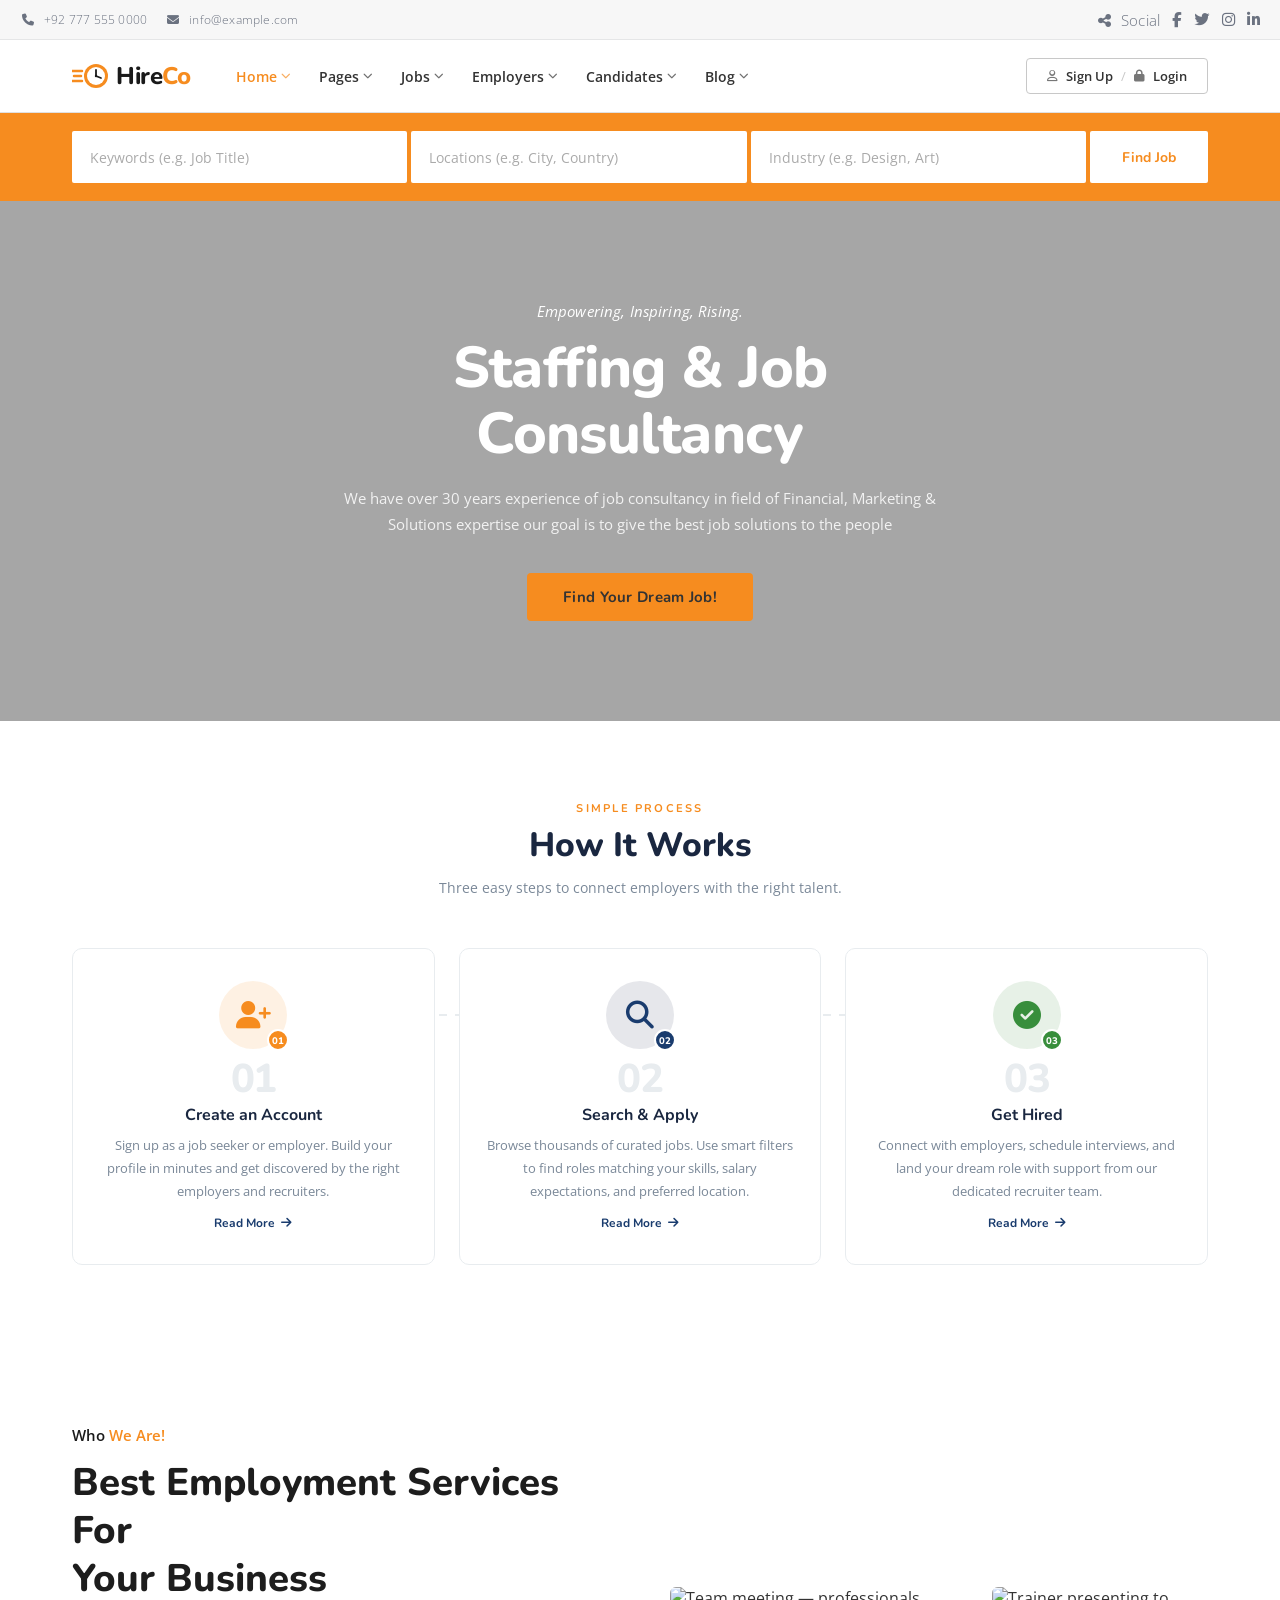
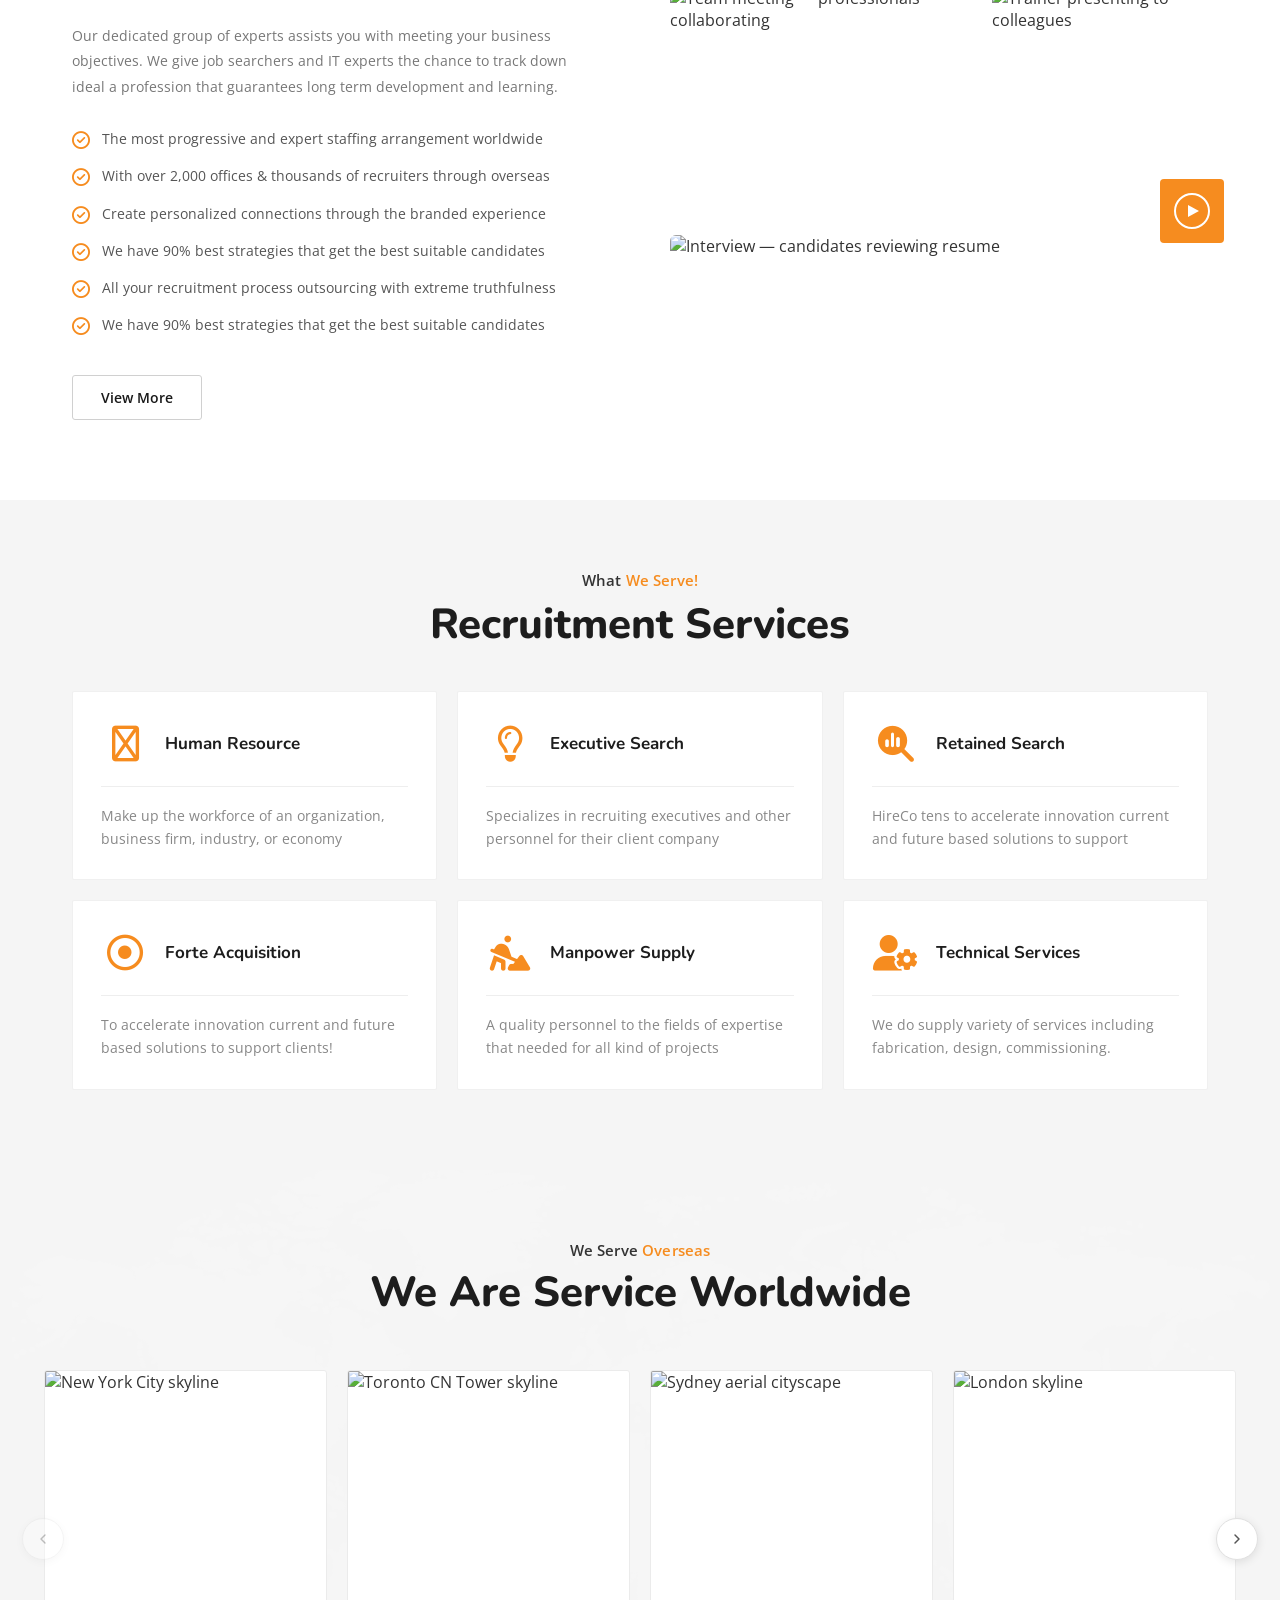
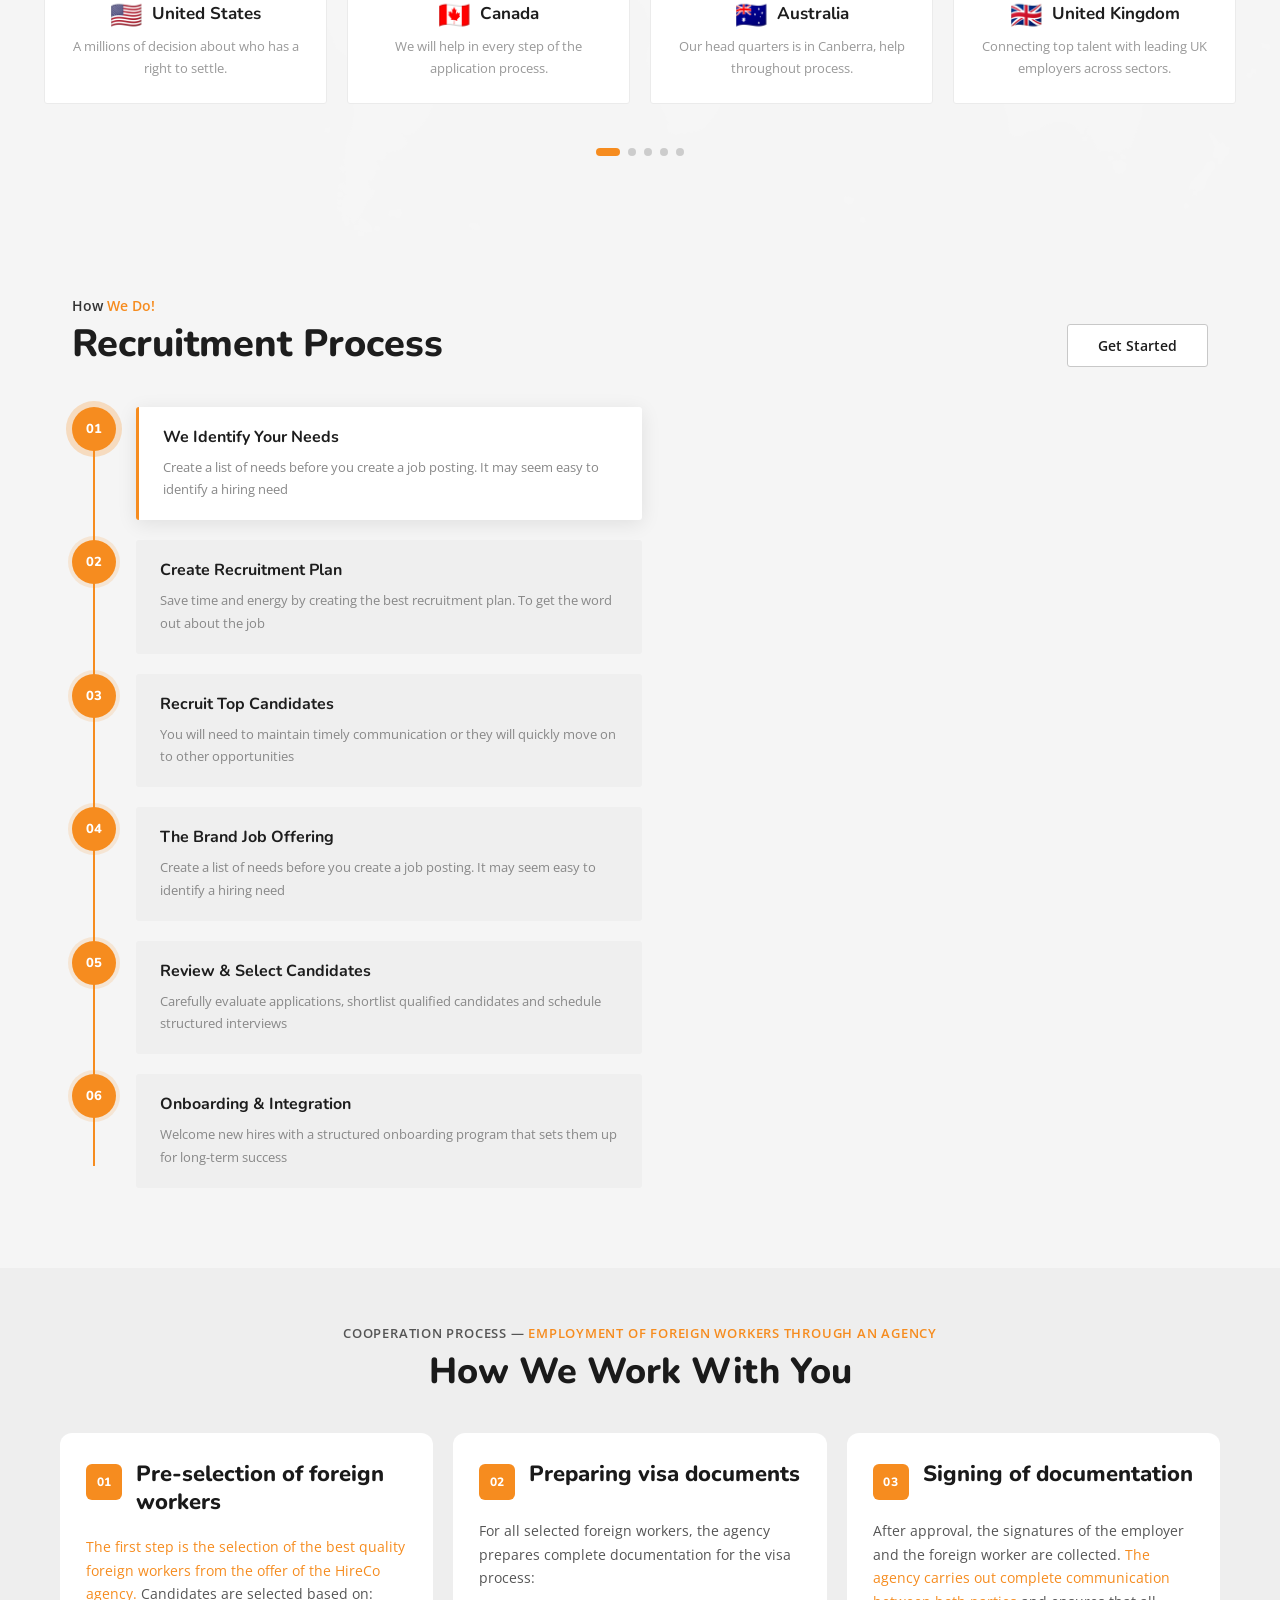
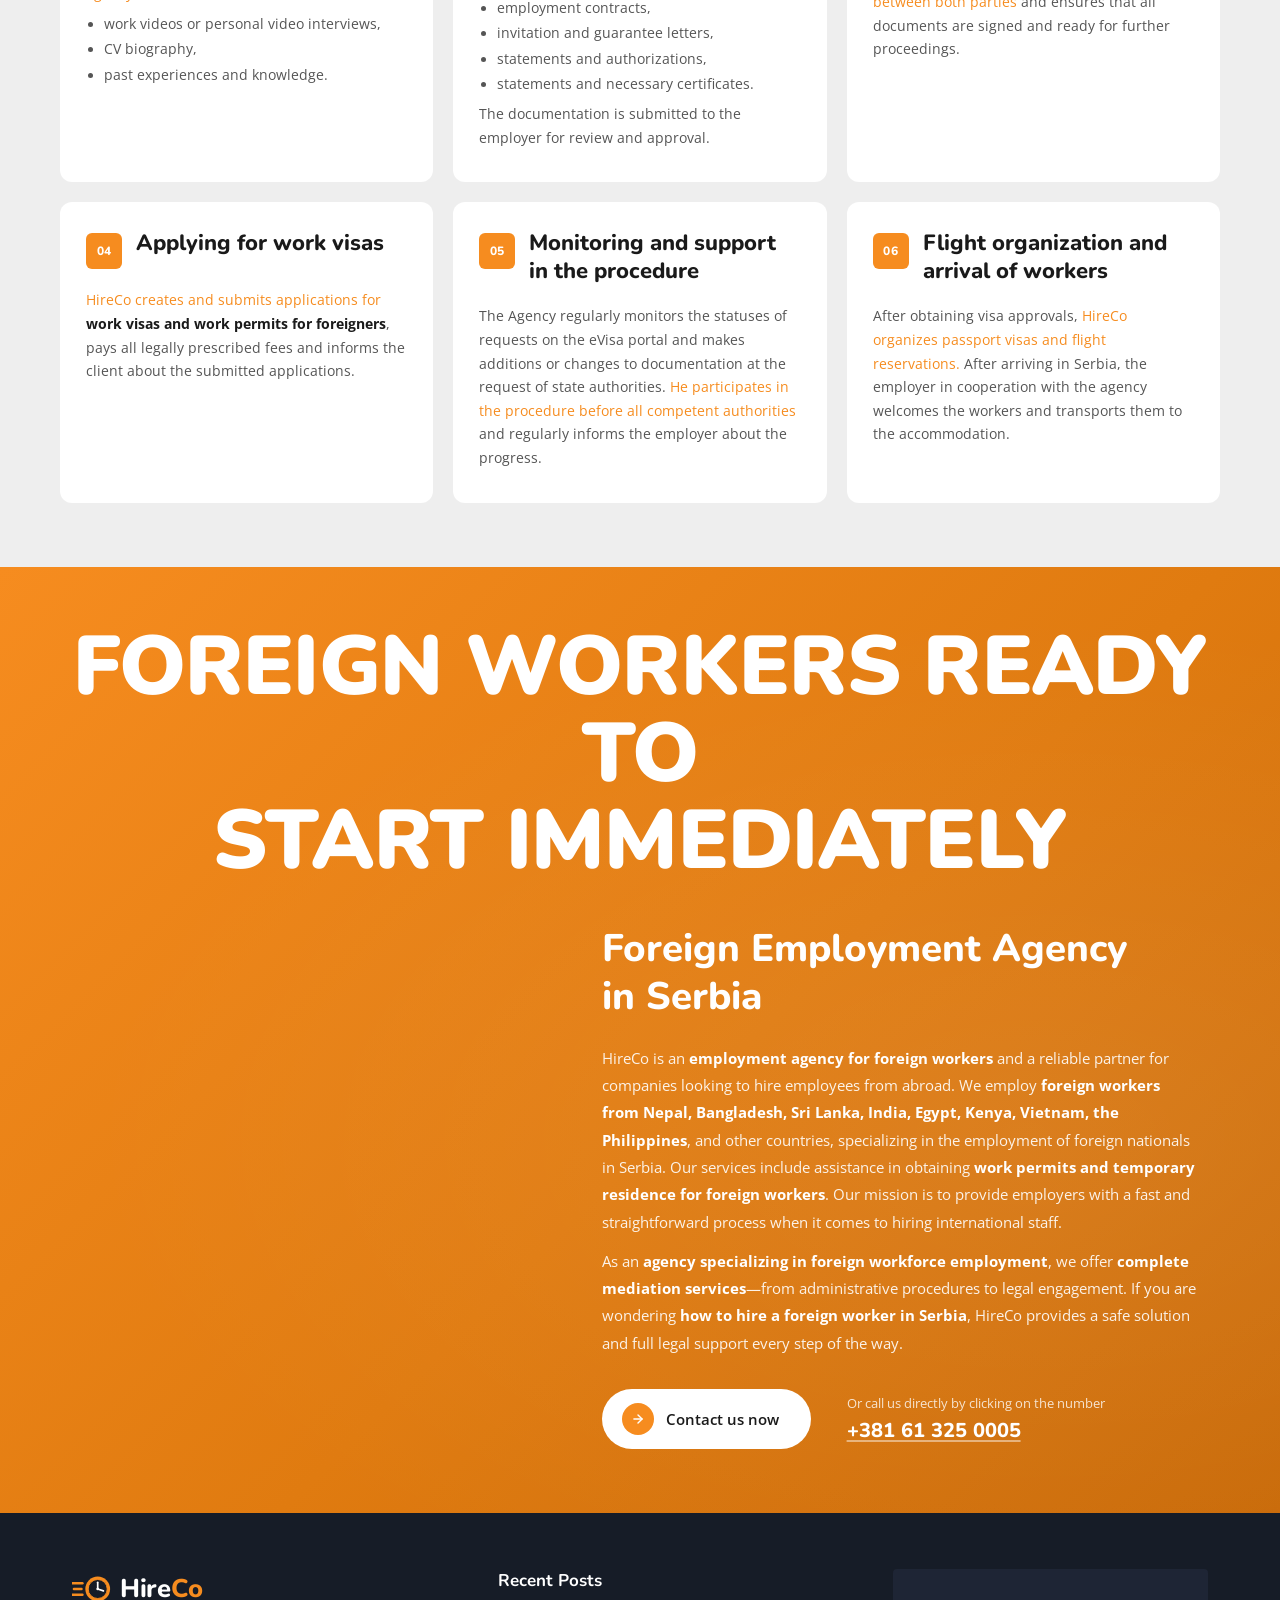
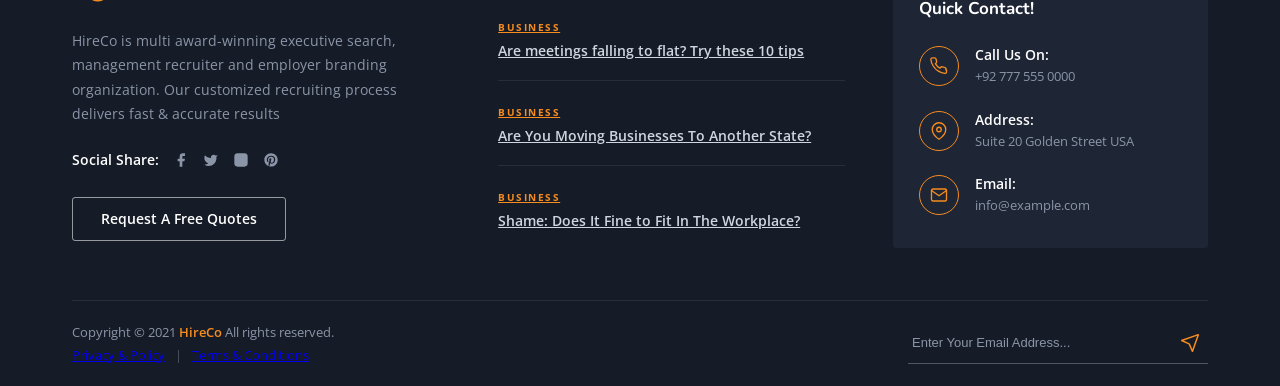
==== index.html @ 955ad1a4 "launcing hireco consult" ====
<!DOCTYPE html>
<html lang="en">
<head>
  <meta charset="UTF-8" />
  <meta name="viewport" content="width=device-width, initial-scale=1.0" />
  <title>HireCo – Hero & How It Works</title>

  <!--
    FONTS
    Nunito 700/800 — logo, headings, buttons, ghost step numbers
    Open Sans 400/600 — nav, body text, inputs, placeholders
  -->
  <link rel="preconnect" href="https://fonts.googleapis.com" />
  <link rel="preconnect" href="https://fonts.gstatic.com" crossorigin />
  <link href="https://fonts.googleapis.com/css2?family=Nunito:wght@400;600;700;800&family=Open+Sans:wght@400;600&display=swap" rel="stylesheet" />

  <!--
    ICONS — Font Awesome 6 Free
    The original template ships a Flaticon custom webfont for the step icons.
    Swap "fa-solid fa-*" with your Flaticon class names if you have them.
  -->
  <link rel="stylesheet" href="https://cdnjs.cloudflare.com/ajax/libs/font-awesome/6.5.0/css/all.min.css" />

  <!-- SECTION STYLES -->
  <link rel="stylesheet" href="hero-section.css" />
  <link rel="stylesheet" href="how-it-works.css" />
  <link rel="stylesheet" href="who-we-are.css" />
  <link rel="stylesheet" href="what-we-serve.css" />
  <link rel="stylesheet" href="country-section.css" />
  <link rel="stylesheet" href="we-serve-overseas.css" />
  <link rel="stylesheet" href="recruitement-process.css" />
  <link rel="stylesheet" href="operation-process.css" />
  
  <!-- Lottie Web player — renders the animated globe -->
  <script src="https://cdnjs.cloudflare.com/ajax/libs/lottie-web/5.12.2/lottie.min.js"></script>
  <link rel="stylesheet" href="contact-foreign.css" />
  
  <link rel="stylesheet" href="footer.css" />

  <style>
    /* Preloader */
    .preloader {
      position: fixed;
      inset: 0;
      z-index: 9999;
      display: flex;
      align-items: center;
      justify-content: center;
      background: #fff;
      transition: opacity 0.4s ease, visibility 0.4s ease;
    }
    .preloader.hidden {
      opacity: 0;
      visibility: hidden;
      pointer-events: none;
    }
    .preloader__inner {
      text-align: center;
    }
    .preloader__spinner {
      width: 58px;
      height: 58px;
      border: 6px solid rgba(246, 140, 31, 0.2);
      border-top-color: #f68c1f;
      border-radius: 50%;
      animation: preloader-spin 1.2s linear infinite;
      margin: 0 auto 16px;
    }
    .preloader__text {
      font-family: 'Open Sans', sans-serif;
      color: #1a1a1a;
      font-size: 0.95rem;
      letter-spacing: 0.05em;
    }
    .noscript-banner {
      position: fixed;
      top: 0;
      left: 0;
      right: 0;
      z-index: 10000;
      background: #161c27;
      color: #f5f5f5;
      border-bottom: 3px solid #f68c1f;
      padding: 14px 16px;
      text-align: center;
      font-family: 'Open Sans', sans-serif;
      font-size: 0.95rem;
      letter-spacing: 0.025em;
      box-shadow: 0 4px 16px rgba(0, 0, 0, 0.18);
    }
    .noscript-banner strong {
      color: #f68c1f;
    }
    .noscript-close-checkbox {
      position: absolute;
      left: -9999px;
      visibility: hidden;
    }
    .noscript-banner {
      transition: opacity 0.25s ease, transform 0.25s ease;
    }
    .noscript-close-checkbox:checked + .noscript-banner {
      opacity: 0;
      transform: translateY(-10px);
      visibility: hidden;
      pointer-events: none;
    }
    .noscript-close {
      position: absolute;
      top: 12px;
      right: 14px;
      width: 28px;
      height: 28px;
      line-height: 28px;
      text-align: center;
      border-radius: 50%;
      border: 1px solid rgba(255,255,255,0.38);
      color: #fff;
      background: rgba(255,255,255,0.08);
      cursor: pointer;
      font-size: 1.1rem;
      font-weight: 700;
      text-decoration: none;
    }
    .noscript-close:hover {
      background: rgba(255,255,255,0.16);
    }
    .topbar {
      background: #f7f7f7;
      color: #161c27;
      font-family: 'Open Sans', sans-serif;
      font-weight: 300;
      font-size: 12px;
      letter-spacing: 0.2px;
      display: flex;
      justify-content: space-between;
      align-items: center;
      padding: 0 20px;
      min-height: 40px;
      height: 40px;
      border-bottom: 1px solid rgba(22, 28, 39, 0.08);
    }
    .topbar__left,
    .topbar__right {
      display: flex;
      align-items: center;
      gap: 18px;
    }
    .topbar__item {
      display: inline-flex;
      align-items: center;
      gap: 8px;
      color: #6b7280;
      text-decoration: none;
    }
    .topbar__item:hover {
      color: #f68c1f;
    }
    .topbar__icon {
      width: 16px;
      text-align: center;
      color: #6b7280;
    }
    .topbar__social {
      display: inline-flex;
      align-items: center;
      gap: 12px;
    }
    .topbar__social a,
    .topbar__social-toggle {
      color: #6b7280;
      text-decoration: none;
      font-size: 0.95rem;
      display: inline-flex;
      align-items: center;
      gap: 8px;
    }
    .topbar__social a:hover,
    .topbar__social-toggle:hover {
      color: #f68c1f;
    }
    .topbar__social-links {
      display: inline-flex;
      gap: 12px;
    }
    @media (max-width: 768px) {
      .topbar {
        flex-direction: column;
        align-items: stretch;
        gap: 10px;
        padding: 12px 16px;
      }
      .topbar__left,
      .topbar__right {
        flex-wrap: wrap;
        justify-content: center;
      }
      .topbar__left {
        gap: 12px;
      }
      .topbar__right {
        gap: 12px;
      }
      .topbar__item {
        width: 100%;
        justify-content: center;
        padding: 6px 0;
      }
      .topbar__social {
        justify-content: center;
        width: 100%;
      }
      .topbar__social-links {
        display: none;
      }
      .topbar__social-toggle {
        justify-content: center;
        width: 100%;
        padding: 8px 0;
      }
    }
    .sr-only {
      position: absolute;
      width: 1px;
      height: 1px;
      margin: -1px;
      padding: 0;
      overflow: hidden;
      clip: rect(0, 0, 0, 0);
      clip-path: inset(50%);
      border: 0;
      white-space: nowrap;
    }
    @keyframes preloader-spin {
      to { transform: rotate(360deg); }
    }
  </style>
</head>
<body>
<div class="preloader" id="pagePreloader" aria-hidden="true">
  <div class="preloader__inner">
    <div class="preloader__spinner"></div>
    <div class="preloader__text">Loading HireCo...</div>
  </div>
</div>
<noscript>
  <input type="checkbox" id="noscriptClose" class="noscript-close-checkbox" />
  <div class="noscript-banner" role="alert">
    <label for="noscriptClose" class="noscript-close" aria-label="Dismiss message">
      ×
      <span class="sr-only">Dismiss this warning</span>
    </label>
    <strong>JavaScript is disabled.</strong> Some site features may not work correctly.
  </div>
</noscript>
<div class="topbar">
  <div class="topbar__left">
    <a href="tel:+927775550000" class="topbar__item">
      <span class="topbar__icon"><i class="fa-solid fa-phone"></i></span>
      <span>+92 777 555 0000</span>
    </a>
    <a href="mailto:info@example.com" class="topbar__item">
      <span class="topbar__icon"><i class="fa-solid fa-envelope"></i></span>
      <span>info@example.com</span>
    </a>
  </div>
  <div class="topbar__right topbar__social" aria-label="Social media links">
    <a href="#" aria-label="Open social links" class="topbar__item topbar__social-toggle">
      <span class="topbar__icon"><i class="fa-solid fa-share-nodes"></i></span>
      <span>Social</span>
    </a>
    <div class="topbar__social-links">
      <a href="#" aria-label="Facebook"><i class="fa-brands fa-facebook-f"></i></a>
      <a href="#" aria-label="Twitter"><i class="fa-brands fa-twitter"></i></a>
      <a href="#" aria-label="Instagram"><i class="fa-brands fa-instagram"></i></a>
      <a href="#" aria-label="LinkedIn"><i class="fa-brands fa-linkedin-in"></i></a>
    </div>
  </div>
</div>

<!-- ============================================================
     HEADER
     CSS:  .hc-header, .hc-header__inner, .hc-logo, .hc-nav,
           .hc-header__auth, .hc-auth-btn, .hc-hamburger
============================================================ -->
<header class="hc-header" id="site-header">
  <div class="hc-header__inner">

    <!-- Logo -->
    <a href="#" class="hc-logo" aria-label="HireCo home">
      <!-- Clock icon with speed lines — inline SVG replicates the template logo -->
      <div class="hc-logo__icon" aria-hidden="true">
        <svg viewBox="0 0 38 38" fill="none" xmlns="http://www.w3.org/2000/svg">
          <!-- Speed lines left of the clock -->
          <line x1="0" y1="14" x2="10" y2="14" stroke="#f68c1f" stroke-width="2.5" stroke-linecap="round"/>
          <line x1="2" y1="19" x2="9"  y2="19" stroke="#f68c1f" stroke-width="2.5" stroke-linecap="round"/>
          <line x1="0" y1="24" x2="10" y2="24" stroke="#f68c1f" stroke-width="2.5" stroke-linecap="round"/>
          <!-- Clock circle -->
          <circle cx="24" cy="19" r="12" fill="#f68c1f"/>
          <circle cx="24" cy="19" r="9"  fill="#fff"/>
          <!-- Clock hands -->
          <line x1="24" y1="19" x2="24" y2="13" stroke="#1a1a1a" stroke-width="1.8" stroke-linecap="round"/>
          <line x1="24" y1="19" x2="29" y2="21" stroke="#1a1a1a" stroke-width="1.8" stroke-linecap="round"/>
          <circle cx="24" cy="19" r="1.2" fill="#1a1a1a"/>
        </svg>
      </div>
      <span class="hc-logo__text">Hire<span class="logo-co">Co</span></span>
    </a>

    <!-- Primary nav -->
    <nav class="hc-nav" id="mainNav" aria-label="Main navigation">
      <ul class="hc-nav__list">

        <li class="hc-nav__item hc-nav__item--active">
          <a href="#" class="hc-nav__link">
            Home <i class="fa-solid fa-chevron-down chevron" aria-hidden="true"></i>
          </a>
          <ul class="hc-dropdown">
            <li><a href="#">Home 1 – Job Seeker</a></li>
            <li><a href="#">Home 2 – Job Consultancy</a></li>
            <li><a href="#">Home 3 – Human Resource</a></li>
          </ul>
        </li>

        <li class="hc-nav__item">
          <a href="#" class="hc-nav__link">
            Pages <i class="fa-solid fa-chevron-down chevron" aria-hidden="true"></i>
          </a>
          <ul class="hc-dropdown">
            <li><a href="#">About Us</a></li>
            <li><a href="#">Pricing</a></li>
            <li><a href="#">FAQ</a></li>
            <li><a href="#">Contact</a></li>
          </ul>
        </li>

        <li class="hc-nav__item">
          <a href="#" class="hc-nav__link">
            Jobs <i class="fa-solid fa-chevron-down chevron" aria-hidden="true"></i>
          </a>
          <ul class="hc-dropdown">
            <li><a href="#">Job Listing</a></li>
            <li><a href="#">Job Grid</a></li>
            <li><a href="#">Job Detail</a></li>
            <li><a href="#">Apply for Job</a></li>
          </ul>
        </li>

        <li class="hc-nav__item">
          <a href="#" class="hc-nav__link">
            Employers <i class="fa-solid fa-chevron-down chevron" aria-hidden="true"></i>
          </a>
          <ul class="hc-dropdown">
            <li><a href="#">Employer Listing</a></li>
            <li><a href="#">Employer Profile</a></li>
            <li><a href="#">Post a Job</a></li>
          </ul>
        </li>

        <li class="hc-nav__item">
          <a href="#" class="hc-nav__link">
            Candidates <i class="fa-solid fa-chevron-down chevron" aria-hidden="true"></i>
          </a>
          <ul class="hc-dropdown">
            <li><a href="#">Candidate Listing</a></li>
            <li><a href="#">Candidate Profile</a></li>
            <li><a href="#">Upload Resume</a></li>
          </ul>
        </li>

        <li class="hc-nav__item">
          <a href="#" class="hc-nav__link">
            Blog <i class="fa-solid fa-chevron-down chevron" aria-hidden="true"></i>
          </a>
          <ul class="hc-dropdown">
            <li><a href="#">Blog List</a></li>
            <li><a href="#">Blog Detail</a></li>
          </ul>
        </li>

      </ul>
    </nav>

    <!-- Auth button — matches screenshot: outlined pill "👤 Sign Up / 🔒 Login" -->
    <div class="hc-header__auth">
      <a href="#" class="hc-auth-btn">
        <i class="fa-regular fa-user" aria-hidden="true"></i>
        Sign Up
        <span class="auth-sep">/</span>
        <i class="fa-solid fa-lock" aria-hidden="true"></i>
        Login
      </a>
    </div>

    <!-- Mobile hamburger (shown via CSS at ≤992px) -->
    <button class="hc-hamburger" id="hamburger" aria-label="Toggle navigation" aria-expanded="false">
      <span></span>
      <span></span>
      <span></span>
    </button>

  </div>
</header>
<!-- /HEADER -->


<!-- ============================================================
     SEARCH STRIP  (orange bar — separate from hero image)
     CSS:  .hero-search-strip, .hero-search-strip__inner,
           .hero-search-strip__field, .hero-search-strip__btn

     KEY: This is NOT inside the hero image — it is its OWN
     full-width orange band that sits between the header and the
     hero background photo. This is the correct Home2 layout.
============================================================ -->
<div class="hero-search-strip" role="search" aria-label="Job search">
  <div class="hero-search-strip__inner">

    <!-- Field 1: Keywords -->
    <input
      type="text"
      class="hero-search-strip__field"
      placeholder="Keywords (e.g. Job Title)"
      aria-label="Job title or keywords"
    />

    <!-- Field 2: Locations -->
    <input
      type="text"
      class="hero-search-strip__field"
      placeholder="Locations (e.g. City, Country)"
      aria-label="Job location"
    />

    <!-- Field 3: Industry -->
    <input
      type="text"
      class="hero-search-strip__field"
      placeholder="Industry (e.g. Design, Art)"
      aria-label="Job industry or category"
    />

    <!-- Find Job button -->
    <button type="button" class="hero-search-strip__btn">
      Find Job
    </button>

  </div>
</div>
<!-- /SEARCH STRIP -->


<!-- ============================================================
     HERO SECTION  (background photo + centred text)
     CSS:  .hero, .hero::before (overlay), .hero__content,
           .hero__tagline, .hero__title, .hero__desc, .hero__cta

     KEY DETAILS from screenshot:
       • Full-width office/interview background photo
       • Subtle dark overlay (~35% opacity) — photo still clearly visible
       • ALL content centre-aligned
       • Tagline in italic white above the H1
       • H1 is very large bold white
       • Description is smaller white text, 2 lines
       • One orange "Find Your Dream Job!" CTA button
       • NO search bar inside the hero
       • NO stats bar
============================================================ -->
<section class="hero" id="home">
  <div class="hero__content">

    <!-- Italic tagline — "Empowering, Inspiring, Rising." -->
    <span class="hero__tagline">Empowering, Inspiring, Rising.</span>

    <!-- Main H1 — "Staffing & Job Consultancy" -->
    <h1 class="hero__title">Staffing &amp; Job Consultancy</h1>

    <!-- Description -->
    <p class="hero__desc">
      We have over 30 years experience of job consultancy in field of Financial, Marketing &amp;<br>
      Solutions expertise our goal is to give the best job solutions to the people
    </p>

    <!-- CTA button -->
    <a href="#" class="hero__cta">Find Your Dream Job!</a>

  </div>
</section>
<!-- /HERO SECTION -->


<!-- ============================================================
     HOW IT WORKS SECTION
     CSS:  how-it-works.css
     Classes: .how-it-works · .hiw-header · .hiw-eyebrow ·
              .hiw-title · .hiw-desc · .steps-grid · .step-card ·
              .step-icon.step-icon--1/2/3 · .step-badge ·
              .step-number · .step-title · .step-text · .step-link
              .revealed  (added by IntersectionObserver JS below)
============================================================ -->
<section class="how-it-works" id="how-it-works">
  <div class="container">

    <!-- Section header -->
    <header class="hiw-header">
      <span class="hiw-eyebrow">Simple Process</span>
      <h2 class="hiw-title">How It Works</h2>
      <p class="hiw-desc">Three easy steps to connect employers with the right talent.</p>
    </header>

    <!-- 3-column step cards grid -->
    <div class="steps-grid">

      <!-- Step 01 — orange icon -->
      <div class="step-card">
        <div class="step-icon step-icon--1" aria-hidden="true">
          <!--
            Replace with Flaticon class if you have the template's icon font.
            e.g.: <i class="flaticon-user"></i>
          -->
          <i class="fa-solid fa-user-plus"></i>
          <span class="step-badge">01</span>
        </div>
        <div class="step-number" aria-hidden="true">01</div>
        <h3 class="step-title">Create an Account</h3>
        <p class="step-text">
          Sign up as a job seeker or employer. Build your profile in minutes
          and get discovered by the right employers and recruiters.
        </p>
        <a href="#" class="step-link">
          Read More <i class="fa-solid fa-arrow-right link-arrow" aria-hidden="true"></i>
        </a>
      </div>

      <!-- Step 02 — navy icon -->
      <div class="step-card">
        <div class="step-icon step-icon--2" aria-hidden="true">
          <i class="fa-solid fa-magnifying-glass"></i>
          <span class="step-badge">02</span>
        </div>
        <div class="step-number" aria-hidden="true">02</div>
        <h3 class="step-title">Search &amp; Apply</h3>
        <p class="step-text">
          Browse thousands of curated jobs. Use smart filters to find roles
          matching your skills, salary expectations, and preferred location.
        </p>
        <a href="#" class="step-link">
          Read More <i class="fa-solid fa-arrow-right link-arrow" aria-hidden="true"></i>
        </a>
      </div>

      <!-- Step 03 — green icon -->
      <div class="step-card">
        <div class="step-icon step-icon--3" aria-hidden="true">
          <i class="fa-solid fa-circle-check"></i>
          <span class="step-badge" style="background:#388e3c">03</span>
        </div>
        <div class="step-number" aria-hidden="true">03</div>
        <h3 class="step-title">Get Hired</h3>
        <p class="step-text">
          Connect with employers, schedule interviews, and land your dream
          role with support from our dedicated recruiter team.
        </p>
        <a href="#" class="step-link">
          Read More <i class="fa-solid fa-arrow-right link-arrow" aria-hidden="true"></i>
        </a>
      </div>

    </div><!-- /steps-grid -->
  </div><!-- /container -->
</section>
<!-- /HOW IT WORKS SECTION -->


<section class="who-we-are" id="who-we-are">
  <div class="who-we-are__container">
    <div class="who-we-are__inner">

      <!-- ══════════════════════════════════════
           LEFT COLUMN — Content
      ══════════════════════════════════════ -->
      <div class="wwa-content">

        <!-- Eyebrow: "Who We Are!" — "Who" dark, "We Are!" orange -->
        <span class="wwa-eyebrow">
          Who <span class="highlight">We Are!</span>
        </span>

        <!-- Section heading — 2 lines at desktop width -->
        <h2 class="wwa-title">
          Best Employment Services For<br>
          Your Business
        </h2>

        <!-- Description paragraph -->
        <p class="wwa-desc">
          Our dedicated group of experts assists you with meeting your business
          objectives. We give job searchers and IT experts the chance to track
          down ideal a profession that guarantees long term development and learning.
        </p>

        <!-- Bullet list — 6 items with orange circle-check icons -->
        <ul class="wwa-list" aria-label="Our key strengths">

          <li class="wwa-list__item">
            <!--
              Icon: fa-regular fa-circle-check = outlined circle with checkmark.
              Original template uses a Flaticon icon. If you have the Flaticon
              webfont, replace with: <i class="flaticon-check-1 wwa-list__icon"></i>
            -->
            <i class="fa-regular fa-circle-check wwa-list__icon" aria-hidden="true"></i>
            <span>The most progressive and expert staffing arrangement worldwide</span>
          </li>

          <li class="wwa-list__item">
            <i class="fa-regular fa-circle-check wwa-list__icon" aria-hidden="true"></i>
            <span>With over 2,000 offices &amp; thousands of recruiters through overseas</span>
          </li>

          <li class="wwa-list__item">
            <i class="fa-regular fa-circle-check wwa-list__icon" aria-hidden="true"></i>
            <span>Create personalized connections through the branded experience</span>
          </li>

          <li class="wwa-list__item">
            <i class="fa-regular fa-circle-check wwa-list__icon" aria-hidden="true"></i>
            <span>We have 90% best strategies that get the best suitable candidates</span>
          </li>

          <li class="wwa-list__item">
            <i class="fa-regular fa-circle-check wwa-list__icon" aria-hidden="true"></i>
            <span>All your recruitment process outsourcing with extreme truthfulness</span>
          </li>

          <li class="wwa-list__item">
            <i class="fa-regular fa-circle-check wwa-list__icon" aria-hidden="true"></i>
            <span>We have 90% best strategies that get the best suitable candidates</span>
          </li>

        </ul>

        <!-- "View More" — outlined button, dark border, white bg -->
        <a href="#" class="wwa-btn">View More</a>

      </div>
      <!-- /LEFT COLUMN -->


      <!-- ══════════════════════════════════════
           RIGHT COLUMN — Image Mosaic
           ┌──────────────┬──────────┐
           │ img-top-left │ img-top- │◀ play btn
           │   (wider)    │  right   │  (bottom-right)
           ├──────────────┴──────────┤
           │     img-bottom (full)   │
           └─────────────────────────┘
      ══════════════════════════════════════ -->
      <div class="wwa-images" aria-label="Photo collage">

        <!-- Top-left photo (wider) -->
        <img
          class="wwa-img--top-left"
          src="https://images.unsplash.com/photo-1573496359142-b8d87734a5a2?w=700&q=80"
          alt="Team meeting — professionals collaborating"
          loading="lazy"
        />

        <!-- Top-right photo + orange play button overlay -->
        <div class="wwa-img-wrap">
          <img
            src="https://images.unsplash.com/photo-1551836022-d5d88e9218df?w=500&q=80"
            alt="Trainer presenting to colleagues"
            loading="lazy"
          />

          <!--
            Orange play button — sits at bottom-right corner of
            the top-right photo, overlapping the bottom photo.
            Links to a video modal or YouTube URL.
          -->
          <a
            href="#"
            class="wwa-play-btn"
            aria-label="Watch our company video"
            role="button"
          >
            <span class="play-icon" aria-hidden="true"></span>
          </a>
        </div>

        <!-- Bottom photo — spans full grid width -->
        <img
          class="wwa-img--bottom"
          src="https://images.unsplash.com/photo-1600880292203-757bb62b4baf?w=900&q=80"
          alt="Interview — candidates reviewing resume"
          loading="lazy"
        />

      </div>
      <!-- /RIGHT COLUMN -->

    </div>
    <!-- /who-we-are__inner -->
  </div>
  <!-- /container -->
</section>
<!-- /WHO WE ARE SECTION -->

<!-- ============================================================
     WHAT WE SERVE — RECRUITMENT SERVICES SECTION
     ─────────────────────────────────────────────────────────
     CSS classes:
       .what-we-serve            section (light grey #f5f5f5 bg)
       .what-we-serve__container centred max-width container
       .wws-header               centre-aligned header block
         .wws-eyebrow            "What We Serve!" small label
           .highlight            orange span ("We Serve!")
         .wws-title              H2 "Recruitment Services"
       .wws-grid                 3×2 CSS grid of service cards
       .wws-card                 individual white service card
         .wws-card__header       flex row: icon + title
           .wws-card__icon       orange icon wrapper
           .wws-card__title      service name H3
         .wws-card__divider      <hr> thin separator line
         .wws-card__desc         grey description paragraph
     ─────────────────────────────────────────────────────────
     To add/remove cards: duplicate or delete a .wws-card block.
     The grid auto-fills columns (3 per row on desktop).
============================================================ -->
<section class="what-we-serve" id="what-we-serve">
  <div class="what-we-serve__container">

    <!-- Section header -->
    <header class="wws-header">
      <!-- Eyebrow: "What" dark + "We Serve!" orange -->
      <span class="wws-eyebrow">
        What <span class="highlight">We Serve!</span>
      </span>
      <h2 class="wws-title">Recruitment Services</h2>
    </header>

    <!-- 3 × 2 service cards grid -->
    <div class="wws-grid">

      <!-- ── Card 1: Human Resource ── -->
      <div class="wws-card">
        <div class="wws-card__header">
          <div class="wws-card__icon" aria-hidden="true">
            <!--
              Original: Flaticon outline icon — people/worker group
              FA fallback: fa-regular fa-users (closest match)
              Replace with: <i class="flaticon-worker"></i>
            -->
            <i class="fa-regular fa-users"></i>
          </div>
          <h3 class="wws-card__title">Human Resource</h3>
        </div>
        <hr class="wws-card__divider" />
        <p class="wws-card__desc">
          Make up the workforce of an organization,
          business firm, industry, or economy
        </p>
      </div>

      <!-- ── Card 2: Executive Search ── -->
      <div class="wws-card">
        <div class="wws-card__header">
          <div class="wws-card__icon" aria-hidden="true">
            <!--
              Original: Flaticon — magnifier with lightbulb/atom outline
              FA fallback: fa-magnifying-glass with custom look
              Replace with: <i class="flaticon-search-1"></i>
            -->
            <i class="fa-regular fa-lightbulb"></i>
          </div>
          <h3 class="wws-card__title">Executive Search</h3>
        </div>
        <hr class="wws-card__divider" />
        <p class="wws-card__desc">
          Specializes in recruiting executives and other
          personnel for their client company
        </p>
      </div>

      <!-- ── Card 3: Retained Search ── -->
      <div class="wws-card">
        <div class="wws-card__header">
          <div class="wws-card__icon" aria-hidden="true">
            <!--
              Original: Flaticon — magnifier with gear/settings outline
              Replace with: <i class="flaticon-loupe"></i>
            -->
            <i class="fa-solid fa-magnifying-glass-chart"></i>
          </div>
          <h3 class="wws-card__title">Retained Search</h3>
        </div>
        <hr class="wws-card__divider" />
        <p class="wws-card__desc">
          HireCo tens to accelerate innovation current
          and future based solutions to support
        </p>
      </div>

      <!-- ── Card 4: Forte Acquisition ── -->
      <div class="wws-card">
        <div class="wws-card__header">
          <div class="wws-card__icon" aria-hidden="true">
            <!--
              Original: Flaticon — target/bullseye with person outline
              Replace with: <i class="flaticon-target"></i>
            -->
            <i class="fa-regular fa-circle-dot"></i>
          </div>
          <h3 class="wws-card__title">Forte Acquisition</h3>
        </div>
        <hr class="wws-card__divider" />
        <p class="wws-card__desc">
          To accelerate innovation current and future
          based solutions to support clients!
        </p>
      </div>

      <!-- ── Card 5: Manpower Supply ── -->
      <div class="wws-card">
        <div class="wws-card__header">
          <div class="wws-card__icon" aria-hidden="true">
            <!--
              Original: Flaticon — robotic arm / tools outline
              Replace with: <i class="flaticon-robot-arm"></i>
            -->
            <i class="fa-solid fa-person-digging"></i>
          </div>
          <h3 class="wws-card__title">Manpower Supply</h3>
        </div>
        <hr class="wws-card__divider" />
        <p class="wws-card__desc">
          A quality personnel to the fields of expertise
          that needed for all kind of projects
        </p>
      </div>

      <!-- ── Card 6: Technical Services ── -->
      <div class="wws-card">
        <div class="wws-card__header">
          <div class="wws-card__icon" aria-hidden="true">
            <!--
              Original: Flaticon — engineer/technician with gear outline
              Replace with: <i class="flaticon-engineer"></i>
            -->
            <i class="fa-solid fa-user-gear"></i>
          </div>
          <h3 class="wws-card__title">Technical Services</h3>
        </div>
        <hr class="wws-card__divider" />
        <p class="wws-card__desc">
          We do supply variety of services including
          fabrication, design, commissioning.
        </p>
      </div>

    </div>
    <!-- /wws-grid -->

  </div>
  <!-- /container -->
</section>
<!-- /WHAT WE SERVE SECTION -->

<!-- ============================================================
     WE SERVE OVERSEAS SECTION
============================================================ -->
<section class="overseas" id="overseas" tabindex="0">
  <div class="overseas__container">

    <!-- Header -->
    <header class="overseas__header">
      <span class="overseas__eyebrow">We Serve <span class="hl">Overseas</span></span>
      <h2 class="overseas__title">We Are Service Worldwide</h2>
    </header>

    <!-- Slider -->
    <div class="slider-outer" id="sliderOuter">

      <!-- Prev arrow -->
      <button class="slider-arrow slider-arrow--prev" id="prevBtn" aria-label="Previous slide">
        <svg class="arrow-icon" viewBox="0 0 24 24"><polyline points="15 18 9 12 15 6"/></svg>
      </button>

      <!-- Viewport clips the track -->
      <div class="slider-viewport">
        <div class="slider-track" id="sliderTrack">

          <!-- ── United States ── -->
          <div class="country-card">
            <img class="country-card__img"
              src="https://images.unsplash.com/photo-1534430480872-3498386e7856?w=600&q=80"
              alt="New York City skyline" loading="lazy" />
            <div class="country-card__body">
              <div class="country-card__name-row">
                <span class="country-card__flag" role="img" aria-label="US flag">🇺🇸</span>
                <h3 class="country-card__name">United States</h3>
              </div>
              <p class="country-card__desc">A millions of decision about who has a right to settle.</p>
            </div>
          </div>

          <!-- ── Canada ── -->
          <div class="country-card">
            <img class="country-card__img"
              src="https://images.unsplash.com/photo-1518638150340-f706e86654de?w=600&q=80"
              alt="Toronto CN Tower skyline" loading="lazy" />
            <div class="country-card__body">
              <div class="country-card__name-row">
                <span class="country-card__flag" role="img" aria-label="Canada flag">🇨🇦</span>
                <h3 class="country-card__name">Canada</h3>
              </div>
              <p class="country-card__desc">We will help in every step of the application process.</p>
            </div>
          </div>

          <!-- ── Australia ── -->
          <div class="country-card">
            <img class="country-card__img"
              src="https://images.unsplash.com/photo-1506973035872-a4ec16b8e8d9?w=600&q=80"
              alt="Sydney aerial cityscape" loading="lazy" />
            <div class="country-card__body">
              <div class="country-card__name-row">
                <span class="country-card__flag" role="img" aria-label="Australia flag">🇦🇺</span>
                <h3 class="country-card__name">Australia</h3>
              </div>
              <p class="country-card__desc">Our head quarters is in Canberra, help throughout process.</p>
            </div>
          </div>

          <!-- ── United Kingdom ── -->
          <div class="country-card">
            <img class="country-card__img"
              src="https://images.unsplash.com/photo-1513635269975-59663e0ac1ad?w=600&q=80"
              alt="London skyline" loading="lazy" />
            <div class="country-card__body">
              <div class="country-card__name-row">
                <span class="country-card__flag" role="img" aria-label="UK flag">🇬🇧</span>
                <h3 class="country-card__name">United Kingdom</h3>
              </div>
              <p class="country-card__desc">Connecting top talent with leading UK employers across sectors.</p>
            </div>
          </div>

          <!-- ── Germany ── -->
          <div class="country-card">
            <img class="country-card__img"
              src="https://images.unsplash.com/photo-1467269204594-9661b134dd2b?w=600&q=80"
              alt="Frankfurt city skyline" loading="lazy" />
            <div class="country-card__body">
              <div class="country-card__name-row">
                <span class="country-card__flag" role="img" aria-label="Germany flag">🇩🇪</span>
                <h3 class="country-card__name">Germany</h3>
              </div>
              <p class="country-card__desc">Supporting skilled professionals relocate and thrive in Germany.</p>
            </div>
          </div>

          <!-- ── Singapore ── -->
          <div class="country-card">
            <img class="country-card__img"
              src="https://images.unsplash.com/photo-1525625293386-3f8f99389edd?w=600&q=80"
              alt="Singapore Marina Bay skyline" loading="lazy" />
            <div class="country-card__body">
              <div class="country-card__name-row">
                <span class="country-card__flag" role="img" aria-label="Singapore flag">🇸🇬</span>
                <h3 class="country-card__name">Singapore</h3>
              </div>
              <p class="country-card__desc">Asia's financial hub — we place top candidates in Singapore firms.</p>
            </div>
          </div>

          <!-- ── UAE ── -->
          <div class="country-card">
            <img class="country-card__img"
              src="https://images.unsplash.com/photo-1512453979798-5ea266f8880c?w=600&q=80"
              alt="Dubai skyline at dusk" loading="lazy" />
            <div class="country-card__body">
              <div class="country-card__name-row">
                <span class="country-card__flag" role="img" aria-label="UAE flag">🇦🇪</span>
                <h3 class="country-card__name">UAE</h3>
              </div>
              <p class="country-card__desc">Guiding professionals through the UAE work visa and placement process.</p>
            </div>
          </div>

          <!-- ── New Zealand ── -->
          <div class="country-card">
            <img class="country-card__img"
              src="https://images.unsplash.com/photo-1507699622108-4be3abd695ad?w=600&q=80"
              alt="Auckland city harbour" loading="lazy" />
            <div class="country-card__body">
              <div class="country-card__name-row">
                <span class="country-card__flag" role="img" aria-label="New Zealand flag">🇳🇿</span>
                <h3 class="country-card__name">New Zealand</h3>
              </div>
              <p class="country-card__desc">Supporting immigration and skilled work placements across New Zealand.</p>
            </div>
          </div>

        </div>
        <!-- /slider-track -->
      </div>
      <!-- /slider-viewport -->

      <!-- Next arrow -->
      <button class="slider-arrow slider-arrow--next" id="nextBtn" aria-label="Next slide">
        <svg class="arrow-icon" viewBox="0 0 24 24"><polyline points="9 18 15 12 9 6"/></svg>
      </button>

    </div>
    <!-- /slider-outer -->

    <!-- Dot indicators -->
    <div class="slider-dots" id="sliderDots" aria-label="Slider navigation"></div>

  </div>
  <!-- /container -->
</section>


<!-- ============================================================
     RECRUITMENT PROCESS SECTION
============================================================ -->
<section class="rp-section" id="recruitment-process">
  <div class="rp-container">

    <!-- ── Header row: eyebrow + title (left) | Get Started btn (right) ── -->
    <div class="rp-header">
      <div class="rp-header__left">
        <span class="rp-eyebrow">How <span class="hl">We Do!</span></span>
        <h2 class="rp-title">Recruitment Process</h2>
      </div>
      <a href="#" class="rp-btn">Get Started</a>
    </div>

    <!-- ── Two-column body ── -->
    <div class="rp-body">

      <!-- LEFT: vertical timeline with step cards -->
      <div class="rp-timeline" id="rpTimeline">

        <!-- Step 01 -->
        <div class="rp-step is-active" data-step="0">
          <div class="rp-step__num">01</div>
          <div class="rp-step__card">
            <h3 class="rp-step__title">We Identify Your Needs</h3>
            <p class="rp-step__desc">
              Create a list of needs before you create a job posting.
              It may seem easy to identify a hiring need
            </p>
          </div>
        </div>

        <!-- Step 02 -->
        <div class="rp-step" data-step="1">
          <div class="rp-step__num">02</div>
          <div class="rp-step__card">
            <h3 class="rp-step__title">Create Recruitment Plan</h3>
            <p class="rp-step__desc">
              Save time and energy by creating the best recruitment
              plan. To get the word out about the job
            </p>
          </div>
        </div>

        <!-- Step 03 -->
        <div class="rp-step" data-step="2">
          <div class="rp-step__num">03</div>
          <div class="rp-step__card">
            <h3 class="rp-step__title">Recruit Top Candidates</h3>
            <p class="rp-step__desc">
              You will need to maintain timely communication or
              they will quickly move on to other opportunities
            </p>
          </div>
        </div>

        <!-- Step 04 -->
        <div class="rp-step" data-step="3">
          <div class="rp-step__num">04</div>
          <div class="rp-step__card">
            <h3 class="rp-step__title">The Brand Job Offering</h3>
            <p class="rp-step__desc">
              Create a list of needs before you create a job posting.
              It may seem easy to identify a hiring need
            </p>
          </div>
        </div>

        <!-- Step 05 -->
        <div class="rp-step" data-step="4">
          <div class="rp-step__num">05</div>
          <div class="rp-step__card">
            <h3 class="rp-step__title">Review & Select Candidates</h3>
            <p class="rp-step__desc">
              Carefully evaluate applications, shortlist qualified
              candidates and schedule structured interviews
            </p>
          </div>
        </div>

        <!-- Step 06 -->
        <div class="rp-step" data-step="5">
          <div class="rp-step__num">06</div>
          <div class="rp-step__card">
            <h3 class="rp-step__title">Onboarding & Integration</h3>
            <p class="rp-step__desc">
              Welcome new hires with a structured onboarding program
              that sets them up for long-term success
            </p>
          </div>
        </div>

      </div>
      <!-- /timeline -->

      <!-- RIGHT: photo -->
      <div class="rp-photo">
        <img
          id="rpPhoto"
          src="https://images.unsplash.com/photo-1600880292203-757bb62b4baf?w=700&q=80"
          alt="Recruitment meeting — professional consultation"
          loading="lazy"
        />
      </div>

    </div>
    <!-- /rp-body -->

  </div>
  <!-- /container -->
</section>

<!-- ============================================================
     OPERATION PROCESS SECTION
============================================================ -->
<section class="cp">

  <!-- Section header -->
  <header class="cp-hdr">
    <span class="cp-ey">Cooperation Process — <span>Employment of Foreign Workers Through an Agency</span></span>
    <h2 class="cp-h2">How We Work With You</h2>
  </header>

  <div class="cp-grid">

    <!-- ── Card 01 ── -->
    <div class="cp-card">
      <div class="cp-card-head">
        <div class="cp-badge"><span>01</span></div>
        <h3 class="cp-card-title">Pre-selection of foreign workers</h3>
      </div>
      <div class="cp-card-body">
        <p><span class="hl">The first step is the selection of the best quality foreign workers from the offer of the HireCo agency.</span> Candidates are selected based on:</p>
        <ul>
          <li>work videos or personal video interviews,</li>
          <li>CV biography,</li>
          <li>past experiences and knowledge.</li>
        </ul>
      </div>
    </div>

    <!-- ── Card 02 ── -->
    <div class="cp-card">
      <div class="cp-card-head">
        <div class="cp-badge"><span>02</span></div>
        <h3 class="cp-card-title">Preparing visa documents</h3>
      </div>
      <div class="cp-card-body">
        <p>For all selected foreign workers, the agency prepares complete documentation for the visa process:</p>
        <ul>
          <li>employment contracts,</li>
          <li>invitation and guarantee letters,</li>
          <li>statements and authorizations,</li>
          <li>statements and necessary certificates.</li>
        </ul>
        <p>The documentation is submitted to the employer for review and approval.</p>
      </div>
    </div>

    <!-- ── Card 03 ── -->
    <div class="cp-card">
      <div class="cp-card-head">
        <div class="cp-badge"><span>03</span></div>
        <h3 class="cp-card-title">Signing of documentation</h3>
      </div>
      <div class="cp-card-body">
        <p>After approval, the signatures of the employer and the foreign worker are collected. <span class="hl">The agency carries out complete communication between both parties</span> and ensures that all documents are signed and ready for further proceedings.</p>
      </div>
    </div>

    <!-- ── Card 04 ── -->
    <div class="cp-card">
      <div class="cp-card-head">
        <div class="cp-badge"><span>04</span></div>
        <h3 class="cp-card-title">Applying for work visas</h3>
      </div>
      <div class="cp-card-body">
        <p><span class="hl">HireCo creates and submits applications for <strong>work visas and work permits for foreigners</strong></span>, pays all legally prescribed fees and informs the client about the submitted applications.</p>
      </div>
    </div>

    <!-- ── Card 05 ── -->
    <div class="cp-card">
      <div class="cp-card-head">
        <div class="cp-badge"><span>05</span></div>
        <h3 class="cp-card-title">Monitoring and support in the procedure</h3>
      </div>
      <div class="cp-card-body">
        <p>The Agency regularly monitors the statuses of requests on the eVisa portal and makes additions or changes to documentation at the request of state authorities. <span class="hl">He participates in the procedure before all competent authorities</span> and regularly informs the employer about the progress.</p>
      </div>
    </div>

    <!-- ── Card 06 ── -->
    <div class="cp-card">
      <div class="cp-card-head">
        <div class="cp-badge"><span>06</span></div>
        <h3 class="cp-card-title">Flight organization and arrival of workers</h3>
      </div>
      <div class="cp-card-body">
        <p>After obtaining visa approvals, <span class="hl">HireCo organizes passport visas and flight reservations.</span> After arriving in Serbia, the employer in cooperation with the agency welcomes the workers and transports them to the accommodation.</p>
      </div>
    </div>

  </div>
</section>


<!-- ============================================================
     CONTACT-US-FOREIGN SECTION
     "Foreign Workers Ready to Start Immediately"
============================================================ -->
<section class="cf-section" id="contact-foreign">

  <!-- ── Full-width headline ── -->
  <div class="cf-headline-band">
    <h1 class="cf-headline">
      Foreign Workers Ready to<br/>Start Immediately
    </h1>
  </div>

  <!-- ── Two-column body ── -->
  <div class="cf-container">
    <div class="cf-body">

      <!-- LEFT: Lottie animated globe -->
      <div class="cf-globe-wrap">
        <!--
          Lottie renders here.
          The globe animation (network/wireframe sphere with animated nodes)
          is loaded from LottieFiles public CDN via JS below.
          To use your own: change the `path` in lottie.loadAnimation().
        -->
        <div id="lottieGlobe" role="img" aria-label="Animated globe showing global network connections"></div>
      </div>

      <!-- RIGHT: Content -->
      <div class="cf-content">

        <!-- Subtitle -->
        <h2 class="cf-subtitle">
          Foreign Employment Agency<br/>in Serbia
        </h2>

        <!-- Body paragraphs — exact text from screenshot -->
        <p class="cf-body-text">
          HireCo is an <strong>employment agency for foreign workers</strong> and a reliable partner for companies
          looking to hire employees from abroad. We employ <strong>foreign workers from Nepal, Bangladesh, Sri
          Lanka, India, Egypt, Kenya, Vietnam, the Philippines</strong>, and other countries, specializing in the
          employment of foreign nationals in Serbia. Our services include assistance in obtaining <strong>work
          permits and temporary residence for foreign workers</strong>. Our mission is to provide employers with
          a fast and straightforward process when it comes to hiring international staff.
        </p>

        <p class="cf-body-text">
          As an <strong>agency specializing in foreign workforce employment</strong>, we offer <strong>complete mediation
          services</strong>—from administrative procedures to legal engagement. If you are wondering <strong>how to
          hire a foreign worker in Serbia</strong>, HireCo provides a safe solution and full legal support every
          step of the way.
        </p>

        <!-- CTA row -->
        <div class="cf-cta-row">

          <!-- "Contact us now" pill button -->
          <a href="#contact" class="cf-cta-btn">
            <span class="arrow-circle" aria-hidden="true">
              <svg viewBox="0 0 24 24"><line x1="5" y1="12" x2="19" y2="12"/><polyline points="12 5 19 12 12 19"/></svg>
            </span>
            Contact us now
          </a>

          <!-- Phone block -->
          <div class="cf-phone-block">
            <span class="cf-phone-label">Or call us directly by clicking on the number</span>
            <a href="tel:+38161325 0005" class="cf-phone-link">+381 61 325 0005</a>
          </div>

        </div>
        <!-- /cf-cta-row -->

      </div>
      <!-- /cf-content -->

    </div>
    <!-- /cf-body -->
  </div>
  <!-- /cf-container -->

</section>
<!-- /contact-foreign section -->


<!-- ============================================================
     FOOTER
============================================================ -->
<footer class="ft" id="footer">
  <div class="ft-container">

    <!-- ══════════════════════════════════════════════════
         MAIN BODY — 3 columns
    ══════════════════════════════════════════════════ -->
    <div class="ft-body">

      <!-- ────────────────────────────────────────
           COLUMN 1 — Logo · Desc · Social · CTA
      ──────────────────────────────────────── -->
      <div class="ft-col ft-col--brand">

        <!-- Logo: speed-lines + clock circle + HireCo text -->
        <a href="#" class="ft-logo" aria-label="HireCo home">
          <svg class="ft-logo__icon" viewBox="0 0 42 42" fill="none" xmlns="http://www.w3.org/2000/svg" aria-hidden="true">
            <!-- Speed lines -->
            <line x1="0"  y1="15" x2="11" y2="15" stroke="#f68c1f" stroke-width="2.5" stroke-linecap="round"/>
            <line x1="2"  y1="21" x2="10" y2="21" stroke="#f68c1f" stroke-width="2.5" stroke-linecap="round"/>
            <line x1="0"  y1="27" x2="11" y2="27" stroke="#f68c1f" stroke-width="2.5" stroke-linecap="round"/>
            <!-- Clock outer circle -->
            <circle cx="27" cy="21" r="13" fill="#f68c1f"/>
            <circle cx="27" cy="21" r="10" fill="#161c27"/>
            <!-- Clock face inner ring -->
            <circle cx="27" cy="21" r="10" fill="none" stroke="#f68c1f" stroke-width="1"/>
            <!-- Clock hands -->
            <line x1="27" y1="21" x2="27" y2="14" stroke="#fff" stroke-width="1.8" stroke-linecap="round"/>
            <line x1="27" y1="21" x2="33" y2="23" stroke="#fff" stroke-width="1.8" stroke-linecap="round"/>
            <circle cx="27" cy="21" r="1.4" fill="#fff"/>
          </svg>
          <span class="ft-logo__text">Hire<span class="co">Co</span></span>
        </a>

        <!-- Description -->
        <p class="ft-desc">
          HireCo is multi award-winning executive search,
          management recruiter and employer branding
          organization. Our customized recruiting process
          delivers fast &amp; accurate results
        </p>

        <!-- Social Share -->
        <div class="ft-social">
          <span class="ft-social__label">Social Share:</span>
          <div class="ft-social__links">

            <!-- Facebook -->
            <a href="#" class="ft-social__link" aria-label="Facebook">
              <svg viewBox="0 0 24 24"><path d="M18 2h-3a5 5 0 0 0-5 5v3H7v4h3v8h4v-8h3l1-4h-4V7a1 1 0 0 1 1-1h3z"/></svg>
            </a>

            <!-- Twitter / X -->
            <a href="#" class="ft-social__link" aria-label="Twitter">
              <svg viewBox="0 0 24 24"><path d="M22 4s-.7 2.1-2 3.4c1.6 10-9.4 17.3-18 11.6 2.2.1 4.4-.6 6-2C3 15.5.5 9.6 3 5c2.2 2.6 5.6 4.1 9 4-.9-4.2 4-6.6 7-3.8 1.1 0 3-1.2 3-1.2z"/></svg>
            </a>

            <!-- Instagram -->
            <a href="#" class="ft-social__link" aria-label="Instagram">
              <svg viewBox="0 0 24 24"><rect x="2" y="2" width="20" height="20" rx="5" ry="5"/><path d="M16 11.37A4 4 0 1 1 12.63 8 4 4 0 0 1 16 11.37z"/><line x1="17.5" y1="6.5" x2="17.51" y2="6.5"/></svg>
            </a>

            <!-- Pinterest -->
            <a href="#" class="ft-social__link" aria-label="Pinterest">
              <svg viewBox="0 0 24 24"><path d="M12 2C6.48 2 2 6.48 2 12c0 4.24 2.65 7.86 6.39 9.29-.09-.78-.17-1.98.04-2.83.18-.77 1.22-5.16 1.22-5.16s-.31-.62-.31-1.55c0-1.45.84-2.54 1.89-2.54.89 0 1.32.67 1.32 1.47 0 .9-.57 2.24-.87 3.48-.25 1.04.52 1.88 1.54 1.88 1.85 0 3.28-1.95 3.28-4.76 0-2.49-1.79-4.23-4.34-4.23-2.96 0-4.7 2.22-4.7 4.51 0 .89.34 1.85.77 2.37.08.1.09.19.07.29-.08.32-.25 1.04-.28 1.19-.04.19-.14.23-.32.14-1.25-.58-2.03-2.42-2.03-3.89 0-3.15 2.29-6.05 6.61-6.05 3.47 0 6.17 2.47 6.17 5.77 0 3.45-2.17 6.22-5.19 6.22-1.01 0-1.97-.53-2.3-1.15l-.62 2.33c-.23.87-.84 1.96-1.25 2.62.94.29 1.94.45 2.97.45 5.52 0 10-4.48 10-10S17.52 2 12 2z"/></svg>
            </a>
          </div>
        </div>

        <!-- CTA Button -->
        <a href="#" class="ft-cta-btn">Request A Free Quotes</a>

      </div>
      <!-- /COL 1 -->


      <!-- ────────────────────────────────────────
           COLUMN 2 — Recent Posts
      ──────────────────────────────────────── -->
      <div class="ft-col ft-col--posts">

        <h4 class="ft-col-title">Recent Posts</h4>

        <div class="ft-posts">

          <!-- Post 1 -->
          <div class="ft-post">
            <a href="#" class="ft-post__cat">Business</a>
            <a href="#" class="ft-post__title">Are meetings falling to flat? Try these 10 tips</a>
          </div>

          <!-- Post 2 -->
          <div class="ft-post">
            <a href="#" class="ft-post__cat">Business</a>
            <a href="#" class="ft-post__title">Are You Moving Businesses To Another State?</a>
          </div>

          <!-- Post 3 -->
          <div class="ft-post">
            <a href="#" class="ft-post__cat">Business</a>
            <a href="#" class="ft-post__title">Shame: Does It Fine to Fit In The Workplace?</a>
          </div>

        </div>
      </div>
      <!-- /COL 2 -->


      <!-- ────────────────────────────────────────
           COLUMN 3 — Quick Contact box
      ──────────────────────────────────────── -->
      <div class="ft-col ft-col--contact">
        <div class="ft-contact-box">

          <h4 class="ft-contact-title">Quick Contact!</h4>

          <!-- Phone -->
          <div class="ft-contact-item">
            <div class="ft-contact-icon" aria-hidden="true">
              <svg viewBox="0 0 24 24">
                <path d="M22 16.92v3a2 2 0 0 1-2.18 2 19.79 19.79 0 0 1-8.63-3.07A19.5 19.5 0 0 1 4.26 12 19.79 19.79 0 0 1 1.16 3.4 2 2 0 0 1 3.12 1.22h3a2 2 0 0 1 2 1.72c.127.96.361 1.903.7 2.81a2 2 0 0 1-.45 2.11L7.09 8.91a16 16 0 0 0 6 6l1.27-1.27a2 2 0 0 1 2.11-.45c.907.339 1.85.573 2.81.7A2 2 0 0 1 21 16.92z"/>
              </svg>
            </div>
            <div>
              <span class="ft-contact-label">Call Us On:</span>
              <span class="ft-contact-value">+92 777 555 0000</span>
            </div>
          </div>

          <!-- Address -->
          <div class="ft-contact-item">
            <div class="ft-contact-icon" aria-hidden="true">
              <svg viewBox="0 0 24 24">
                <path d="M21 10c0 7-9 13-9 13s-9-6-9-13a9 9 0 0 1 18 0z"/>
                <circle cx="12" cy="10" r="3"/>
              </svg>
            </div>
            <div>
              <span class="ft-contact-label">Address:</span>
              <span class="ft-contact-value">Suite 20 Golden Street USA</span>
            </div>
          </div>

          <!-- Email -->
          <div class="ft-contact-item">
            <div class="ft-contact-icon" aria-hidden="true">
              <svg viewBox="0 0 24 24">
                <path d="M4 4h16c1.1 0 2 .9 2 2v12c0 1.1-.9 2-2 2H4c-1.1 0-2-.9-2-2V6c0-1.1.9-2 2-2z"/>
                <polyline points="22,6 12,13 2,6"/>
              </svg>
            </div>
            <div>
              <span class="ft-contact-label">Email:</span>
              <span class="ft-contact-value">info@example.com</span>
            </div>
          </div>

        </div>
      </div>
      <!-- /COL 3 -->

    </div>
    <!-- /ft-body -->


    <!-- ══════════════════════════════════════════════════
         BOTTOM BAR
         Left: copyright + legal links
         Right: email newsletter subscribe
    ══════════════════════════════════════════════════ -->
    <div class="ft-bottom">
      <div class="ft-bottom-inner">

        <!-- Left: copyright + legal -->
        <div class="ft-bottom-left">
          <p class="ft-copyright">
            Copyright &copy; 2021 <span class="hl">HireCo</span> All rights reserved.
          </p>
          <div class="ft-legal">
            <a href="#">Privacy &amp; Policy</a>
            <span class="ft-legal-sep">|</span>
            <a href="#">Terms &amp; Conditions</a>
          </div>
        </div>

        <!-- Right: newsletter -->
        <form class="ft-newsletter" id="ftNewsletter" action="#" onsubmit="handleSubscribe(event)">
          <input
            type="email"
            id="ftEmail"
            placeholder="Enter Your Email Address..."
            aria-label="Newsletter email address"
            required
          />
          <button type="submit" class="ft-newsletter-btn" aria-label="Subscribe">
            <!-- Paper plane / send icon -->
            <svg viewBox="0 0 24 24" xmlns="http://www.w3.org/2000/svg">
              <path d="M22 2 11 13"/>
              <path d="M22 2 15 22 11 13 2 9l20-7z" stroke="#f68c1f" stroke-width="1.8" stroke-linecap="round" stroke-linejoin="round" fill="none"/>
            </svg>
          </button>
        </form>

      </div>
    </div>
    <!-- /ft-bottom -->

  </div>
  <!-- /ft-container -->
</footer>


<!-- ============================================================
     BACK-TO-TOP BUTTON
     Fixed orange circle in bottom-right corner.
     JS below adds .visible class when user scrolls past 400px.
============================================================ -->
<a href="#" class="back-to-top" id="backToTop" aria-label="Back to top">
  <i class="fa-solid fa-chevron-up" aria-hidden="true"></i>
</a>

<!-- ============================================================
     SCRIPTS
============================================================ -->
<script>
(function () {
  /* ── Mobile nav toggle ── */
  var hamburger = document.getElementById('hamburger');
  var nav       = document.getElementById('mainNav');

  if (hamburger && nav) {
    hamburger.addEventListener('click', function () {
      var isOpen = nav.classList.toggle('is-open');
      hamburger.setAttribute('aria-expanded', isOpen);
    });
  }

  /* ── Sticky header shadow ── */
  var header = document.getElementById('site-header');
  window.addEventListener('scroll', function () {
    header.style.boxShadow = window.scrollY > 10
      ? '0 2px 16px rgba(0,0,0,0.12)'
      : 'none';
  }, { passive: true });

  /* ── Scroll-reveal: adds .revealed to .step-card on viewport entry ── */
  var cards = document.querySelectorAll('.step-card');
  if (cards.length && 'IntersectionObserver' in window) {
    var io = new IntersectionObserver(function (entries) {
      entries.forEach(function (e) {
        if (e.isIntersecting) {
          e.target.classList.add('revealed');
          io.unobserve(e.target);
        }
      });
    }, { threshold: 0.15 });

    cards.forEach(function (c) { io.observe(c); });
  } else {
    /* Fallback: reveal all immediately if IO not supported */
    cards.forEach(function (c) { c.classList.add('revealed'); });
  }
})();
</script>
<script>
(function () {
  var btn = document.getElementById('backToTop');
  if (!btn) return;

  window.addEventListener('scroll', function () {
    btn.classList.toggle('visible', window.scrollY > 400);
  }, { passive: true });

  btn.addEventListener('click', function (e) {
    e.preventDefault();
    window.scrollTo({ top: 0, behavior: 'smooth' });
  });
})();
</script>
<script>
(function () {
  var preloader = document.getElementById('pagePreloader');
  if (!preloader) return;

  window.addEventListener('load', function () {
    preloader.classList.add('hidden');
  });
})();
</script>
<!-- ============================================================
     SLIDER JAVASCRIPT
     Features:
       • Responsive: 4 cards (≥900px) · 2 cards (≥540px) · 1 card (<540px)
       • Auto-play every 4 seconds (pauses on hover)
       • Prev / Next buttons with disabled state at boundaries
       • Dot indicators sync with current slide
       • Touch / mouse drag support
       • Keyboard arrow-key support
============================================================ -->
<script>
(function () {
  'use strict';

  /* ── Elements ── */
  var track     = document.getElementById('sliderTrack');
  var prevBtn   = document.getElementById('prevBtn');
  var nextBtn   = document.getElementById('nextBtn');
  var dotsWrap  = document.getElementById('sliderDots');
  var section   = document.getElementById('overseas');

  var cards     = Array.from(track.querySelectorAll('.country-card'));
  var total     = cards.length;

  /* ── State ── */
  var current   = 0;        // index of leftmost visible card
  var perView   = 4;        // cards shown at once
  var cardW     = 0;        // card width + gap in px
  var gap       = 20;       // must match CSS gap
  var dots      = [];
  var autoTimer = null;
  var isDragging= false;
  var dragStartX= 0;
  var dragDelta = 0;

  /* ── Responsive: how many cards to show ── */
  function getPerView() {
    var w = window.innerWidth;
    if (w <= 540)  return 1;
    if (w <= 900)  return 2;
    return 4;
  }

  /* ── Calculate card width from actual DOM ── */
  function calcCardW() {
    perView = getPerView();
    /* set flex-basis via JS so it's always accurate */
    var vpW = track.parentElement.clientWidth - 16; /* minus padding */
    var totalGap = gap * (perView - 1);
    cardW = (vpW - totalGap) / perView;
    cards.forEach(function (c) {
      c.style.flex = '0 0 ' + cardW + 'px';
      c.style.width = cardW + 'px';
    });
  }

  /* ── Max slide index ── */
  function maxIndex() {
    return Math.max(0, total - perView);
  }

  /* ── Move track to current index ── */
  function moveTo(idx, animate) {
    idx = Math.max(0, Math.min(idx, maxIndex()));
    current = idx;
    var offset = current * (cardW + gap);
    if (animate === false) {
      track.style.transition = 'none';
    } else {
      track.style.transition = 'transform 0.5s cubic-bezier(0.25,0.46,0.45,0.94)';
    }
    track.style.transform = 'translateX(-' + offset + 'px)';
    updateUI();
  }

  /* ── Sync arrows + dots ── */
  function updateUI() {
    prevBtn.disabled = (current === 0);
    nextBtn.disabled = (current >= maxIndex());
    dots.forEach(function (d, i) {
      d.classList.toggle('active', i === current);
      d.setAttribute('aria-current', i === current ? 'true' : 'false');
    });
  }

  /* ── Build dots ── */
  function buildDots() {
    dotsWrap.innerHTML = '';
    dots = [];
    var count = maxIndex() + 1;
    for (var i = 0; i < count; i++) {
      (function (idx) {
        var d = document.createElement('button');
        d.className = 'slider-dot';
        d.setAttribute('aria-label', 'Go to slide ' + (idx + 1));
        d.addEventListener('click', function () { moveTo(idx); resetAuto(); });
        dotsWrap.appendChild(d);
        dots.push(d);
      })(i);
    }
  }

  /* ── Auto-play ── */
  function startAuto() {
    clearInterval(autoTimer);
    autoTimer = setInterval(function () {
      var next = (current >= maxIndex()) ? 0 : current + 1;
      moveTo(next);
    }, 4000);
  }

  function resetAuto() { startAuto(); }

  /* ── Init / resize ── */
  function init() {
    calcCardW();
    buildDots();
    moveTo(current, false);
    startAuto();
  }

  window.addEventListener('resize', function () {
    var oldPer = perView;
    calcCardW();
    if (perView !== oldPer) {
      buildDots();
      current = Math.min(current, maxIndex());
    }
    moveTo(current, false);
  });

  /* ── Button listeners ── */
  prevBtn.addEventListener('click', function () {
    moveTo(current - 1);
    resetAuto();
  });

  nextBtn.addEventListener('click', function () {
    moveTo(current + 1);
    resetAuto();
  });

  /* ── Keyboard support ── */
  section.addEventListener('keydown', function (e) {
    if (e.key === 'ArrowLeft')  { moveTo(current - 1); resetAuto(); }
    if (e.key === 'ArrowRight') { moveTo(current + 1); resetAuto(); }
  });

  /* ── Pause auto on hover ── */
  section.addEventListener('mouseenter', function () { clearInterval(autoTimer); });
  section.addEventListener('mouseleave', function () { startAuto(); });

  /* ── Touch / Mouse drag ── */
  function onDragStart(x) {
    isDragging = true;
    dragStartX = x;
    dragDelta  = 0;
    track.style.transition = 'none';
  }

  function onDragMove(x) {
    if (!isDragging) return;
    dragDelta = x - dragStartX;
    var base  = current * (cardW + gap);
    track.style.transform = 'translateX(-' + (base - dragDelta) + 'px)';
  }

  function onDragEnd() {
    if (!isDragging) return;
    isDragging = false;
    var threshold = cardW * 0.25;
    if (dragDelta < -threshold)      moveTo(current + 1);
    else if (dragDelta > threshold)  moveTo(current - 1);
    else                             moveTo(current);   /* snap back */
    resetAuto();
  }

  /* Touch events */
  track.addEventListener('touchstart',  function (e) { onDragStart(e.touches[0].clientX); }, { passive: true });
  track.addEventListener('touchmove',   function (e) { onDragMove(e.touches[0].clientX); },  { passive: true });
  track.addEventListener('touchend',    onDragEnd);

  /* Mouse drag */
  track.addEventListener('mousedown',  function (e) { onDragStart(e.clientX); e.preventDefault(); });
  window.addEventListener('mousemove', function (e) { onDragMove(e.clientX); });
  window.addEventListener('mouseup',   onDragEnd);

  /* Prevent drag from firing click on cards */
  track.addEventListener('click', function (e) {
    if (Math.abs(dragDelta) > 8) e.preventDefault();
  });

  /* ── Run ── */
  init();

})();
</script>
<!-- ============================================================
     JAVASCRIPT
     1. Click on any step → highlight it (is-active)
     2. Auto-cycle through steps every 3s
     3. Back-to-top visibility
     4. Step photos swap on active change (optional array)
============================================================ -->
<script>
(function () {
  'use strict';

  /* ── Step photos (one per step — swap with your own images) ── */
  var PHOTOS = [
    'https://images.unsplash.com/photo-1600880292203-757bb62b4baf?w=700&q=80',  /* 01 */
    'https://images.unsplash.com/photo-1554774853-aae0a22c8aa4?w=700&q=80',      /* 02 */
    'https://images.unsplash.com/photo-1573496359142-b8d87734a5a2?w=700&q=80',  /* 03 */
    'https://images.unsplash.com/photo-1521737604893-d14cc237f11d?w=700&q=80',  /* 04 */
    'https://images.unsplash.com/photo-1551836022-d5d88e9218df?w=700&q=80',     /* 05 */
    'https://images.unsplash.com/photo-1556742049-0cfed4f6a45d?w=700&q=80',     /* 06 */
  ];

  var steps     = Array.from(document.querySelectorAll('.rp-step'));
  var photo     = document.getElementById('rpPhoto');
  var btt       = document.getElementById('backToTop');
  var current   = 0;
  var autoTimer = null;

  /* ── Activate a step ── */
  function activate(idx) {
    steps.forEach(function (s, i) {
      s.classList.toggle('is-active', i === idx);
    });

    /* Swap photo with fade */
    if (photo && PHOTOS[idx]) {
      photo.style.opacity = '0';
      photo.style.transition = 'opacity 0.35s ease';
      setTimeout(function () {
        photo.src = PHOTOS[idx];
        photo.onload = function () {
          photo.style.opacity = '1';
        };
        /* fallback if already cached */
        if (photo.complete) photo.style.opacity = '1';
      }, 200);
    }

    current = idx;
  }

  /* ── Click on a step ── */
  steps.forEach(function (step, idx) {
    step.addEventListener('click', function () {
      activate(idx);
      resetAuto();
    });

    /* Cursor pointer on card */
    step.style.cursor = 'pointer';
  });

  /* ── Auto-cycle ── */
  function startAuto() {
    clearInterval(autoTimer);
    autoTimer = setInterval(function () {
      var next = (current + 1) % steps.length;
      activate(next);
    }, 3000);
  }

  function resetAuto() {
    startAuto();
  }

  /* ── Pause on hover ── */
  var section = document.getElementById('recruitment-process');
  section.addEventListener('mouseenter', function () { clearInterval(autoTimer); });
  section.addEventListener('mouseleave', function () { startAuto(); });

  /* ── Back to top ── */
  window.addEventListener('scroll', function () {
    btt.classList.toggle('visible', window.scrollY > 400);
  }, { passive: true });

  btt.addEventListener('click', function (e) {
    e.preventDefault();
    window.scrollTo({ top: 0, behavior: 'smooth' });
  });

  /* ── Init ── */
  activate(0);
  startAuto();

})();
</script>
<!-- ============================================================
     JAVASCRIPT
     1. Newsletter form subscribe with confirmation
     2. Social icon hover handled via CSS
============================================================ -->
<script>
(function () {
  'use strict';

  /* ── Newsletter submit ── */
  window.handleSubscribe = function (e) {
    e.preventDefault();
    var input = document.getElementById('ftEmail');
    var email = input.value.trim();
    if (!email) return;

    /* Visual feedback — change placeholder to confirm */
    input.value = '';
    input.placeholder = 'Thank you for subscribing!';
    input.style.color = '#f68c1f';

    setTimeout(function () {
      input.placeholder = 'Enter Your Email Address...';
      input.style.color = '';
    }, 3000);
  };
})();
function handleSubscribe(e) {
  e.preventDefault();
  var input = document.getElementById('ftEmail');
  var email = input.value.trim();
  if (!email) return;

  /* Visual feedback — change placeholder to confirm */
  input.value = '';
  input.placeholder = 'Thank you for subscribing!';
  input.style.color = '#f68c1f';

  setTimeout(function () {
    input.placeholder = 'Enter Your Email Address...';
    input.style.color = '';
  }, 3000);
}
</script>
<!-- ============================================================
     LOTTIE GLOBE — loaded via JS
     Uses the public LottieFiles "Globe Network" animation.
     Fallback animation data is inline if CDN fetch fails.

     Animation source: LottieFiles free globe/network animations
     Options:
       loop:      true   — plays continuously
       autoplay:  true   — starts immediately
       renderer:  'svg'  — crisp at all sizes, no rasterization
============================================================ -->
<script>
(function () {
  'use strict';

  /* Globe Lottie animation JSON URL
     Using a reliable public globe network animation from LottieFiles CDN.
     Replace this URL with any Lottie JSON URL you prefer.
  */
  var GLOBE_URL = 'https://assets10.lottiefiles.com/packages/lf20_ywt4zvoo.json';
  var FALLBACK_URL = 'https://assets2.lottiefiles.com/packages/lf20_qmfs6c3i.json';

  var container = document.getElementById('lottieGlobe');
  if (!container) return;

  /* ── Load primary globe animation ── */
  var anim = lottie.loadAnimation({
    container:  container,
    renderer:   'svg',
    loop:       true,
    autoplay:   true,
    path:       GLOBE_URL
  });

  /* ── Fallback: if primary fails, try secondary ── */
  anim.addEventListener('data_failed', function () {
    lottie.destroy();
    lottie.loadAnimation({
      container:  container,
      renderer:   'svg',
      loop:       true,
      autoplay:   true,
      path:       FALLBACK_URL
    });
  });

  /* ── Pause animation when off-screen (performance) ── */
  if ('IntersectionObserver' in window) {
    var io = new IntersectionObserver(function (entries) {
      entries.forEach(function (entry) {
        if (entry.isIntersecting) {
          anim.play();
        } else {
          anim.pause();
        }
      });
    }, { threshold: 0.1 });

    io.observe(container);
  }

})();
</script>
</body>
</html>
---- hero-section.css ----
/* ================================================================
   HIRECO HOME2 — HERO SECTION  (Pixel-faithful, image-verified)
   Based on: uploaded screenshot of react-demo.themetechmount.com/hireco/home2

   STRUCTURE (top to bottom):
   ┌─────────────────────────────────────────┐
   │  HEADER  (white bar — logo · nav · auth)│  ← header.css or below
   ├─────────────────────────────────────────┤
   │  SEARCH STRIP  (solid orange #f68c1f)   │  ← .hero-search-strip
   │  [ Keywords ] [ Locations ] [ Industry ]│
   │  [ Find Job btn (white bg, orange txt) ]│
   ├─────────────────────────────────────────┤
   │  HERO IMAGE SECTION                     │  ← .hero
   │  (full-width office photo, dim overlay) │
   │        Empowering, Inspiring, Rising.   │
   │   Staffing & Job Consultancy            │
   │   We have over 30 years experience …    │
   │      [ Find Your Dream Job! ]           │
   └─────────────────────────────────────────┘

   FONTS:    Nunito 700/800 (headings) · Open Sans 400/600 (body/nav)
   ICONS:    Font Awesome 6 free (for nav lock/user icons)
             Flaticon custom webfont (template's own — swap if unavailable)
   PALETTE:  #f68c1f orange · #1a1a1a near-black · #fff white
   ================================================================

   TABLE OF CONTENTS
   -----------------
   01. CSS Custom Properties
   02. Base Reset
   03. HEADER  (white bar)
   04. SEARCH STRIP  (orange bar below header)
   05. HERO SECTION  (full-width photo + centred text)
   06. Responsive — Tablet ≤ 992px
   07. Responsive — Mobile  ≤ 640px
   ================================================================ */


/* ---------------------------------------------------------------
   01. CSS CUSTOM PROPERTIES
--------------------------------------------------------------- */
:root {
  /* Brand */
  --hc-orange:          #f68c1f;
  --hc-orange-hover:    #e07b10;
  --hc-dark:            #1a1a1a;
  --hc-nav-text:        #333333;
  --hc-white:           #ffffff;
  --hc-border:          #e0e0e0;

  /* Hero */
  --hc-hero-overlay:    rgba(0, 0, 0, 0.35);  /* subtle dim over photo */
  --hc-tagline-color:   #ffffff;
  --hc-desc-color:      rgba(255, 255, 255, 0.85);

  /* Typography */
  --hc-font-heading:    'Nunito', sans-serif;
  --hc-font-body:       'Open Sans', sans-serif;

  /* Layout */
  --hc-container:       1200px;
  --hc-gutter:          clamp(1rem, 3vw, 2rem);

  /* Transitions */
  --hc-ease:            220ms ease;
}


/* ---------------------------------------------------------------
   02. BASE RESET (scoped — only affects these sections)
--------------------------------------------------------------- */
.hc-header *,
.hero-search-strip *,
.hero * {
  box-sizing: border-box;
  margin: 0;
  padding: 0;
}

.hc-header a,
.hero-search-strip a,
.hero a {
  text-decoration: none;
  color: inherit;
}

.hc-header ul,
.hero ul {
  list-style: none;
}


/* ================================================================
   03. HEADER  (white bar)
   ┌────────────────────────────────────────────────────────┐
   │ [logo]    Home  Pages  Jobs  Employers  Candidates  Blog│  [Sign Up / Login] │
   └────────────────────────────────────────────────────────┘
================================================================ */
.hc-header {
  background: var(--hc-white);
  border-bottom: 1px solid var(--hc-border);
  position: sticky;
  top: 0;
  z-index: 1000;
}

.hc-header__inner {
  max-width: var(--hc-container);
  margin-inline: auto;
  padding-inline: var(--hc-gutter);
  height: 72px;
  display: flex;
  align-items: center;
  gap: 2rem;
}

/* ── Logo ── */
.hc-logo {
  display: flex;
  align-items: center;
  gap: 6px;
  flex-shrink: 0;
  text-decoration: none;
}

/* Clock/speed-lines icon — orange circle with a clock face */
.hc-logo__icon {
  width: 38px;
  height: 38px;
  position: relative;
  flex-shrink: 0;
}

/* Speed lines (SVG drawn via CSS) */
.hc-logo__icon svg {
  width: 100%;
  height: 100%;
}

/* "Hire" in dark, "Co" in orange */
.hc-logo__text {
  font-family: var(--hc-font-heading);
  font-size: 1.5rem;
  font-weight: 800;
  color: var(--hc-dark);
  line-height: 1;
  letter-spacing: -0.02em;
}

.hc-logo__text .logo-co {
  color: var(--hc-orange);
}

/* ── Primary navigation ── */
.hc-nav {
  flex: 1;
}

.hc-nav__list {
  display: flex;
  align-items: center;
  gap: 0;
}

.hc-nav__item {
  position: relative;
}

.hc-nav__link {
  display: flex;
  align-items: center;
  gap: 4px;
  padding: 0 14px;
  height: 72px;           /* full header height — click target */
  font-family: var(--hc-font-body);
  font-size: 0.875rem;    /* 14px */
  font-weight: 600;
  color: var(--hc-nav-text);
  white-space: nowrap;
  transition: color var(--hc-ease);
  cursor: pointer;
}

.hc-nav__link:hover,
.hc-nav__item--active .hc-nav__link {
  color: var(--hc-orange);
}

/* Dropdown chevron icon */
.hc-nav__link .chevron {
  font-size: 0.6rem;
  opacity: 0.7;
  transition: transform var(--hc-ease);
}

.hc-nav__item:hover .chevron {
  transform: rotate(180deg);
}

/* ── Dropdown menu ── */
.hc-dropdown {
  position: absolute;
  top: 100%;
  left: 0;
  min-width: 180px;
  background: var(--hc-white);
  border-top: 2px solid var(--hc-orange);
  box-shadow: 0 6px 24px rgba(0,0,0,0.12);
  border-radius: 0 0 6px 6px;
  opacity: 0;
  visibility: hidden;
  transform: translateY(-6px);
  transition:
    opacity    var(--hc-ease),
    transform  var(--hc-ease),
    visibility var(--hc-ease);
  z-index: 200;
}

.hc-nav__item:hover .hc-dropdown,
.hc-nav__item:focus-within .hc-dropdown {
  opacity: 1;
  visibility: visible;
  transform: translateY(0);
}

.hc-dropdown li a {
  display: block;
  padding: 10px 18px;
  font-family: var(--hc-font-body);
  font-size: 0.8125rem;
  color: var(--hc-nav-text);
  border-bottom: 1px solid #f5f5f5;
  transition: background var(--hc-ease), color var(--hc-ease), padding-left var(--hc-ease);
}

.hc-dropdown li:last-child a { border-bottom: none; }

.hc-dropdown li a:hover {
  background: #fef6ec;
  color: var(--hc-orange);
  padding-left: 24px;
}

/* ── Auth buttons (right side of header) ── */
.hc-header__auth {
  display: flex;
  align-items: center;
  flex-shrink: 0;
  margin-left: auto;
}

/*
  Single outlined pill: "👤 Sign Up  /  🔒 Login"
  Matches the exact button from the screenshot — one outlined border,
  two labels separated by a slash.
*/
.hc-auth-btn {
  display: flex;
  align-items: center;
  gap: 8px;
  padding: 8px 20px;
  border: 1.5px solid #c8c8c8;
  border-radius: 4px;
  font-family: var(--hc-font-body);
  font-size: 0.8125rem;
  font-weight: 600;
  color: var(--hc-nav-text);
  background: var(--hc-white);
  white-space: nowrap;
  cursor: pointer;
  transition: border-color var(--hc-ease), color var(--hc-ease);
  text-decoration: none;
}

.hc-auth-btn:hover {
  border-color: var(--hc-orange);
  color: var(--hc-orange);
}

.hc-auth-btn .auth-sep {
  color: #c8c8c8;
  font-weight: 400;
}

/* Small icons before each label */
.hc-auth-btn i {
  font-size: 0.75rem;
  color: #777;
}

/* Mobile hamburger (hidden on desktop) */
.hc-hamburger {
  display: none;
  flex-direction: column;
  gap: 5px;
  padding: 6px;
  cursor: pointer;
  border: none;
  background: none;
  margin-left: auto;
}
.hc-hamburger span {
  display: block;
  width: 24px;
  height: 2px;
  background: var(--hc-dark);
  border-radius: 2px;
  transition: transform var(--hc-ease), opacity var(--hc-ease);
}


/* ================================================================
   04. SEARCH STRIP  (solid orange bar — sits between header & hero)
   ┌──────────────────────────────────────────────────────────────┐
   │ ORANGE BACKGROUND #f68c1f                                    │
   │  [Keywords (e.g. Job Title)] [Locations] [Industry] [Find Job]│
   └──────────────────────────────────────────────────────────────┘

   Key details from screenshot:
   - Solid orange (#f68c1f) full-width background
   - 3 white rectangular inputs + 1 white button with orange text
   - Inputs have NO icons inside — just placeholder text
   - All inputs and button are same height (~52px)
   - "Find Job" button: white bg, orange text, no border, no fill
   - Inputs: white bg, no border, subtle placeholder text (#aaa)
   - Entire strip has roughly 18px vertical padding
================================================================ */
.hero-search-strip {
  background: var(--hc-orange);
  padding: 18px 0;
  width: 100%;
}

.hero-search-strip__inner {
  max-width: var(--hc-container);
  margin-inline: auto;
  padding-inline: var(--hc-gutter);
  display: flex;
  align-items: center;
  gap: 4px;            /* tiny gap between fields — they appear nearly flush */
}

/* Each white input box */
.hero-search-strip__field {
  flex: 1;
  background: var(--hc-white);
  border: none;
  outline: none;
  padding: 0 18px;
  height: 52px;
  font-family: var(--hc-font-body);
  font-size: 0.875rem;
  color: #3d3d3d;
  border-radius: 2px;
  min-width: 0;
}

.hero-search-strip__field::placeholder {
  color: #aaaaaa;
  font-style: normal;
}

.hero-search-strip__field:focus {
  outline: 2px solid rgba(255,255,255,0.5);
  outline-offset: 0;
}

/* "Find Job" button — white background, orange text */
.hero-search-strip__btn {
  background: var(--hc-white);
  color: var(--hc-orange);
  border: none;
  height: 52px;
  padding: 0 32px;
  font-family: var(--hc-font-heading);
  font-size: 0.875rem;
  font-weight: 700;
  border-radius: 2px;
  cursor: pointer;
  white-space: nowrap;
  flex-shrink: 0;
  transition: background var(--hc-ease), color var(--hc-ease);
}

.hero-search-strip__btn:hover {
  background: var(--hc-dark);
  color: var(--hc-white);
}

.hero-search-strip__btn:active {
  transform: scale(0.98);
}


/* ================================================================
   05. HERO SECTION  (full-width photo + centre-aligned text block)

   Key details from screenshot:
   - Full-width background photo (office/interview scene)
   - Light dark overlay — NOT a heavy gradient, photo still clearly visible
   - ALL text is CENTRE-ALIGNED
   - Tagline:  small italic white text  "Empowering, Inspiring, Rising."
   - Title:    very large bold white   "Staffing & Job Consultancy"
   - Desc:     smaller white/grey 2-line description paragraph
   - CTA btn:  orange pill button      "Find Your Dream Job!"
   - No stats bar, no tags, no search inside
================================================================ */
.hero {
  position: relative;
  /*
    Replace with your own photo.
    The template uses a greyscale-tinted office interview photo.
    A desaturation filter is applied to soften the image.
  */
  background:
    url('https://images.unsplash.com/photo-1600880292089-90a7e086ee0c?w=1400&q=80')
    center / cover no-repeat;
  min-height: 520px;
  display: flex;
  align-items: center;
  justify-content: center;
  overflow: hidden;
}

/* Dark semi-transparent overlay so white text is legible */
.hero::before {
  content: '';
  position: absolute;
  inset: 0;
  background: var(--hc-hero-overlay);
  z-index: 0;
}

/* Photo desaturation — makes it look like the template's greyish image */
.hero::after {
  content: '';
  position: absolute;
  inset: 0;
  background: rgba(50, 50, 50, 0.15);
  z-index: 0;
  mix-blend-mode: saturation;
}

/* Centred content block */
.hero__content {
  position: relative;
  z-index: 1;
  text-align: center;
  max-width: 740px;
  padding-inline: var(--hc-gutter);
  padding-block: 80px;
}

/* ── Tagline  "Empowering, Inspiring, Rising." ── */
/*
  From screenshot:
  - Small font (~14–15px)
  - Italic
  - White
  - Sits above the main title
*/
.hero__tagline {
  display: block;
  font-family: var(--hc-font-body);
  font-size: 0.9375rem;       /* 15px */
  font-style: italic;
  font-weight: 400;
  color: var(--hc-tagline-color);
  letter-spacing: 0.01em;
  margin-bottom: 14px;
}

/* ── Main Title  "Staffing & Job Consultancy" ── */
/*
  From screenshot:
  - Very large (~52–56px), bold 800
  - White
  - Nunito font
  - No line break between "Staffing &" and "Job Consultancy" at desktop width
*/
.hero__title {
  font-family: var(--hc-font-heading);
  font-size: clamp(2.2rem, 5vw, 3.6rem);  /* fluid 35px → 58px */
  font-weight: 800;
  color: var(--hc-white);
  line-height: 1.15;
  margin-bottom: 18px;
  letter-spacing: -0.01em;
}

/* ── Description paragraph ── */
/*
  From screenshot:
  - Two lines, centred
  - Smaller font, slightly grey/muted white
  - "We have over 30 years experience of job consultancy in field of Financial, Marketing &
     Solutions expertise our goal is to give the best job solutions to the people"
*/
.hero__desc {
  font-family: var(--hc-font-body);
  font-size: 0.9375rem;       /* 15px */
  color: var(--hc-desc-color);
  line-height: 1.75;
  margin-bottom: 36px;
  max-width: 600px;
  margin-inline: auto;
}

/* ── CTA Button  "Find Your Dream Job!" ── */
/*
  From screenshot:
  - Orange (#f68c1f) filled pill/rounded-rectangle button
  - White bold text
  - Moderate padding — wider than tall
  - Subtle rounded corners (~4px)
*/
.hero__cta {
  display: inline-flex;
  align-items: center;
  gap: 8px;
  background: var(--hc-orange);
  color: var(--hc-white);
  border: none;
  padding: 14px 36px;
  border-radius: 4px;
  font-family: var(--hc-font-heading);
  font-size: 0.9375rem;
  font-weight: 700;
  letter-spacing: 0.02em;
  cursor: pointer;
  text-decoration: none;
  transition:
    background  var(--hc-ease),
    transform   100ms ease,
    box-shadow  var(--hc-ease);
}

.hero__cta:hover {
  background: var(--hc-orange-hover);
  color: var(--hc-white);
  box-shadow: 0 6px 20px rgba(246, 140, 31, 0.45);
}

.hero__cta:active {
  transform: scale(0.97);
}


/* ================================================================
   06. RESPONSIVE — TABLET  (max-width: 992px)
================================================================ */
@media (max-width: 992px) {

  /* Collapse nav into mobile drawer */
  .hc-nav {
    position: fixed;
    top: 72px;
    left: 0;
    right: 0;
    bottom: 0;
    background: var(--hc-white);
    padding: 1.5rem;
    overflow-y: auto;
    transform: translateX(-100%);
    transition: transform var(--hc-ease);
    z-index: 999;
    box-shadow: 4px 0 16px rgba(0,0,0,0.12);
  }

  .hc-nav.is-open { transform: translateX(0); }

  .hc-nav__list {
    flex-direction: column;
    align-items: stretch;
    gap: 0;
  }

  .hc-nav__link {
    height: auto;
    padding: 14px 0;
    border-bottom: 1px solid #f0f0f0;
    justify-content: space-between;
    font-size: 0.9375rem;
  }

  .hc-dropdown {
    position: static;
    opacity: 1;
    visibility: visible;
    transform: none;
    box-shadow: none;
    border-top: none;
    border-left: 3px solid var(--hc-orange);
    border-radius: 0;
    background: #fef9f4;
    display: none;
  }

  .hc-nav__item.is-open .hc-dropdown { display: block; }

  .hc-hamburger { display: flex; }

  /* Search strip: stack fields */
  .hero-search-strip__inner {
    flex-wrap: wrap;
    gap: 6px;
  }

  .hero-search-strip__field {
    flex: 1 1 calc(50% - 3px);
    min-width: 180px;
  }

  .hero-search-strip__btn {
    flex: 1 1 100%;
    width: 100%;
  }
}


/* ================================================================
   07. RESPONSIVE — MOBILE  (max-width: 640px)
================================================================ */
@media (max-width: 640px) {

  /* Header: hide auth button label partially */
  .hc-auth-btn {
    padding: 7px 12px;
    font-size: 0.75rem;
  }

  /* Search strip: full single column */
  .hero-search-strip__field {
    flex: 1 1 100%;
    width: 100%;
  }

  /* Hero */
  .hero {
    min-height: 420px;
  }

  .hero__content {
    padding-block: 52px;
  }

  .hero__title {
    font-size: 2rem;
  }

  .hero__tagline {
    font-size: 0.8125rem;
  }

  .hero__desc {
    font-size: 0.8125rem;
  }

  .hero__cta {
    padding: 12px 28px;
    font-size: 0.875rem;
    width: 100%;
    justify-content: center;
  }
}
---- how-it-works.css ----
/* ================================================================
   HIRECO HOME2 — HOW IT WORKS SECTION  (Standalone CSS)
   Font:    Nunito (headings/labels) + Open Sans (body)
   Icons:   Flaticon flaticon-* custom icon font (shipped with template)
            — swap class prefix to "ti ti-*" (Tabler) or "fa fa-*" (FontAwesome)
   Colours: #f68c1f orange · #0a1c3c navy · #388e3c green (step 3)
   ================================================================

   HOW TO USE
   ----------
   1. Add to <head>:
      <link href="https://fonts.googleapis.com/css2?family=Nunito:wght@400;600;700;800&family=Open+Sans:wght@400;600&display=swap" rel="stylesheet">
      <link href="how-it-works.css" rel="stylesheet">
   2. Use the HTML structure from hireco-home2.html (how-it-works block).
   3. IntersectionObserver in hireco-home2.html handles .revealed animation.

   TABLE OF CONTENTS
   -----------------
   01. CSS Custom Properties
   02. Section Wrapper
   03. Section Header (eyebrow · title · description)
   04. Steps Grid & Connector Line
   05. Step Card Base
   06. Step Card — Icon Circle (3 colour variants)
   07. Step Card — Number (ghost numeral)
   08. Step Card — Title & Body Text
   09. Step Card — "Read More" Link
   10. Step Card — Hover State
   11. Scroll-Reveal Animation
   12. Responsive — Tablet  ≤ 900px
   13. Responsive — Mobile  ≤ 640px
   ================================================================ */


/* ---------------------------------------------------------------
   01. CSS CUSTOM PROPERTIES
--------------------------------------------------------------- */
:root {
  --hiw-accent:          #f68c1f;   /* orange — step 1, hover fills, links  */
  --hiw-accent-hover:    #d97310;   /* darker orange                        */
  --hiw-accent-glow:     rgba(246, 140, 31, 0.12);
  --hiw-primary:         #0a1c3c;   /* deep navy — step 2 icon              */
  --hiw-primary-mid:     #1a3c6e;
  --hiw-primary-glow:    rgba(10, 28, 60, 0.10);
  --hiw-green:           #388e3c;   /* step 3 icon                          */
  --hiw-green-glow:      rgba(56, 142, 60, 0.12);
  --hiw-heading:         #1a2740;   /* all heading text                     */
  --hiw-text:            #7a8898;   /* body / muted text                    */
  --hiw-border:          #e8ecef;   /* card border & connector line         */
  --hiw-white:           #ffffff;
  --hiw-bg:              #ffffff;   /* section background — white           */

  --hiw-font-heading:    'Nunito', sans-serif;
  --hiw-font-body:       'Open Sans', sans-serif;

  --hiw-radius-card:     10px;
  --hiw-radius-icon:     50%;
  --hiw-radius-badge:    50%;
  --hiw-radius-pill:     9999px;

  --hiw-shadow-hover:    0 12px 36px rgba(0, 0, 0, 0.10);

  --hiw-container:       1200px;
  --hiw-gutter:          clamp(1rem, 4vw, 2rem);

  --hiw-transition:      250ms ease;
  --hiw-transition-slow: 380ms ease;
}


/* ---------------------------------------------------------------
   02. SECTION WRAPPER
   White background; ample top/bottom padding.
--------------------------------------------------------------- */
.how-it-works {
  background: var(--hiw-bg);
  padding-block: clamp(3.5rem, 7vw, 5rem);
  overflow: hidden;           /* contains connector pseudo-element */
}

.how-it-works .container {
  max-width: var(--hiw-container);
  margin-inline: auto;
  padding-inline: var(--hiw-gutter);
}


/* ---------------------------------------------------------------
   03. SECTION HEADER
   Centred block: orange eyebrow → bold title → grey description.
--------------------------------------------------------------- */
.hiw-header {
  text-align: center;
  max-width: 580px;
  margin-inline: auto;
  margin-bottom: 48px;
}

/* Orange ALL-CAPS eyebrow  e.g. "Simple Process" */
.hiw-eyebrow {
  display: block;
  font-family: var(--hiw-font-heading);
  font-size: 0.70rem;
  font-weight: 700;
  letter-spacing: 0.20em;
  text-transform: uppercase;
  color: var(--hiw-accent);
  margin-bottom: 8px;
}

/* Main section title  e.g. "How It Works" */
.hiw-title {
  font-family: var(--hiw-font-heading);
  font-size: clamp(1.55rem, 3vw, 2.1rem);
  font-weight: 800;
  color: var(--hiw-heading);
  line-height: 1.25;
  margin-bottom: 10px;
}

/* One-liner sub-description */
.hiw-desc {
  font-family: var(--hiw-font-body);
  font-size: 0.875rem;
  color: var(--hiw-text);
  line-height: 1.75;
  margin: 0;
}


/* ---------------------------------------------------------------
   04. STEPS GRID & HORIZONTAL CONNECTOR LINE
   3-column grid. The dashed pseudo-element sits behind the icons.
--------------------------------------------------------------- */
.steps-grid {
  display: grid;
  grid-template-columns: repeat(3, 1fr);
  gap: 24px;
  position: relative;   /* establishes stacking context for ::before */
}

/*
  Dashed connector line running through the centres of the three
  icon circles on desktop.
  top value = card top-padding (32px) + half icon height (34px) = 66px
*/
.steps-grid::before {
  content: '';
  position: absolute;
  top: 66px;
  /* from centre of leftmost icon to centre of rightmost icon */
  left:  calc(16.67% + 34px);
  right: calc(16.67% + 34px);
  height: 2px;
  background:
    repeating-linear-gradient(
      90deg,
      var(--hiw-border)  0px,
      var(--hiw-border)  8px,
      transparent         8px,
      transparent         16px
    );
  z-index: 0;
  pointer-events: none;
}


/* ---------------------------------------------------------------
   05. STEP CARD BASE
--------------------------------------------------------------- */
.step-card {
  position: relative;
  z-index: 1;           /* lifts above connector line */
  background: var(--hiw-white);
  border: 1px solid var(--hiw-border);
  border-radius: var(--hiw-radius-card);
  padding: 32px 24px;
  text-align: center;
  transition:
    box-shadow    var(--hiw-transition),
    transform     var(--hiw-transition),
    border-color  var(--hiw-transition);
}

/* Animated bottom-border reveal on hover */
.step-card::after {
  content: '';
  position: absolute;
  bottom: 0;
  left: 50%;
  transform: translateX(-50%);
  width: 0;
  height: 3px;
  background: var(--hiw-accent);
  border-radius: 0 0 var(--hiw-radius-card) var(--hiw-radius-card);
  transition: width var(--hiw-transition-slow);
}


/* ---------------------------------------------------------------
   06. STEP CARD — ICON CIRCLE  (3 colour variants)

   Each step has:
     • A 68×68 coloured circle as the icon holder  (.step-icon)
     • A Flaticon / FA icon inside it
     • A small numbered badge in the bottom-right corner (.step-badge)

   Colour variants: --s1 orange  --s2 navy  --s3 green
--------------------------------------------------------------- */

/* Icon circle */
.step-icon {
  width: 68px;
  height: 68px;
  border-radius: var(--hiw-radius-icon);
  display: flex;
  align-items: center;
  justify-content: center;
  margin: 0 auto 10px;
  font-size: 1.75rem;     /* icon size — adjust per icon font */
  position: relative;     /* badge is absolute inside */
  z-index: 2;
  transition:
    background  var(--hiw-transition),
    color       var(--hiw-transition),
    box-shadow  var(--hiw-transition),
    transform   var(--hiw-transition);
}

/* Step 1 — orange (accent) */
.step-icon--1 {
  background: var(--hiw-accent-glow);
  color: var(--hiw-accent);
}

/* Step 2 — navy (primary) */
.step-icon--2 {
  background: var(--hiw-primary-glow);
  color: var(--hiw-primary-mid);
}

/* Step 3 — green (success/completion) */
.step-icon--3 {
  background: var(--hiw-green-glow);
  color: var(--hiw-green);
}

/*
  Small numbered badge  (e.g. "01")
  Positioned at the bottom-right of the icon circle.
  HTML: <span class="step-badge">01</span> inside .step-icon
*/
.step-badge {
  position: absolute;
  bottom: -2px;
  right: -2px;
  width: 22px;
  height: 22px;
  border-radius: var(--hiw-radius-badge);
  background: var(--hiw-accent);       /* default; override inline for step 3 */
  color: var(--hiw-white);
  font-family: var(--hiw-font-heading);
  font-size: 0.6rem;
  font-weight: 800;
  display: flex;
  align-items: center;
  justify-content: center;
  border: 2px solid var(--hiw-white);
  line-height: 1;
}

/* Override badge colour per step */
.step-icon--2 .step-badge { background: var(--hiw-primary-mid); }
.step-icon--3 .step-badge { background: var(--hiw-green);       }


/* ---------------------------------------------------------------
   07. STEP CARD — GHOST NUMBER
   Large, very light numeral displayed between icon and title.
   Purely decorative — no semantic role.
--------------------------------------------------------------- */
.step-number {
  font-family: var(--hiw-font-heading);
  font-size: 2.5rem;
  font-weight: 800;
  color: var(--hiw-border);       /* near-invisible by default */
  line-height: 1;
  letter-spacing: -0.03em;
  margin-bottom: 6px;
  user-select: none;
  transition: color var(--hiw-transition);
}


/* ---------------------------------------------------------------
   08. STEP CARD — TITLE & BODY TEXT
--------------------------------------------------------------- */
.step-title {
  font-family: var(--hiw-font-heading);
  font-size: 1rem;
  font-weight: 700;
  color: var(--hiw-heading);
  margin-bottom: 8px;
  line-height: 1.3;
  transition: color var(--hiw-transition);
}

.step-text {
  font-family: var(--hiw-font-body);
  font-size: 0.8125rem;     /* 13px */
  color: var(--hiw-text);
  line-height: 1.75;
  margin: 0 0 0 0;
}


/* ---------------------------------------------------------------
   09. STEP CARD — "READ MORE" LINK
   Small arrow-link beneath the body text.
--------------------------------------------------------------- */
.step-link {
  display: inline-flex;
  align-items: center;
  gap: 6px;
  font-family: var(--hiw-font-heading);
  font-size: 0.75rem;
  font-weight: 700;
  color: var(--hiw-primary-mid);
  text-decoration: none;
  margin-top: 12px;
  transition:
    color var(--hiw-transition),
    gap   100ms ease;
}

.step-link:hover {
  color: var(--hiw-accent);
  gap: 10px;
}

/* Arrow icon inside the link — size it relative to the link text */
.step-link .link-arrow {
  font-size: 0.75rem;
  line-height: 1;
}


/* ---------------------------------------------------------------
   10. STEP CARD — HOVER STATE
   Lift + shadow + orange border + icon fills + title tint.
--------------------------------------------------------------- */
.step-card:hover {
  box-shadow: var(--hiw-shadow-hover);
  transform: translateY(-7px);
  border-color: var(--hiw-accent);
}

/* Reveal bottom border bar on hover */
.step-card:hover::after {
  width: 55%;
}

/* Ghost number becomes a pale orange tint on hover */
.step-card:hover .step-number {
  color: rgba(246, 140, 31, 0.18);
}

/* Title turns orange on hover */
.step-card:hover .step-title {
  color: var(--hiw-accent);
}

/* Icon circles fill on hover -------------------- */
.step-card:hover .step-icon--1 {
  background: var(--hiw-accent);
  color: var(--hiw-white);
  box-shadow: 0 0 0 8px var(--hiw-accent-glow);
  transform: scale(1.06);
}

.step-card:hover .step-icon--2 {
  background: var(--hiw-primary-mid);
  color: var(--hiw-white);
  box-shadow: 0 0 0 8px var(--hiw-primary-glow);
  transform: scale(1.06);
}

.step-card:hover .step-icon--3 {
  background: var(--hiw-green);
  color: var(--hiw-white);
  box-shadow: 0 0 0 8px var(--hiw-green-glow);
  transform: scale(1.06);
}

/* Keyboard / programmatic focus ring */
.step-card:focus-within {
  outline: 2px solid var(--hiw-accent);
  outline-offset: 3px;
}


/* ---------------------------------------------------------------
   11. SCROLL-REVEAL ANIMATION
   Cards start hidden. JS adds .revealed via IntersectionObserver.
   Staggered delays: card 2 → 0.12s, card 3 → 0.24s.
--------------------------------------------------------------- */
.step-card {
  opacity: 0;
  transform: translateY(28px);
  /*
    Merge reveal transition with hover.
    The longer values govern the scroll entrance;
    once revealed the hover transition values take precedence.
  */
  transition:
    opacity       0.50s ease,
    transform     0.50s ease,
    box-shadow    var(--hiw-transition),
    border-color  var(--hiw-transition);
}

.step-card.revealed {
  opacity: 1;
  transform: translateY(0);
  transition-delay: 0s;    /* reset delay so hover is instant */
}

/* Hover after reveal — faster than the entrance */
.step-card.revealed:hover {
  transform: translateY(-7px);
  transition:
    box-shadow    var(--hiw-transition),
    transform     var(--hiw-transition),
    border-color  var(--hiw-transition);
}

/* Stagger */
.step-card:nth-child(1) { transition-delay: 0.00s; }
.step-card:nth-child(2) { transition-delay: 0.12s; }
.step-card:nth-child(3) { transition-delay: 0.24s; }

/* Accessibility: skip animation for reduced-motion users */
@media (prefers-reduced-motion: reduce) {
  .step-card {
    opacity: 1;
    transform: none;
    transition:
      box-shadow   var(--hiw-transition),
      border-color var(--hiw-transition);
  }
}


/* ===============================================================
   12. RESPONSIVE — TABLET  (max-width: 900px)
=============================================================== */
@media (max-width: 900px) {

  .how-it-works {
    padding-block: 3rem;
  }

  /* Single-column stack; max-width keeps cards from stretching too wide */
  .steps-grid {
    grid-template-columns: 1fr;
    gap: 20px;
    max-width: 520px;
    margin-inline: auto;
  }

  /* Hide the horizontal connector — irrelevant in single-column */
  .steps-grid::before {
    display: none;
  }

  /*
    On tablet each card switches to a horizontal 2-col layout:
    [icon | number + title + text + link]
    This matches the compact style common in recruitment templates.
  */
  .step-card {
    display: grid;
    grid-template-columns: 76px 1fr;
    grid-template-rows: auto auto auto auto;  /* num · title · text · link */
    column-gap: 18px;
    text-align: left;
    padding: 24px 20px;
  }

  /* Icon stays in left column, spanning all rows */
  .step-card .step-icon {
    grid-column: 1;
    grid-row: 1 / -1;
    align-self: center;
    margin: 0;
  }

  /* Ghost number in right column row 1 — smaller on tablet */
  .step-card .step-number {
    grid-column: 2;
    grid-row: 1;
    font-size: 1.6rem;
    margin-bottom: 2px;
    line-height: 1.2;
  }

  /* Title in right column row 2 */
  .step-card .step-title {
    grid-column: 2;
    grid-row: 2;
    margin-bottom: 4px;
  }

  /* Text spans full width below the icon+meta row */
  .step-card .step-text {
    grid-column: 1 / -1;
    grid-row: 3;
    margin-top: 10px;
  }

  /* Link full-width */
  .step-card .step-link {
    grid-column: 1 / -1;
    grid-row: 4;
  }

  /* Bottom accent bar goes full-width on tablet */
  .step-card:hover::after {
    width: 100%;
    left: 0;
    transform: none;
    border-radius: 0 0 var(--hiw-radius-card) var(--hiw-radius-card);
  }
}


/* ===============================================================
   13. RESPONSIVE — MOBILE  (max-width: 640px)
=============================================================== */
@media (max-width: 640px) {

  .how-it-works {
    padding-block: 2.5rem;
  }

  .hiw-title {
    font-size: 1.5rem;
  }

  /* Revert to vertical centred layout on narrow phones */
  .step-card {
    display: flex;
    flex-direction: column;
    align-items: center;
    text-align: center;
    padding: 24px 20px;
  }

  .step-card .step-icon {
    margin-bottom: 10px;
  }

  .step-card .step-text,
  .step-card .step-link {
    grid-column: auto;
    grid-row: auto;
    margin-top: 0;
  }

  .step-card .step-text {
    margin-top: 8px;
  }

  /* Reduce hover lift on touch */
  .step-card:hover {
    transform: translateY(-4px);
  }

  .step-card.revealed:hover {
    transform: translateY(-4px);
  }
}
---- who-we-are.css ----
/* ================================================================
   HIRECO HOME2 — WHO WE ARE SECTION  (Pixel-faithful)
   Based on: uploaded screenshot (home2 "Who We Are" section)

   LAYOUT (2-col):
   ┌──────────────────────┬─────────────────────────────┐
   │  LEFT COLUMN (55%)   │  RIGHT COLUMN (45%)         │
   │                      │                             │
   │  Who [We Are!]       │  ┌──────────┬──────────┐   │
   │  Best Employment     │  │ img-top  │ img-tall │   │
   │  Services For        │  │ (wide)   │ + orange │   │
   │  Your Business       │  │          │ play btn │   │
   │                      │  ├──────────┴──────────┤   │
   │  Description text    │  │ img-bottom (wide)   │   │
   │                      │  └─────────────────────┘   │
   │  ✓ Bullet point      │                             │
   │  ✓ Bullet point      │                             │
   │  … × 6 total         │                             │
   │                      │                             │
   │  [View More]         │                             │
   └──────────────────────┴─────────────────────────────┘

   FONTS:    Nunito 700/800 · Open Sans 400/600
   PALETTE:  #f68c1f orange · #1a1a1a dark · #666 muted · #fff white
   ================================================================

   TABLE OF CONTENTS
   -----------------
   01. CSS Custom Properties
   02. Section Wrapper
   03. Two-Column Layout
   04. LEFT — Eyebrow Label
   05. LEFT — Heading
   06. LEFT — Description
   07. LEFT — Bullet List
   08. LEFT — "View More" Button
   09. RIGHT — Image Mosaic Grid
   10. RIGHT — Play Button Overlay
   11. Back-to-Top Button (fixed, orange)
   12. Responsive — Tablet ≤ 992px
   13. Responsive — Mobile  ≤ 640px
   ================================================================ */


/* ---------------------------------------------------------------
   01. CSS CUSTOM PROPERTIES
--------------------------------------------------------------- */
:root {
  --wwa-orange:         #f68c1f;
  --wwa-orange-hover:   #e07b10;
  --wwa-dark:           #1a1a1a;
  --wwa-heading:        #1d1d1d;
  --wwa-text:           #777777;
  --wwa-bullet:         #555555;   /* bullet text colour */
  --wwa-white:          #ffffff;
  --wwa-border:         #d0d0d0;   /* View More button border */
  --wwa-bg:             #ffffff;

  --wwa-font-heading:   'Nunito', sans-serif;
  --wwa-font-body:      'Open Sans', sans-serif;

  --wwa-container:      1200px;
  --wwa-gutter:         clamp(1rem, 3vw, 2rem);
  --wwa-col-gap:        60px;      /* gap between left & right columns */

  --wwa-ease:           220ms ease;
  --wwa-ease-slow:      350ms ease;

  /* Image grid dimensions */
  --wwa-img-radius:     6px;       /* subtle rounding on photos */
  --wwa-play-size:      64px;      /* orange play button circle */
}


/* ---------------------------------------------------------------
   02. SECTION WRAPPER
   White background, generous vertical padding (matches screenshot).
--------------------------------------------------------------- */
.who-we-are {
  background: var(--wwa-bg);
  padding-block: 80px;
  overflow: hidden;
}

.who-we-are__container {
  max-width: var(--wwa-container);
  margin-inline: auto;
  padding-inline: var(--wwa-gutter);
}


/* ---------------------------------------------------------------
   03. TWO-COLUMN LAYOUT
   Left ~55% (content) · Right ~45% (image mosaic)
   Align-items: center so both columns vertically centre.
--------------------------------------------------------------- */
.who-we-are__inner {
  display: grid;
  grid-template-columns: 1fr 1fr;
  gap: var(--wwa-col-gap);
  align-items: center;
}


/* ================================================================
   LEFT COLUMN
================================================================ */

/* ---------------------------------------------------------------
   04. EYEBROW LABEL  "Who We Are!"
   "Who" is dark text, "We Are!" is orange — on the same line.
--------------------------------------------------------------- */
.wwa-eyebrow {
  font-family: var(--wwa-font-body);
  font-size: 0.9375rem;     /* 15px */
  font-weight: 600;
  color: var(--wwa-dark);
  margin-bottom: 14px;
  display: block;
}

/* The orange part of the eyebrow */
.wwa-eyebrow .highlight {
  color: var(--wwa-orange);
}


/* ---------------------------------------------------------------
   05. HEADING  "Best Employment Services For Your Business"
   From screenshot:
   - 2 lines naturally at desktop width
   - Very large, bold, near-black
   - Nunito 800
   - ~36–40px
--------------------------------------------------------------- */
.wwa-title {
  font-family: var(--wwa-font-heading);
  font-size: clamp(1.75rem, 3vw, 2.5rem);   /* ~28px → 40px */
  font-weight: 800;
  color: var(--wwa-heading);
  line-height: 1.25;
  margin-bottom: 20px;
  max-width: 520px;
}


/* ---------------------------------------------------------------
   06. DESCRIPTION PARAGRAPH
   From screenshot:
   - 3 lines of smaller grey text
   - Open Sans regular
   - ~14–15px, line-height 1.75
--------------------------------------------------------------- */
.wwa-desc {
  font-family: var(--wwa-font-body);
  font-size: 0.9rem;      /* 14.4px */
  color: var(--wwa-text);
  line-height: 1.80;
  margin-bottom: 28px;
  max-width: 500px;
}


/* ---------------------------------------------------------------
   07. BULLET LIST  (6 items with orange circle-check icons)
   From screenshot:
   - Orange outlined circle with a checkmark inside (not filled)
   - Text is dark (near-black), ~14px, Open Sans
   - Items have ~10–12px vertical gap
   - Icon is ~18px, vertically aligned to first text line
--------------------------------------------------------------- */
.wwa-list {
  list-style: none;
  padding: 0;
  margin: 0 0 36px 0;
  display: flex;
  flex-direction: column;
  gap: 12px;
}

.wwa-list__item {
  display: flex;
  align-items: flex-start;
  gap: 12px;
  font-family: var(--wwa-font-body);
  font-size: 0.9rem;
  color: var(--wwa-bullet);
  line-height: 1.5;
}

/*
  Orange circle-check icon.
  The template uses a Flaticon icon (flaticon-check-circle or similar).
  We replicate it with Font Awesome's fa-circle-check outline variant.
  Set font-size to match the screenshot (~18px).
*/
.wwa-list__icon {
  color: var(--wwa-orange);
  font-size: 1.125rem;    /* 18px */
  flex-shrink: 0;
  line-height: 1.4;       /* align icon baseline with text */
  /* fa-regular fa-circle-check matches the outlined style in screenshot */
}


/* ---------------------------------------------------------------
   08. "VIEW MORE" BUTTON
   From screenshot:
   - Outlined rectangle (NOT filled)
   - Dark border (#1a1a1a or similar)
   - Dark text "View More"
   - White background
   - ~12px padding vertical, ~28px horizontal
   - No border-radius (square corners)
   - Transitions to orange fill on hover (standard HireCo pattern)
--------------------------------------------------------------- */
.wwa-btn {
  display: inline-flex;
  align-items: center;
  gap: 8px;
  padding: 12px 28px;
  background: var(--wwa-white);
  color: var(--wwa-dark);
  border: 1.5px solid var(--wwa-border);
  border-radius: 3px;
  font-family: var(--wwa-font-body);
  font-size: 0.875rem;
  font-weight: 600;
  text-decoration: none;
  cursor: pointer;
  transition:
    background     var(--wwa-ease),
    color          var(--wwa-ease),
    border-color   var(--wwa-ease);
}

.wwa-btn:hover {
  background: var(--wwa-orange);
  color: var(--wwa-white);
  border-color: var(--wwa-orange);
}

.wwa-btn:active {
  transform: scale(0.98);
}


/* ================================================================
   RIGHT COLUMN — IMAGE MOSAIC GRID

   Exact layout from screenshot:
   ┌─────────────────────┬──────────────┐
   │                     │              │
   │   img-top-left      │  img-top-    │◀─ play btn overlaps
   │   (wider, ~60%)     │  right(~40%) │   bottom-right of this
   │                     │              │
   ├─────────────────────┴──────────────┤
   │                                    │
   │   img-bottom (full width of grid)  │
   │   (taller than top-left)           │
   │                                    │
   └────────────────────────────────────┘

   The orange play button is absolutely positioned at the
   BOTTOM-RIGHT corner of img-top-right, overlapping the gap.
================================================================ */

/* Outer grid container for the images */
.wwa-images {
  position: relative;
  display: grid;
  grid-template-columns: 1.45fr 1fr;  /* ~59% : 41% — matches photo widths */
  grid-template-rows: auto auto;
  gap: 8px;
}

/* All photos share base styles */
.wwa-images img {
  width: 100%;
  height: 100%;
  object-fit: cover;
  display: block;
  border-radius: var(--wwa-img-radius);
}

/* Top-left photo — wider, shorter */
.wwa-img--top-left {
  grid-column: 1;
  grid-row: 1;
  height: 240px;        /* matches proportions in screenshot */
}

/* Top-right photo — narrower, taller (extends slightly) */
.wwa-img--top-right {
  grid-column: 2;
  grid-row: 1;
  height: 240px;
  position: relative;   /* play button is positioned relative to this */
}

/* Bottom photo — spans the full width of the grid */
.wwa-img--bottom {
  grid-column: 1 / -1;  /* spans both columns */
  grid-row: 2;
  height: 260px;
}


/* ---------------------------------------------------------------
   10. PLAY BUTTON OVERLAY
   From screenshot:
   - Solid orange (#f68c1f) square (~64×64px)
   - White circle-outline play icon centred inside
   - Positioned at the BOTTOM-RIGHT corner of the top-right photo
   - Overlaps the gap between top-right photo and bottom photo
   - Has a subtle hover scale effect
--------------------------------------------------------------- */

/* Wrapper around top-right image — needed for ::after or absolute child */
.wwa-img-wrap {
  position: relative;
  grid-column: 2;
  grid-row: 1;
}

.wwa-img-wrap img {
  width: 100%;
  height: 240px;
  object-fit: cover;
  border-radius: var(--wwa-img-radius);
  display: block;
}

/* Orange play button */
.wwa-play-btn {
  position: absolute;
  bottom: -16px;           /* overlaps the gap below */
  right: -16px;            /* overlaps the gap to the right */
  width: var(--wwa-play-size);
  height: var(--wwa-play-size);
  background: var(--wwa-orange);
  border-radius: 4px;      /* slight rounding matches screenshot */
  display: flex;
  align-items: center;
  justify-content: center;
  cursor: pointer;
  z-index: 10;
  text-decoration: none;
  transition:
    background  var(--wwa-ease),
    transform   var(--wwa-ease);
  border: none;
}

.wwa-play-btn:hover {
  background: var(--wwa-orange-hover);
  transform: scale(1.08);
}

/* Play icon — white outlined circle with triangle inside */
.wwa-play-btn .play-icon {
  width: 36px;
  height: 36px;
  border: 2px solid var(--wwa-white);
  border-radius: 50%;
  display: flex;
  align-items: center;
  justify-content: center;
}

/* Triangle play arrow */
.wwa-play-btn .play-icon::after {
  content: '';
  display: block;
  width: 0;
  height: 0;
  border-style: solid;
  border-width: 6px 0 6px 11px;
  border-color: transparent transparent transparent var(--wwa-white);
  margin-left: 3px;         /* optical centre */
}


/* ---------------------------------------------------------------
   11. BACK-TO-TOP BUTTON (fixed, orange circle, white arrow)
   From screenshot:
   - Fixed position, bottom-right corner
   - Orange filled circle ~44px
   - White up-chevron inside
--------------------------------------------------------------- */
.back-to-top {
  position: fixed;
  bottom: 28px;
  right: 28px;
  width: 44px;
  height: 44px;
  background: var(--wwa-orange);
  color: var(--wwa-white);
  border-radius: 50%;
  display: flex;
  align-items: center;
  justify-content: center;
  font-size: 1rem;
  text-decoration: none;
  box-shadow: 0 4px 16px rgba(246, 140, 31, 0.45);
  z-index: 9999;
  opacity: 0;
  visibility: hidden;
  transform: translateY(10px);
  transition:
    opacity     var(--wwa-ease),
    visibility  var(--wwa-ease),
    transform   var(--wwa-ease),
    background  var(--wwa-ease);
}

.back-to-top.visible {
  opacity: 1;
  visibility: visible;
  transform: translateY(0);
}

.back-to-top:hover {
  background: var(--wwa-orange-hover);
  color: var(--wwa-white);
}


/* ================================================================
   12. RESPONSIVE — TABLET  (max-width: 992px)
================================================================ */
@media (max-width: 992px) {

  .who-we-are {
    padding-block: 56px;
  }

  /* Stack columns vertically — images below content */
  .who-we-are__inner {
    grid-template-columns: 1fr;
    gap: 48px;
  }

  /* Limit title width when full-width */
  .wwa-title { max-width: 100%; }
  .wwa-desc  { max-width: 100%; }

  /* Image grid: keep 2-col but reduce heights */
  .wwa-img--top-left,
  .wwa-img-wrap img {
    height: 200px;
  }

  .wwa-img--bottom {
    height: 220px;
  }
}


/* ================================================================
   13. RESPONSIVE — MOBILE  (max-width: 640px)
================================================================ */
@media (max-width: 640px) {

  .who-we-are {
    padding-block: 40px;
  }

  /* Image mosaic: single column on small screens */
  .wwa-images {
    grid-template-columns: 1fr;
  }

  .wwa-img--top-left,
  .wwa-img-wrap {
    grid-column: 1;
    grid-row: auto;
  }

  .wwa-img--top-left { height: 200px; }

  .wwa-img-wrap { grid-column: 1; grid-row: auto; }
  .wwa-img-wrap img { height: 200px; }

  .wwa-img--bottom {
    grid-column: 1;
    height: 200px;
  }

  /* Play button: keep at bottom-right of its parent */
  .wwa-play-btn {
    bottom: -12px;
    right: -12px;
    width: 52px;
    height: 52px;
  }

  /* Bullet list slightly smaller */
  .wwa-list__item {
    font-size: 0.8125rem;
  }
}
---- what-we-serve.css ----
/* ================================================================
   HIRECO HOME2 — WHAT WE SERVE / RECRUITMENT SERVICES SECTION
   Pixel-faithful replica from uploaded screenshot.

   LAYOUT:
   ┌─────────────────────────────────────────────────────┐
   │  (light grey #f5f5f5 section background)            │
   │                                                     │
   │           What  [We Serve!]   ← centre eyebrow      │
   │         Recruitment Services  ← centre H2           │
   │                                                     │
   │  ┌──────────┐  ┌──────────┐  ┌──────────┐          │
   │  │ [icon]   │  │ [icon]   │  │ [icon]   │          │
   │  │ Title    │  │ Title    │  │ Title    │  Row 1    │
   │  │──────────│  │──────────│  │──────────│          │
   │  │ desc txt │  │ desc txt │  │ desc txt │          │
   │  └──────────┘  └──────────┘  └──────────┘          │
   │                                                     │
   │  ┌──────────┐  ┌──────────┐  ┌──────────┐          │
   │  │ [icon]   │  │ [icon]   │  │ [icon]   │          │
   │  │ Title    │  │ Title    │  │ Title    │  Row 2    │
   │  │──────────│  │──────────│  │──────────│          │
   │  │ desc txt │  │ desc txt │  │ desc txt │          │
   │  └──────────┘  └──────────┘  └──────────┘          │
   └─────────────────────────────────────────────────────┘

   FONTS:    Nunito 700/800 (headings) · Open Sans 400/600 (body)
   PALETTE:  #f68c1f orange · #1d1d1d dark heading · #888 grey text
             #f5f5f5 section bg · #ffffff card bg · #eeeeee card divider

   TABLE OF CONTENTS
   -----------------
   01. CSS Custom Properties
   02. Section Wrapper & Container
   03. Section Header (eyebrow + H2)
   04. Service Cards Grid
   05. Service Card Base
   06. Card Header Row (icon + title)
   07. Card Divider Line
   08. Card Description Text
   09. Card Hover State
   10. Responsive — Tablet ≤ 900px
   11. Responsive — Mobile  ≤ 600px
   ================================================================ */


/* ---------------------------------------------------------------
   01. CSS CUSTOM PROPERTIES
--------------------------------------------------------------- */
:root {
  --wws-orange:          #f68c1f;
  --wws-orange-hover:    #e07b10;
  --wws-dark:            #1d1d1d;    /* card title colour */
  --wws-text:            #888888;    /* card description colour */
  --wws-eyebrow-dark:    #333333;    /* "What" part of eyebrow */
  --wws-section-bg:      #f5f5f5;   /* light grey section background */
  --wws-card-bg:         #ffffff;   /* white card background */
  --wws-card-divider:    #eeeeee;   /* thin hr inside each card */
  --wws-card-border:     #f0f0f0;   /* very subtle card outer border */

  --wws-font-heading:    'Nunito', sans-serif;
  --wws-font-body:       'Open Sans', sans-serif;

  --wws-container:       1200px;
  --wws-gutter:          clamp(1rem, 3vw, 2rem);
  --wws-card-gap:        20px;      /* gap between cards — matches screenshot */
  --wws-card-padding:    28px;      /* internal card padding */
  --wws-icon-size:       48px;      /* orange icon box height */

  --wws-ease:            220ms ease;
  --wws-ease-slow:       350ms ease;
}


/* ---------------------------------------------------------------
   02. SECTION WRAPPER & CONTAINER
--------------------------------------------------------------- */
.what-we-serve {
  background: var(--wws-section-bg);
  padding-block: 70px 80px;
}

.what-we-serve__container {
  max-width: var(--wws-container);
  margin-inline: auto;
  padding-inline: var(--wws-gutter);
}


/* ---------------------------------------------------------------
   03. SECTION HEADER
   Centre-aligned.
   Line 1: "What" (dark) + "We Serve!" (orange) — small, Open Sans
   Line 2: "Recruitment Services" — large Nunito 800, dark
--------------------------------------------------------------- */
.wws-header {
  text-align: center;
  margin-bottom: 40px;
}

/* Eyebrow line: "What We Serve!" */
.wws-eyebrow {
  display: block;
  font-family: var(--wws-font-body);
  font-size: 0.9375rem;     /* 15px — matches screenshot sizing */
  font-weight: 600;
  color: var(--wws-eyebrow-dark);
  margin-bottom: 10px;
  letter-spacing: 0.01em;
}

/* Orange portion "We Serve!" */
.wws-eyebrow .highlight {
  color: var(--wws-orange);
}

/* Main H2 "Recruitment Services" */
.wws-title {
  font-family: var(--wws-font-heading);
  font-size: clamp(1.75rem, 3.5vw, 2.625rem);  /* ~28–42px */
  font-weight: 800;
  color: var(--wws-dark);
  line-height: 1.2;
  margin: 0;
}


/* ---------------------------------------------------------------
   04. SERVICE CARDS GRID
   3 columns × 2 rows. Gap 20px. Cards stretch to equal height.
--------------------------------------------------------------- */
.wws-grid {
  display: grid;
  grid-template-columns: repeat(3, 1fr);
  gap: var(--wws-card-gap);
}


/* ---------------------------------------------------------------
   05. SERVICE CARD BASE
   From screenshot:
   - Pure white background
   - No visible border-radius (square/very slight corners)
   - Very subtle border or just white-on-grey contrast
   - Internal padding ~28px
   - Two internal sections: [header row] + [hr] + [description]
--------------------------------------------------------------- */
.wws-card {
  background: var(--wws-card-bg);
  border: 1px solid var(--wws-card-border);
  border-radius: 2px;          /* nearly square — matches screenshot */
  padding: var(--wws-card-padding);
  display: flex;
  flex-direction: column;
  transition:
    box-shadow  var(--wws-ease),
    transform   var(--wws-ease),
    border-color var(--wws-ease);
}


/* ---------------------------------------------------------------
   06. CARD HEADER ROW  (icon + title side by side)
   From screenshot:
   - Orange icon on the LEFT (~44–48px tall, outline style)
   - Bold dark title to the RIGHT of the icon
   - They sit on the same baseline / vertically centred
   - Title is Nunito 700, ~17–18px, #1d1d1d
--------------------------------------------------------------- */
.wws-card__header {
  display: flex;
  align-items: center;
  gap: 16px;
  margin-bottom: 18px;        /* space before the divider line */
}

/* Icon container — constrains the Flaticon/FA icon size */
.wws-card__icon {
  width: var(--wws-icon-size);
  height: var(--wws-icon-size);
  display: flex;
  align-items: center;
  justify-content: center;
  flex-shrink: 0;
  color: var(--wws-orange);
  font-size: 2.25rem;          /* ~36px — icon display size */
  line-height: 1;
  /*
    The template uses custom Flaticon outline icons.
    Each card has a unique icon:
      Card 1 (Human Resource)   → flaticon-worker / people group
      Card 2 (Executive Search) → flaticon-search with lightbulb/atom
      Card 3 (Retained Search)  → flaticon-loupe with gear/settings
      Card 4 (Forte Acquisition)→ flaticon-target with person
      Card 5 (Manpower Supply)  → flaticon-robotic-arm / tools
      Card 6 (Technical Services)→ flaticon-engineer with gear
    Replace the Font Awesome icons below with your Flaticon classes.
  */
}

/* Card title  e.g. "Human Resource" */
.wws-card__title {
  font-family: var(--wws-font-heading);
  font-size: 1.0625rem;        /* 17px */
  font-weight: 700;
  color: var(--wws-dark);
  line-height: 1.3;
  margin: 0;
}


/* ---------------------------------------------------------------
   07. CARD DIVIDER LINE
   Thin horizontal rule between the header and description.
   Colour: #eeeeee — very light, almost invisible on white.
--------------------------------------------------------------- */
.wws-card__divider {
  border: none;
  border-top: 1px solid var(--wws-card-divider);
  margin: 0 0 18px 0;
}


/* ---------------------------------------------------------------
   08. CARD DESCRIPTION TEXT
   From screenshot:
   - Open Sans regular, ~13.5px
   - Grey colour #888
   - 2–3 lines, left-aligned
   - line-height ~1.7
--------------------------------------------------------------- */
.wws-card__desc {
  font-family: var(--wws-font-body);
  font-size: 0.84375rem;       /* 13.5px */
  color: var(--wws-text);
  line-height: 1.72;
  margin: 0;
  flex: 1;                     /* pushes description to fill remaining height */
}


/* ---------------------------------------------------------------
   09. CARD HOVER STATE
   Subtle lift + faint orange left-border accent.
   Not heavily animated — the original is very subtle.
--------------------------------------------------------------- */
.wws-card:hover {
  box-shadow: 0 6px 24px rgba(0, 0, 0, 0.08);
  transform: translateY(-4px);
  border-color: rgba(246, 140, 31, 0.25);
}

/* Icon brightens slightly on card hover */
.wws-card:hover .wws-card__icon {
  color: var(--wws-orange-hover);
}


/* ================================================================
   10. RESPONSIVE — TABLET  (max-width: 900px)
================================================================ */
@media (max-width: 900px) {

  .what-we-serve {
    padding-block: 52px 60px;
  }

  /* 2 columns on tablet */
  .wws-grid {
    grid-template-columns: repeat(2, 1fr);
  }
}


/* ================================================================
   11. RESPONSIVE — MOBILE  (max-width: 600px)
================================================================ */
@media (max-width: 600px) {

  .what-we-serve {
    padding-block: 40px;
  }

  /* Single column on mobile */
  .wws-grid {
    grid-template-columns: 1fr;
  }

  .wws-title {
    font-size: 1.75rem;
  }

  .wws-card {
    padding: 22px;
  }
}
---- country-section.css ----
/*=========================
    COUNTRY SECTION
==========================*/

.country-section {
    background: #f5f5f5;
    padding: 70px 0 80px;
    position: relative;
    overflow: hidden;
}

.country-section::before {
    content: "";
    position: absolute;
    inset: 0;
    background: url(images/world-map.png) center center no-repeat;
    background-size: cover;
    opacity: .05;
    pointer-events: none;
}

.country-section .what-we-serve__container,
.country-section .container {
    position: relative;
    z-index: 2;
    max-width: 1200px;
    margin-inline: auto;
    padding-inline: clamp(1rem, 3vw, 2rem);
}

.country-section .wws-header {
    text-align: center;
    margin-bottom: 40px;
}

.country-section .wws-eyebrow {
    display: block;
    font-family: 'Open Sans', sans-serif;
    font-size: 0.9375rem;
    font-weight: 600;
    color: #333333;
    margin-bottom: 10px;
    letter-spacing: 0.01em;
}

.country-section .wws-eyebrow .highlight {
    color: #f68c1f;
}

.country-section .wws-title {
    font-family: 'Nunito', sans-serif;
    font-size: clamp(1.75rem, 3.5vw, 2.625rem);
    font-weight: 800;
    color: #1d1d1d;
    line-height: 1.2;
    margin: 0;
}

.section-heading {
    text-align: center;
    margin-bottom: 34px;
}

.section-heading p {
    max-width: 760px;
    margin: 0 auto;
    color: #777;
    line-height: 1.8;
    font-size: 0.98rem;
}

.country-card {
    background: #fff;
    border: 1px solid #f0f0f0;
    border-radius: 2px;
    overflow: hidden;
    box-shadow: none;
    transition: box-shadow 0.35s ease, transform 0.35s ease, border-color 0.35s ease;
    display: flex;
    flex-direction: column;
    height: 100%;
}

.country-card:hover {
    transform: translateY(-8px);
    border-color: #f4c78b;
    box-shadow: 0 16px 34px rgba(0, 0, 0, 0.08);
}

.country-image {
    width: 100%;
    height: 220px;
    object-fit: cover;
    display: block;
    flex-shrink: 0;
}

.flag {
    width: 72px;
    height: 72px;
    background: #fff;
    border: 3px solid #fff;
    border-radius: 50%;
    margin: -36px auto 0;
    display: flex;
    justify-content: center;
    align-items: center;
    box-shadow: 0 8px 24px rgba(0, 0, 0, 0.12);
    position: relative;
    z-index: 10;
    flex-shrink: 0;
}

.flag img {
    width: 50px;
    height: 50px;
    object-fit: cover;
    border-radius: 50%;
}

.country-content {
    padding: 20px 22px 24px;
    text-align: center;
    display: flex;
    flex-direction: column;
    justify-content: center;
    flex: 1;
}

.country-content h3 {
    font-family: 'Nunito', sans-serif;
    font-size: 1.0625rem;
    font-weight: 700;
    color: #1d1d1d;
    margin: 0 0 8px;
    line-height: 1.3;
}

.country-content p {
    color: #777;
    line-height: 1.7;
    margin: 0;
    font-size: 0.95rem;
}

.swiper {
    padding-bottom: 58px;
}

.swiper-button-next,
.swiper-button-prev {
    color: #f68c1f;
    width: 42px;
    height: 42px;
    border-radius: 50%;
    background: #fff;
    box-shadow: 0 8px 18px rgba(0, 0, 0, 0.12);
    top: auto;
    bottom: 0;
    transform: none;
    margin-top: 0;
}

.swiper-button-next {
    right: calc(50% - 56px);
}

.swiper-button-prev {
    left: calc(50% - 56px);
}

.swiper-button-next:after,
.swiper-button-prev:after {
    font-size: 1rem;
    font-weight: 700;
}

.swiper-pagination {
    bottom: 0;
    display: flex;
    justify-content: center;
    gap: 7px;
}

.swiper-pagination-bullet {
    width: 10px;
    height: 10px;
    background: #d8d8d8;
    opacity: 1;
}

.swiper-pagination-bullet-active {
    background: #ff7a00;
}
---- we-serve-overseas.css ----
/* ============================================================
       GLOBAL RESET & BASE
    ============================================================ */
    *, *::before, *::after { box-sizing: border-box; margin: 0; padding: 0; }
    body { font-family: 'Open Sans', sans-serif; background: #fff; color: #333; }

    /* ============================================================
       SECTION WRAPPER
       Background: very light grey with a faded world-map SVG watermark
       centred behind everything — matches the template exactly.
    ============================================================ */
    .overseas {
      position: relative;
      background-color: #f5f5f5;
      padding: 70px 0 80px;
      overflow: hidden;
    }

    /* World-map watermark (SVG inline via background-image) */
    .overseas::before {
      content: '';
      position: absolute;
      inset: 0;
      background-image: url('world-map.svg');
      background-repeat: no-repeat;
      background-position: center;
      background-size: cover;
      pointer-events: none;
      z-index: 0;
    }

    /* ============================================================
       CONTAINER
    ============================================================ */
    .overseas__container {
      position: relative;
      z-index: 1;
      max-width: 1240px;
      margin: 0 auto;
      padding: 0 24px;
    }

    /* ============================================================
       SECTION HEADER
    ============================================================ */
    .overseas__header {
      text-align: center;
      margin-bottom: 44px;
    }

    .overseas__eyebrow {
      display: block;
      font-family: 'Open Sans', sans-serif;
      font-size: 15px;
      font-weight: 600;
      color: #333;
      margin-bottom: 8px;
      letter-spacing: 0.01em;
    }

    .overseas__eyebrow .hl { color: #f68c1f; }

    .overseas__title {
      font-family: 'Nunito', sans-serif;
      font-size: clamp(28px, 3.5vw, 42px);
      font-weight: 800;
      color: #1d1d1d;
      line-height: 1.2;
    }

    /* ============================================================
       SLIDER WRAPPER — clips the track
    ============================================================ */
    .slider-outer {
      position: relative;
    }

    .slider-viewport {
      overflow: hidden;
      /* extra horizontal padding so edge cards show peek-through effect */
      margin: 0 -8px;
      padding: 8px 0 12px; /* top/bottom breathing room for card shadows */
    }

    /* ============================================================
       SLIDER TRACK — holds ALL cards in a single flex row
    ============================================================ */
    .slider-track {
      display: flex;
      gap: 20px;
      transition: transform 0.5s cubic-bezier(0.25, 0.46, 0.45, 0.94);
      will-change: transform;
      padding: 0 8px;
    }

    /* ============================================================
       COUNTRY CARD
       From screenshot:
         - White background, very subtle border
         - City photo top (full width, 210px tall, object-fit cover)
         - White content area below: bold country name + flag + description
         - Cards: 4 visible simultaneously
    ============================================================ */
    .country-card {
      /* flex-basis calculated by JS based on viewport, but start at 4-up */
      flex: 0 0 calc(25% - 15px);
      min-width: 0;
      background: #fff;
      border: 1px solid #ebebeb;
      border-radius: 3px;
      overflow: hidden;
      display: flex;
      flex-direction: column;
      transition: box-shadow 0.22s ease, transform 0.22s ease;
      cursor: default;
    }

    .country-card:hover {
      box-shadow: 0 8px 28px rgba(0,0,0,0.11);
      transform: translateY(-5px);
    }

    /* City photo */
    .country-card__img {
      width: 100%;
      height: 210px;
      object-fit: cover;
      display: block;
      flex-shrink: 0;
    }

    /* Content area below the photo */
    .country-card__body {
      padding: 20px 20px 24px;
      text-align: center;
      flex: 1;
      display: flex;
      flex-direction: column;
      align-items: center;
      gap: 8px;
    }

    /* Flag + country name row */
    .country-card__name-row {
      display: flex;
      align-items: center;
      justify-content: center;
      gap: 10px;
    }

    /* Flag emoji rendered large */
    .country-card__flag {
      font-size: 26px;
      line-height: 1;
      flex-shrink: 0;
    }

    /* Country name */
    .country-card__name {
      font-family: 'Nunito', sans-serif;
      font-size: 17px;
      font-weight: 700;
      color: #1d1d1d;
      line-height: 1.3;
    }

    /* Short description */
    .country-card__desc {
      font-family: 'Open Sans', sans-serif;
      font-size: 13px;
      color: #999;
      line-height: 1.70;
      max-width: 240px;
    }

    /* ============================================================
       SLIDER ARROWS (prev / next)
    ============================================================ */
    .slider-arrow {
      position: absolute;
      top: 50%;
      transform: translateY(-50%);
      width: 42px;
      height: 42px;
      background: #fff;
      border: 1.5px solid #e0e0e0;
      border-radius: 50%;
      display: flex;
      align-items: center;
      justify-content: center;
      cursor: pointer;
      z-index: 10;
      box-shadow: 0 2px 10px rgba(0,0,0,0.10);
      transition: background 0.2s, border-color 0.2s, color 0.2s;
      color: #555;
      font-size: 16px;
    }

    .slider-arrow:hover {
      background: #f68c1f;
      border-color: #f68c1f;
      color: #fff;
    }

    .slider-arrow:disabled {
      opacity: 0.35;
      cursor: not-allowed;
      pointer-events: none;
    }

    .slider-arrow--prev { left: -22px; }
    .slider-arrow--next { right: -22px; }

    /* Arrow SVG icons (no FA dependency) */
    .arrow-icon {
      width: 16px;
      height: 16px;
      stroke: currentColor;
      stroke-width: 2.2;
      stroke-linecap: round;
      stroke-linejoin: round;
      fill: none;
    }

    /* ============================================================
       DOT INDICATORS
    ============================================================ */
    .slider-dots {
      display: flex;
      justify-content: center;
      align-items: center;
      gap: 8px;
      margin-top: 32px;
    }

    .slider-dot {
      width: 8px;
      height: 8px;
      border-radius: 50%;
      background: #ccc;
      border: none;
      cursor: pointer;
      transition: background 0.2s, transform 0.2s, width 0.2s;
      padding: 0;
    }

    .slider-dot.active {
      background: #f68c1f;
      width: 24px;
      border-radius: 4px;
    }

    /* ============================================================
       RESPONSIVE
    ============================================================ */
    /* Tablet: 2 cards visible */
    @media (max-width: 900px) {
      .country-card { flex: 0 0 calc(50% - 10px); }
      .slider-arrow--prev { left: 0; }
      .slider-arrow--next { right: 0; }
    }

    /* Mobile: 1 card visible */
    @media (max-width: 540px) {
      .country-card { flex: 0 0 calc(100% - 0px); }
      .slider-arrow--prev { left: 0; }
      .slider-arrow--next { right: 0; }
      .overseas { padding: 48px 0 56px; }
    }
---- recruitement-process.css ----
/* ============================================================
       SECTION WRAPPER
       Background: #f5f5f5 light grey — matches screenshot exactly
    ============================================================ */
    .rp-section {
      background: #f5f5f5;
      padding: 60px 0 80px;
      overflow: hidden;
    }

    /* ============================================================
       CONTAINER
    ============================================================ */
    .rp-container {
      max-width: 1200px;
      margin: 0 auto;
      padding: 0 32px;
    }

    /* ============================================================
       TOP HEADER ROW
       Left: eyebrow + H2
       Right: "Get Started" button
       They sit on the same row, space-between
    ============================================================ */
    .rp-header {
      display: flex;
      align-items: flex-end;       /* align button to bottom of title */
      justify-content: space-between;
      margin-bottom: 40px;
      gap: 24px;
    }

    .rp-header__left { flex: 1; }

    /* Eyebrow: "How We Do!" */
    .rp-eyebrow {
      display: block;
      font-family: 'Open Sans', sans-serif;
      font-size: 14px;
      font-weight: 600;
      color: #333;
      margin-bottom: 6px;
    }
    .rp-eyebrow .hl { color: #f68c1f; }

    /* H2: "Recruitment Process" */
    .rp-title {
      font-family: 'Nunito', sans-serif;
      font-size: clamp(26px, 3vw, 38px);
      font-weight: 800;
      color: #1d1d1d;
      line-height: 1.2;
    }

    /* "Get Started" — outlined rectangle, dark border, white bg */
    .rp-btn {
      display: inline-flex;
      align-items: center;
      gap: 8px;
      padding: 11px 30px;
      background: #fff;
      color: #1d1d1d;
      border: 1.5px solid #c8c8c8;
      border-radius: 3px;
      font-family: 'Open Sans', sans-serif;
      font-size: 14px;
      font-weight: 600;
      text-decoration: none;
      white-space: nowrap;
      cursor: pointer;
      flex-shrink: 0;
      transition: background 0.2s, color 0.2s, border-color 0.2s;
    }
    .rp-btn:hover {
      background: #f68c1f;
      color: #fff;
      border-color: #f68c1f;
    }

    /* ============================================================
       TWO-COLUMN BODY LAYOUT
       Left (~55%): timeline + steps
       Right (~45%): photo
    ============================================================ */
    .rp-body {
      display: grid;
      grid-template-columns: 1.1fr 1fr;
      gap: 48px;
      align-items: stretch;
    }

    /* ============================================================
       LEFT COLUMN — TIMELINE + STEPS

       Structure per step:
       ┌──────────────────────────────────────────┐
       │  [● 01]──── [  Step card (grey bg)    ]  │
       │      │                                    │
       │      │  (orange vertical line)            │
       │      │                                    │
       │  [● 02]──── [  Step card (grey bg)    ]  │
       └──────────────────────────────────────────┘

       The orange circle sits in a fixed-width left gutter.
       The orange vertical line is a ::before pseudo on .rp-timeline.
    ============================================================ */
    .rp-timeline {
      position: relative;
      display: flex;
      flex-direction: column;
      gap: 0;            /* gaps controlled per-step */
    }

    /* Continuous orange vertical line through entire timeline */
    .rp-timeline::before {
      content: '';
      position: absolute;
      left: 21px;               /* centres on the 44px circle */
      top: 22px;                /* starts at centre of first circle */
      bottom: 22px;             /* ends at centre of last circle */
      width: 2px;
      background: #f68c1f;
      z-index: 0;
    }

    /* ── Single timeline step ── */
    .rp-step {
      display: flex;
      align-items: flex-start;
      gap: 20px;
      position: relative;
      z-index: 1;
      padding-bottom: 20px;     /* gap between steps */
    }

    .rp-step:last-child { padding-bottom: 0; }

    /* Orange numbered circle */
    .rp-step__num {
      width: 44px;
      height: 44px;
      border-radius: 50%;
      background: #f68c1f;
      color: #fff;
      display: flex;
      align-items: center;
      justify-content: center;
      font-family: 'Nunito', sans-serif;
      font-size: 13px;
      font-weight: 800;
      flex-shrink: 0;
      position: relative;
      z-index: 2;
      letter-spacing: 0.03em;
      box-shadow: 0 0 0 4px rgba(246,140,31,0.15);
      transition: transform 0.2s, box-shadow 0.2s;
    }

    .rp-step:hover .rp-step__num {
      transform: scale(1.10);
      box-shadow: 0 0 0 6px rgba(246,140,31,0.20);
    }

    /* Step content card — light grey bg */
    .rp-step__card {
      flex: 1;
      background: #efefef;        /* light grey — matches screenshot */
      border-radius: 3px;
      padding: 20px 24px;
      transition: background 0.2s, box-shadow 0.2s, transform 0.2s;
      cursor: default;
    }

    .rp-step__card:hover {
      background: #e8e8e8;
      box-shadow: 0 4px 18px rgba(0,0,0,0.08);
      transform: translateX(4px);
    }

    /* Active step card — highlighted with left orange border */
    .rp-step.is-active .rp-step__card {
      background: #fff;
      border-left: 3px solid #f68c1f;
      box-shadow: 0 4px 20px rgba(0,0,0,0.09);
    }

    .rp-step.is-active .rp-step__num {
      background: #f68c1f;
      box-shadow: 0 0 0 6px rgba(246,140,31,0.25);
    }

    /* Step title */
    .rp-step__title {
      font-family: 'Nunito', sans-serif;
      font-size: 16px;
      font-weight: 700;
      color: #1d1d1d;
      margin-bottom: 8px;
      line-height: 1.3;
    }

    /* Step description */
    .rp-step__desc {
      font-family: 'Open Sans', sans-serif;
      font-size: 13px;
      color: #888;
      line-height: 1.72;
    }

    /* ============================================================
       RIGHT COLUMN — PHOTO
       Tall photo, full height of the left column, object-fit cover.
       No border-radius — flush rectangle, matches screenshot.
    ============================================================ */
    .rp-photo {
      position: relative;
      min-height: 480px;
    }

    .rp-photo img {
      width: 100%;
      height: 100%;
      object-fit: cover;
      display: block;
      border-radius: 2px;
    }

    /* ============================================================
       BACK TO TOP (orange circle, fixed bottom-right)
    ============================================================ */
    .back-to-top {
      position: fixed;
      bottom: 28px;
      right: 28px;
      width: 44px;
      height: 44px;
      background: #f68c1f;
      color: #fff;
      border-radius: 50%;
      display: flex;
      align-items: center;
      justify-content: center;
      text-decoration: none;
      box-shadow: 0 4px 14px rgba(246,140,31,0.45);
      z-index: 9999;
      opacity: 0;
      visibility: hidden;
      transform: translateY(10px);
      transition: all 0.22s ease;
    }
    .back-to-top.visible { opacity: 1; visibility: visible; transform: translateY(0); }
    .back-to-top:hover { background: #e07b10; color: #fff; }
    .back-to-top svg { width: 16px; height: 16px; stroke: #fff; stroke-width: 2.4; fill: none; stroke-linecap: round; stroke-linejoin: round; }

    /* ============================================================
       RESPONSIVE — Tablet ≤ 900px
    ============================================================ */
    @media (max-width: 900px) {
      .rp-body { grid-template-columns: 1fr; gap: 40px; }
      .rp-photo { min-height: 320px; }
      .rp-header { flex-direction: column; align-items: flex-start; gap: 16px; }
    }

    /* ============================================================
       RESPONSIVE — Mobile ≤ 560px
    ============================================================ */
    @media (max-width: 560px) {
      .rp-section { padding: 44px 0 56px; }
      .rp-container { padding: 0 18px; }
      .rp-photo { min-height: 240px; }
      .rp-step__card { padding: 16px 18px; }
      .rp-timeline::before { left: 19px; }
      .rp-step__num { width: 40px; height: 40px; font-size: 12px; }
    }
---- operation-process.css ----
/* ── Section ── */
.cp{background:#eeeeee;padding:56px 28px 64px}
.cp-hdr{text-align:center;margin-bottom:40px}
.cp-ey{display:block;font-size:13px;font-weight:600;color:#555;margin-bottom:8px;letter-spacing:.06em;text-transform:uppercase}
.cp-ey span{color:#f68c1f}
.cp-h2{font-family:'Nunito',sans-serif;font-size:clamp(24px,3vw,36px);font-weight:800;color:#1a1a1a;line-height:1.2}

/* ── Grid ── */
.cp-grid{
  display:grid;
  grid-template-columns:repeat(3,1fr);
  gap:20px;
  max-width:1160px;
  margin:0 auto;
}

/* ── Card ── */
.cp-card{
  background:#fff;
  border-radius:12px;
  padding:28px 26px 32px;
  display:flex;
  flex-direction:column;
  gap:0;
  transition:box-shadow .22s,transform .22s;
  cursor:default;
}
.cp-card:hover{
  box-shadow:0 10px 32px rgba(0,0,0,.10);
  transform:translateY(-4px);
}

/* ── Card header row: badge + title ── */
.cp-card-head{
  display:flex;
  align-items:flex-start;
  gap:14px;
  margin-bottom:20px;
}

/* Orange square badge with white number */
.cp-badge{
  width:36px;
  height:36px;
  background:#f68c1f;
  border-radius:6px;
  display:flex;
  align-items:center;
  justify-content:center;
  flex-shrink:0;
  margin-top:3px;
}
.cp-badge span{
  font-family:'Nunito',sans-serif;
  font-size:12px;
  font-weight:800;
  color:#fff;
  letter-spacing:.03em;
}

/* Card title */
.cp-card-title{
  font-family:'Nunito',sans-serif;
  font-size:clamp(17px,2vw,22px);
  font-weight:800;
  color:#1a1a1a;
  line-height:1.25;
}

/* Card body text */
.cp-card-body{
  font-size:13.5px;
  color:#555;
  line-height:1.75;
}

/* Highlighted orange text within body (mirrors red highlights in original) */
.cp-card-body .hl{color:#f68c1f}

/* Bullet list inside card */
.cp-card-body ul{
  margin:6px 0 8px 18px;
  display:flex;
  flex-direction:column;
  gap:3px;
}
.cp-card-body ul li{
  list-style:disc;
  font-size:13.5px;
  color:#555;
  line-height:1.65;
}

/* Bold text in body */
.cp-card-body strong{font-weight:700;color:#1a1a1a}

/* ── Responsive ── */
@media(max-width:900px){.cp-grid{grid-template-columns:repeat(2,1fr)}}
@media(max-width:580px){.cp-grid{grid-template-columns:1fr}.cp{padding:40px 16px 52px}}
---- contact-foreign.css ----
/* ============================================================
       SECTION WRAPPER
       Background: HireCo orange gradient — replaces the salmon/coral
       of the original screenshot.
       The original used a flat coral (#e8736a); we use the HireCo
       brand gradient for consistency.
    ============================================================ */
    .cf-section {
      background: linear-gradient(135deg, #f68c1f 0%, #e07b10 55%, #c96a08 100%);
      padding: 0 0 64px;
      overflow: hidden;
      position: relative;
    }

    /* Subtle radial highlight — adds depth like the original */
    .cf-section::before {
      content: '';
      position: absolute;
      inset: 0;
      background: radial-gradient(
        ellipse at 80% 60%,
        rgba(255,255,255,0.07) 0%,
        transparent 65%
      );
      pointer-events: none;
      z-index: 0;
    }

    /* ============================================================
       FULL-WIDTH HEADLINE BAND
       "FOREIGN WORKERS READY TO START IMMEDIATELY"
       From screenshot:
       - Fills the full section width edge-to-edge
       - Huge bold white ALL-CAPS, Nunito 900
       - ~80–90px at desktop, fluid
       - Centred
       - Padding top matches section top
    ============================================================ */
    .cf-headline-band {
      position: relative;
      z-index: 1;
      text-align: center;
      padding: 56px 32px 40px;
    }

    .cf-headline {
      font-family: 'Nunito', sans-serif;
      font-size: clamp(2.2rem, 6.5vw, 5.5rem);
      font-weight: 900;
      color: #ffffff;
      line-height: 1.05;
      letter-spacing: -0.01em;
      text-transform: uppercase;
    }

    /* ============================================================
       CONTAINER (for the 2-column body)
    ============================================================ */
    .cf-container {
      max-width: 1200px;
      margin: 0 auto;
      padding: 0 40px;
      position: relative;
      z-index: 1;
    }

    /* ============================================================
       TWO-COLUMN BODY
       Left (~42%): Lottie animated globe
       Right (~58%): subtitle + body text + CTA
    ============================================================ */
    .cf-body {
      display: grid;
      grid-template-columns: 0.9fr 1.1fr;
      gap: 32px;
      align-items: center;
    }

    /* ────────────────────────────────
       LEFT — Lottie Globe
    ──────────────────────────────── */
    .cf-globe-wrap {
      display: flex;
      align-items: center;
      justify-content: center;
    }

    /* Lottie renders into this div */
    #lottieGlobe {
      width: 100%;
      max-width: 420px;
      aspect-ratio: 1 / 1;
      /* Lottie SVG inherits this sizing */
    }

    /* ────────────────────────────────
       RIGHT — Content
    ──────────────────────────────── */
    .cf-content {}

    /* Subtitle H2: "Foreign Employment Agency in Serbia" */
    .cf-subtitle {
      font-family: 'Nunito', sans-serif;
      font-size: clamp(1.5rem, 3vw, 2.4rem);
      font-weight: 800;
      color: #ffffff;
      line-height: 1.25;
      margin-bottom: 24px;
    }

    /* Body paragraph */
    .cf-body-text {
      font-family: 'Open Sans', sans-serif;
      font-size: clamp(13px, 1.3vw, 15px);
      color: rgba(255, 255, 255, 0.90);
      line-height: 1.82;
      margin-bottom: 12px;
    }

    /* Bold highlights within body text */
    .cf-body-text strong {
      font-weight: 700;
      color: #ffffff;
    }

    /* ============================================================
       CTA ROW
       Left: white pill "Contact us now" button with arrow icon
       Right: "Or call us directly…" + bold orange-tinted phone link
    ============================================================ */
    .cf-cta-row {
      display: flex;
      align-items: center;
      gap: 36px;
      flex-wrap: wrap;
      margin-top: 32px;
    }

    /* White pill button */
    .cf-cta-btn {
      display: inline-flex;
      align-items: center;
      gap: 12px;
      background: #ffffff;
      color: #1a1a1a;
      border: none;
      border-radius: 50px;         /* full pill */
      padding: 14px 32px 14px 20px;
      font-family: 'Open Sans', sans-serif;
      font-size: 15px;
      font-weight: 600;
      text-decoration: none;
      white-space: nowrap;
      cursor: pointer;
      transition: background 0.22s, color 0.22s, transform 0.15s, box-shadow 0.22s;
    }

    .cf-cta-btn:hover {
      background: #1d1d1d;
      color: #ffffff;
      transform: translateY(-2px);
      box-shadow: 0 8px 24px rgba(0,0,0,0.25);
    }

    /* Arrow circle inside button */
    .cf-cta-btn .arrow-circle {
      width: 32px;
      height: 32px;
      border-radius: 50%;
      background: #f68c1f;
      display: flex;
      align-items: center;
      justify-content: center;
      flex-shrink: 0;
      transition: background 0.22s;
    }

    .cf-cta-btn:hover .arrow-circle {
      background: #ffffff;
    }

    .cf-cta-btn .arrow-circle svg {
      width: 14px;
      height: 14px;
      stroke: #fff;
      stroke-width: 2.4;
      fill: none;
      stroke-linecap: round;
      stroke-linejoin: round;
      transition: stroke 0.22s;
    }

    .cf-cta-btn:hover .arrow-circle svg {
      stroke: #f68c1f;
    }

    /* Phone call block */
    .cf-phone-block {
      display: flex;
      flex-direction: column;
      gap: 4px;
    }

    .cf-phone-label {
      font-size: 13px;
      color: rgba(255,255,255,0.80);
      line-height: 1.4;
    }

    .cf-phone-link {
      font-family: 'Nunito', sans-serif;
      font-size: 20px;
      font-weight: 800;
      color: #ffffff;
      text-decoration: underline;
      text-decoration-color: rgba(255,255,255,0.45);
      text-underline-offset: 3px;
      transition: text-decoration-color 0.2s, opacity 0.2s;
    }

    .cf-phone-link:hover {
      opacity: 0.85;
      text-decoration-color: #ffffff;
    }

    /* ============================================================
       RESPONSIVE — Tablet ≤ 900px
    ============================================================ */
    @media (max-width: 900px) {
      .cf-body {
        grid-template-columns: 1fr;
        gap: 20px;
      }

      #lottieGlobe {
        max-width: 300px;
        margin: 0 auto;
      }

      .cf-headline-band { padding: 44px 24px 28px; }
    }

    /* ============================================================
       RESPONSIVE — Mobile ≤ 580px
    ============================================================ */
    @media (max-width: 580px) {
      .cf-section { padding-bottom: 48px; }
      .cf-container { padding: 0 20px; }
      .cf-headline-band { padding: 36px 20px 24px; }
      .cf-cta-row { flex-direction: column; align-items: flex-start; gap: 20px; }
      #lottieGlobe { max-width: 240px; }
    }
---- footer.css ----
/* ============================================================
       FOOTER WRAPPER
       Background: #161c27 — very dark navy (exact from screenshot)
    ============================================================ */
    .ft {
      background: #161c27;
      padding: 56px 0 0;
      color: #fff;
    }

    /* ============================================================
       CONTAINER
    ============================================================ */
    .ft-container {
      max-width: 1200px;
      margin: 0 auto;
      padding: 0 32px;
    }

    /* ============================================================
       MAIN FOOTER BODY — 3 columns
       Col 1: ~35%  (logo + desc + social + btn)
       Col 2: ~35%  (Recent Posts)
       Col 3: ~30%  (Quick Contact box)
    ============================================================ */
    .ft-body {
      display: grid;
      grid-template-columns: 1.2fr 1.1fr 1fr;
      gap: 48px;
      padding-bottom: 52px;
    }

    /* ─────────────────────────────────────────
       COLUMN 1 — Brand + Social + CTA
    ───────────────────────────────────────── */

    /* Logo */
    .ft-logo {
      display: flex;
      align-items: center;
      gap: 8px;
      margin-bottom: 20px;
      text-decoration: none;
    }

    .ft-logo__icon {
      width: 40px;
      height: 40px;
      flex-shrink: 0;
    }

    .ft-logo__text {
      font-family: 'Nunito', sans-serif;
      font-size: 1.6rem;
      font-weight: 800;
      color: #fff;
      line-height: 1;
      letter-spacing: -0.01em;
    }

    .ft-logo__text .co { color: #f68c1f; }

    /* Description paragraph */
    .ft-desc {
      font-size: 13.5px;
      color: #8a95a8;          /* muted grey-blue — matches screenshot */
      line-height: 1.80;
      margin-bottom: 24px;
      max-width: 380px;
    }

    /* Social Share row */
    .ft-social {
      display: flex;
      align-items: center;
      gap: 14px;
      margin-bottom: 28px;
    }

    .ft-social__label {
      font-size: 14px;
      font-weight: 600;
      color: #fff;
      white-space: nowrap;
    }

    .ft-social__links {
      display: flex;
      align-items: center;
      gap: 14px;
    }

    .ft-social__link {
      color: #8a95a8;
      font-size: 15px;
      line-height: 1;
      transition: color 0.2s;
      display: flex;
      align-items: center;
      justify-content: center;
    }

    .ft-social__link:hover { color: #f68c1f; }

    /* Social icons via inline SVG paths */
    .ft-social__link svg {
      width: 16px;
      height: 16px;
      fill: currentColor;
    }

    /* "Request A Free Quotes" — outlined white rectangle button */
    .ft-cta-btn {
      display: inline-flex;
      align-items: center;
      padding: 12px 28px;
      background: transparent;
      color: #fff;
      border: 1.5px solid rgba(255,255,255,0.55);
      border-radius: 3px;
      font-family: 'Open Sans', sans-serif;
      font-size: 13.5px;
      font-weight: 600;
      cursor: pointer;
      transition: background 0.22s, border-color 0.22s, color 0.22s;
      text-decoration: none;
      white-space: nowrap;
    }

    .ft-cta-btn:hover {
      background: #f68c1f;
      border-color: #f68c1f;
      color: #fff;
    }

    /* ─────────────────────────────────────────
       COLUMN 2 — Recent Posts
    ───────────────────────────────────────── */

    .ft-col-title {
      font-family: 'Nunito', sans-serif;
      font-size: 17px;
      font-weight: 700;
      color: #fff;
      margin-bottom: 22px;
    }

    /* Post list */
    .ft-posts { display: flex; flex-direction: column; }

    .ft-post {
      padding-bottom: 18px;
      margin-bottom: 18px;
      border-bottom: 1px solid rgba(255,255,255,0.08);
    }

    .ft-post:last-child {
      border-bottom: none;
      padding-bottom: 0;
      margin-bottom: 0;
    }

    /* "BUSINESS" — small orange uppercase category link */
    .ft-post__cat {
      display: inline-block;
      font-size: 10px;
      font-weight: 700;
      letter-spacing: 0.15em;
      text-transform: uppercase;
      color: #f68c1f;
      margin-bottom: 7px;
      transition: opacity 0.2s;
    }

    .ft-post__cat:hover { opacity: 0.75; }

    /* Post title */
    .ft-post__title {
      font-family: 'Open Sans', sans-serif;
      font-size: 13.5px;
      font-weight: 600;
      color: #d0d6e0;
      line-height: 1.55;
      transition: color 0.2s;
      display: block;
    }

    .ft-post__title:hover { color: #f68c1f; }

    /* ─────────────────────────────────────────
       COLUMN 3 — Quick Contact box
       Slightly lighter dark bg with padding — a contained box
    ───────────────────────────────────────── */

    .ft-contact-box {
      background: #1e2535;      /* slightly lighter than footer bg */
      border-radius: 4px;
      padding: 28px 26px 32px;
    }

    .ft-contact-title {
      font-family: 'Nunito', sans-serif;
      font-size: 17px;
      font-weight: 700;
      color: #fff;
      margin-bottom: 26px;
    }

    /* Contact item row */
    .ft-contact-item {
      display: flex;
      align-items: flex-start;
      gap: 16px;
      margin-bottom: 24px;
    }

    .ft-contact-item:last-child { margin-bottom: 0; }

    /* Orange outline icon circle */
    .ft-contact-icon {
      width: 40px;
      height: 40px;
      border-radius: 50%;
      border: 1.5px solid #f68c1f;
      display: flex;
      align-items: center;
      justify-content: center;
      flex-shrink: 0;
      color: #f68c1f;
    }

    .ft-contact-icon svg {
      width: 18px;
      height: 18px;
      stroke: currentColor;
      stroke-width: 1.8;
      fill: none;
      stroke-linecap: round;
      stroke-linejoin: round;
    }

    .ft-contact-label {
      font-size: 13.5px;
      font-weight: 600;
      color: #fff;
      margin-bottom: 3px;
      display: block;
    }

    .ft-contact-value {
      font-size: 13px;
      color: #8a95a8;
      line-height: 1.5;
      display: block;
    }

    /* ============================================================
       FOOTER BOTTOM BAR
       Thin top border · copyright left · newsletter right
    ============================================================ */
    .ft-bottom {
      border-top: 1px solid rgba(255,255,255,0.08);
      padding: 22px 0;
    }

    .ft-bottom-inner {
      display: flex;
      align-items: center;
      justify-content: space-between;
      gap: 32px;
      flex-wrap: wrap;
    }

    /* Copyright + links */
    .ft-bottom-left { display: flex; flex-direction: column; gap: 6px; }

    .ft-copyright {
      font-size: 13px;
      color: #8a95a8;
    }

    .ft-copyright .hl {
      color: #f68c1f;
      font-weight: 600;
    }

    .ft-legal {
      display: flex;
      align-items: center;
      gap: 10px;
      font-size: 12.5px;
      color: #8a95a8;
    }

    .ft-legal a { transition: color 0.2s; }
    .ft-legal a:hover { color: #f68c1f; }

    .ft-legal-sep {
      color: rgba(255,255,255,0.25);
    }

    /* Newsletter subscribe row (right side of bottom bar) */
    .ft-newsletter {
      display: flex;
      align-items: center;
      gap: 0;
      border-bottom: 1.5px solid rgba(255,255,255,0.25);
      min-width: 300px;
    }

    .ft-newsletter input {
      flex: 1;
      background: transparent;
      border: none;
      outline: none;
      color: #8a95a8;
      font-size: 13px;
      padding: 10px 4px;
      min-width: 0;
    }

    .ft-newsletter input::placeholder { color: #8a95a8; }

    .ft-newsletter-btn {
      background: transparent;
      border: none;
      color: #f68c1f;
      cursor: pointer;
      padding: 10px 8px;
      display: flex;
      align-items: center;
      justify-content: center;
      transition: opacity 0.2s, transform 0.2s;
      flex-shrink: 0;
    }

    .ft-newsletter-btn:hover { opacity: 0.75; transform: translateX(2px); }

    .ft-newsletter-btn svg {
      width: 20px;
      height: 20px;
      fill: currentColor;
    }

    /* ============================================================
       BACK TO TOP — orange circle fixed bottom-right
    ============================================================ */
    .back-to-top {
      position: fixed;
      bottom: 28px;
      right: 28px;
      width: 44px;
      height: 44px;
      background: #f68c1f;
      color: #fff;
      border-radius: 50%;
      display: flex;
      align-items: center;
      justify-content: center;
      box-shadow: 0 4px 14px rgba(246,140,31,0.45);
      z-index: 9999;
      opacity: 0;
      visibility: hidden;
      transform: translateY(10px);
      transition: opacity 0.22s, visibility 0.22s, transform 0.22s, background 0.2s;
      text-decoration: none;
    }
    .back-to-top.visible { opacity: 1; visibility: visible; transform: translateY(0); }
    .back-to-top:hover { background: #e07b10; }
    .back-to-top svg {
      width: 16px; height: 16px;
      stroke: #fff; stroke-width: 2.4;
      fill: none; stroke-linecap: round; stroke-linejoin: round;
    }

    /* ============================================================
       RESPONSIVE — Tablet ≤ 900px
    ============================================================ */
    @media (max-width: 900px) {
      .ft-body {
        grid-template-columns: 1fr 1fr;
        gap: 36px;
      }
      .ft-contact-box { grid-column: 1 / -1; }
    }

    /* ============================================================
       RESPONSIVE — Mobile ≤ 600px
    ============================================================ */
    @media (max-width: 600px) {
      .ft-body { grid-template-columns: 1fr; gap: 32px; }
      .ft-bottom-inner { flex-direction: column; align-items: flex-start; }
      .ft-newsletter { width: 100%; min-width: unset; }
      .ft { padding: 44px 0 0; }
    }
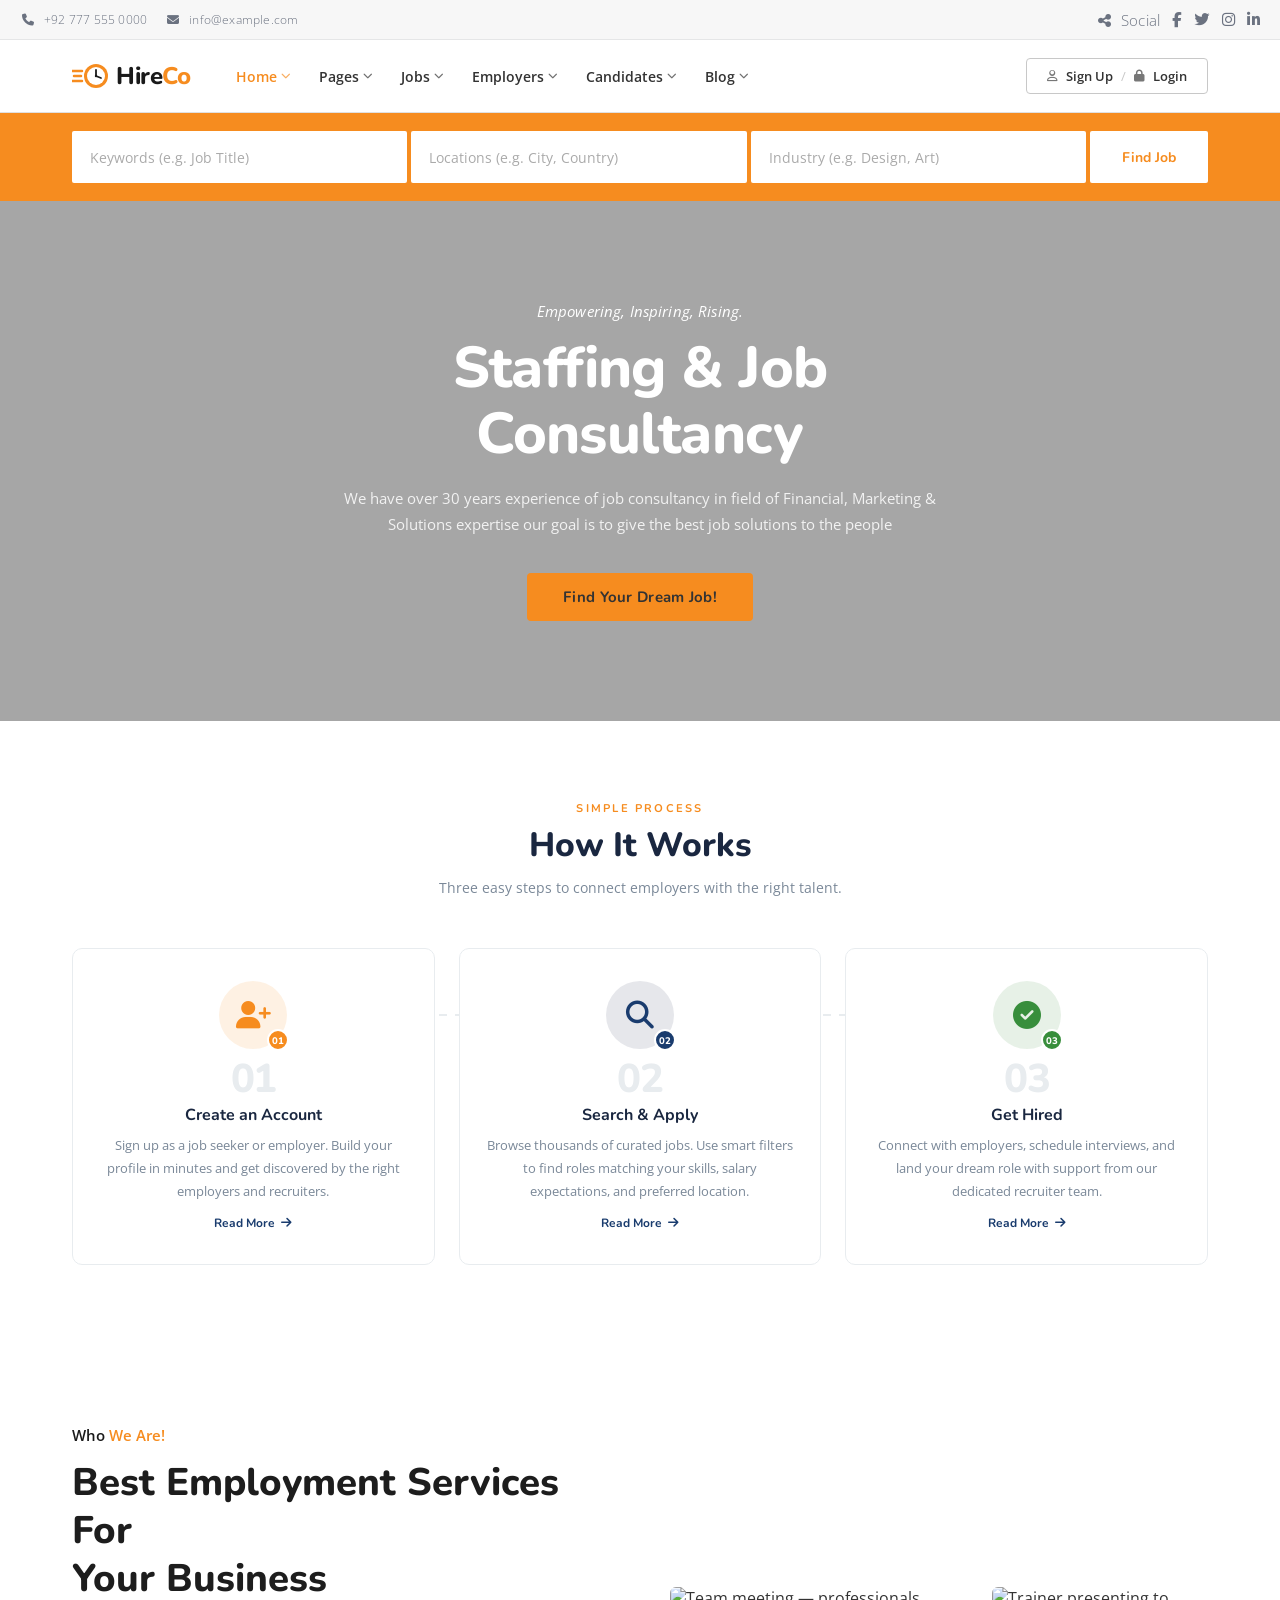
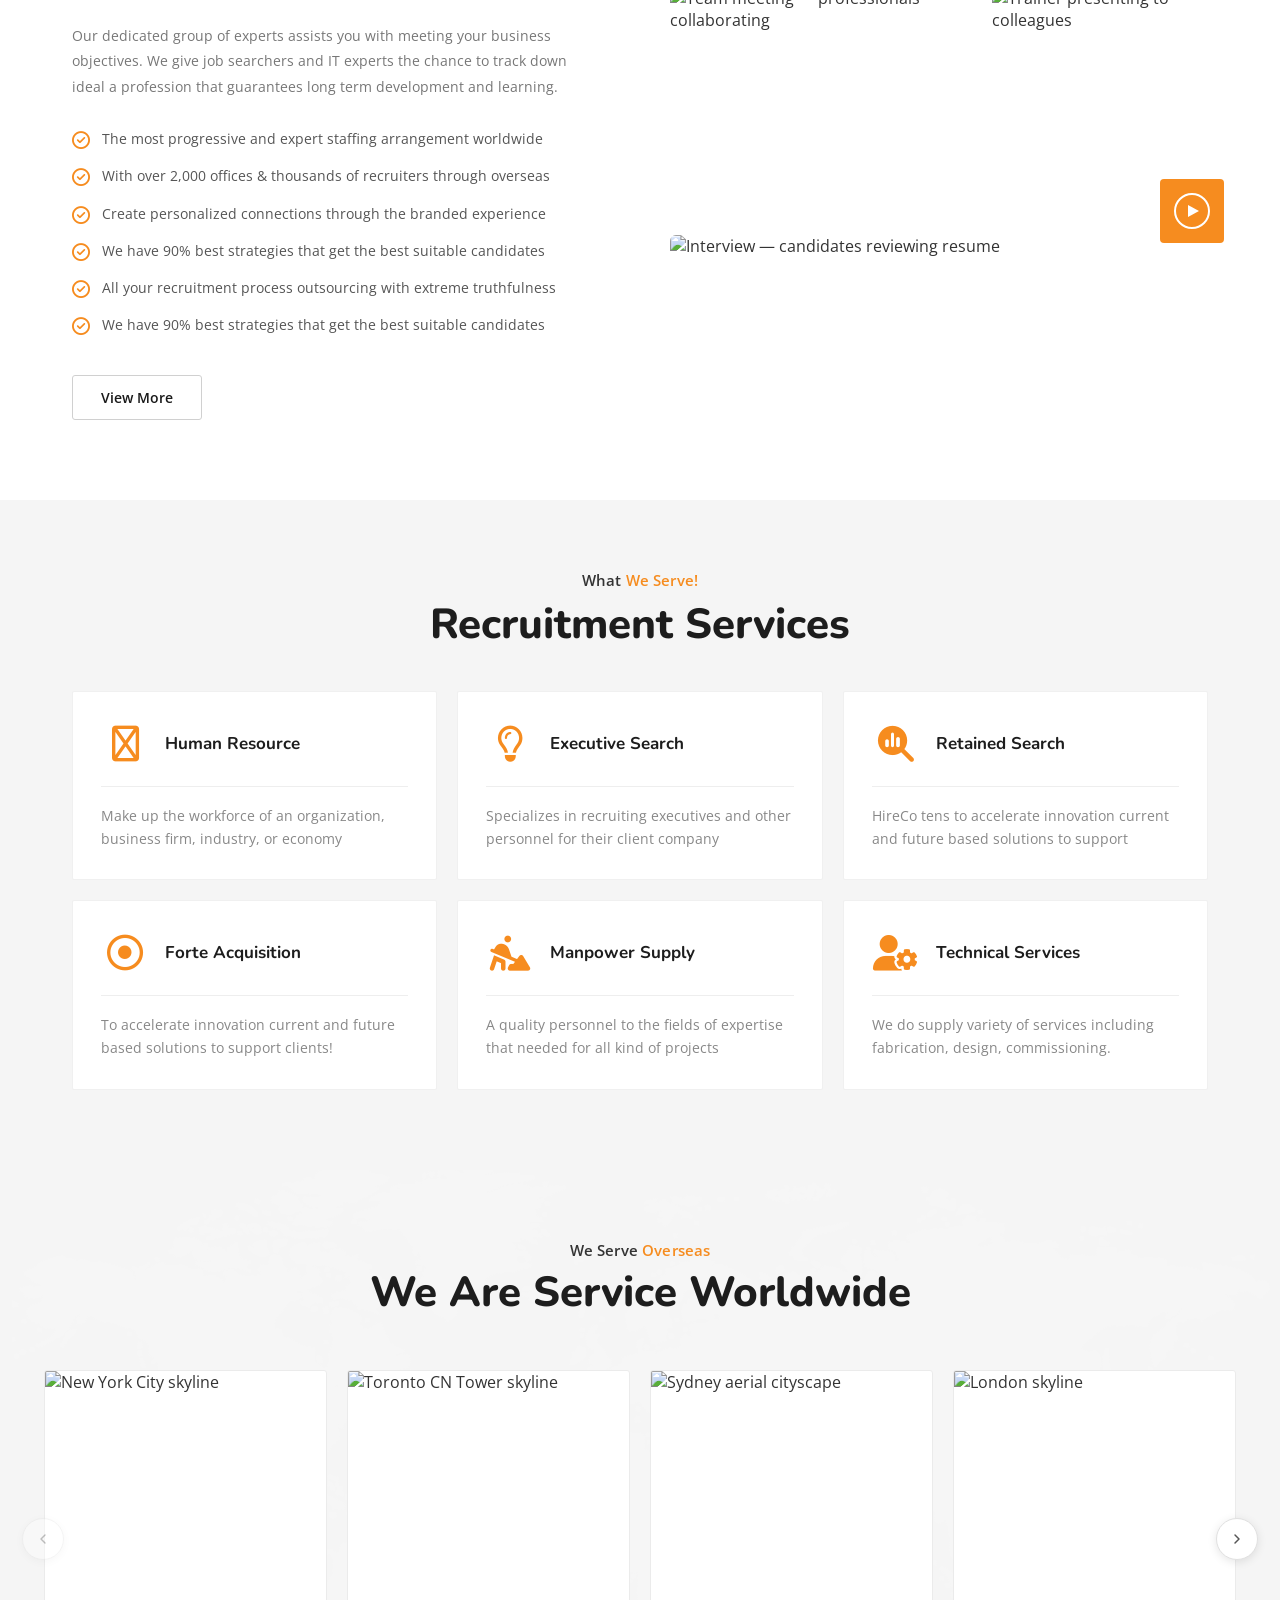
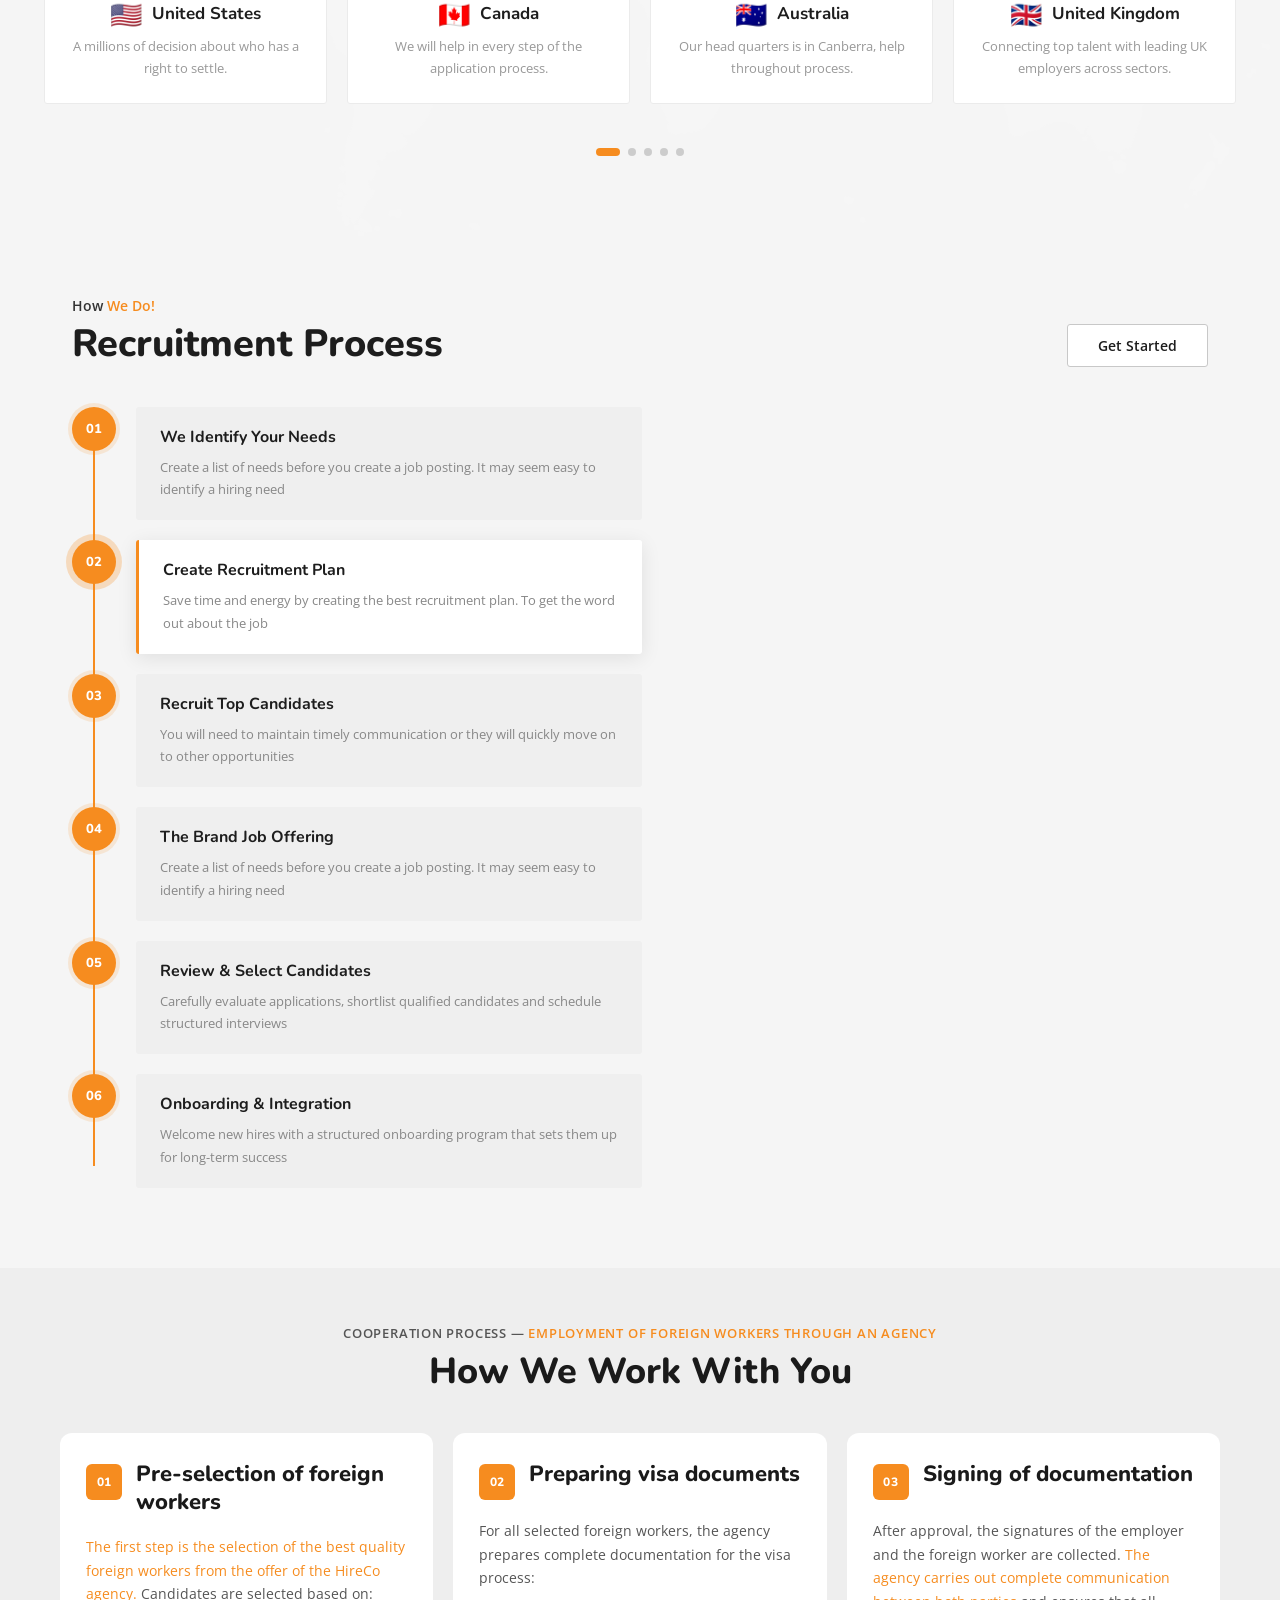
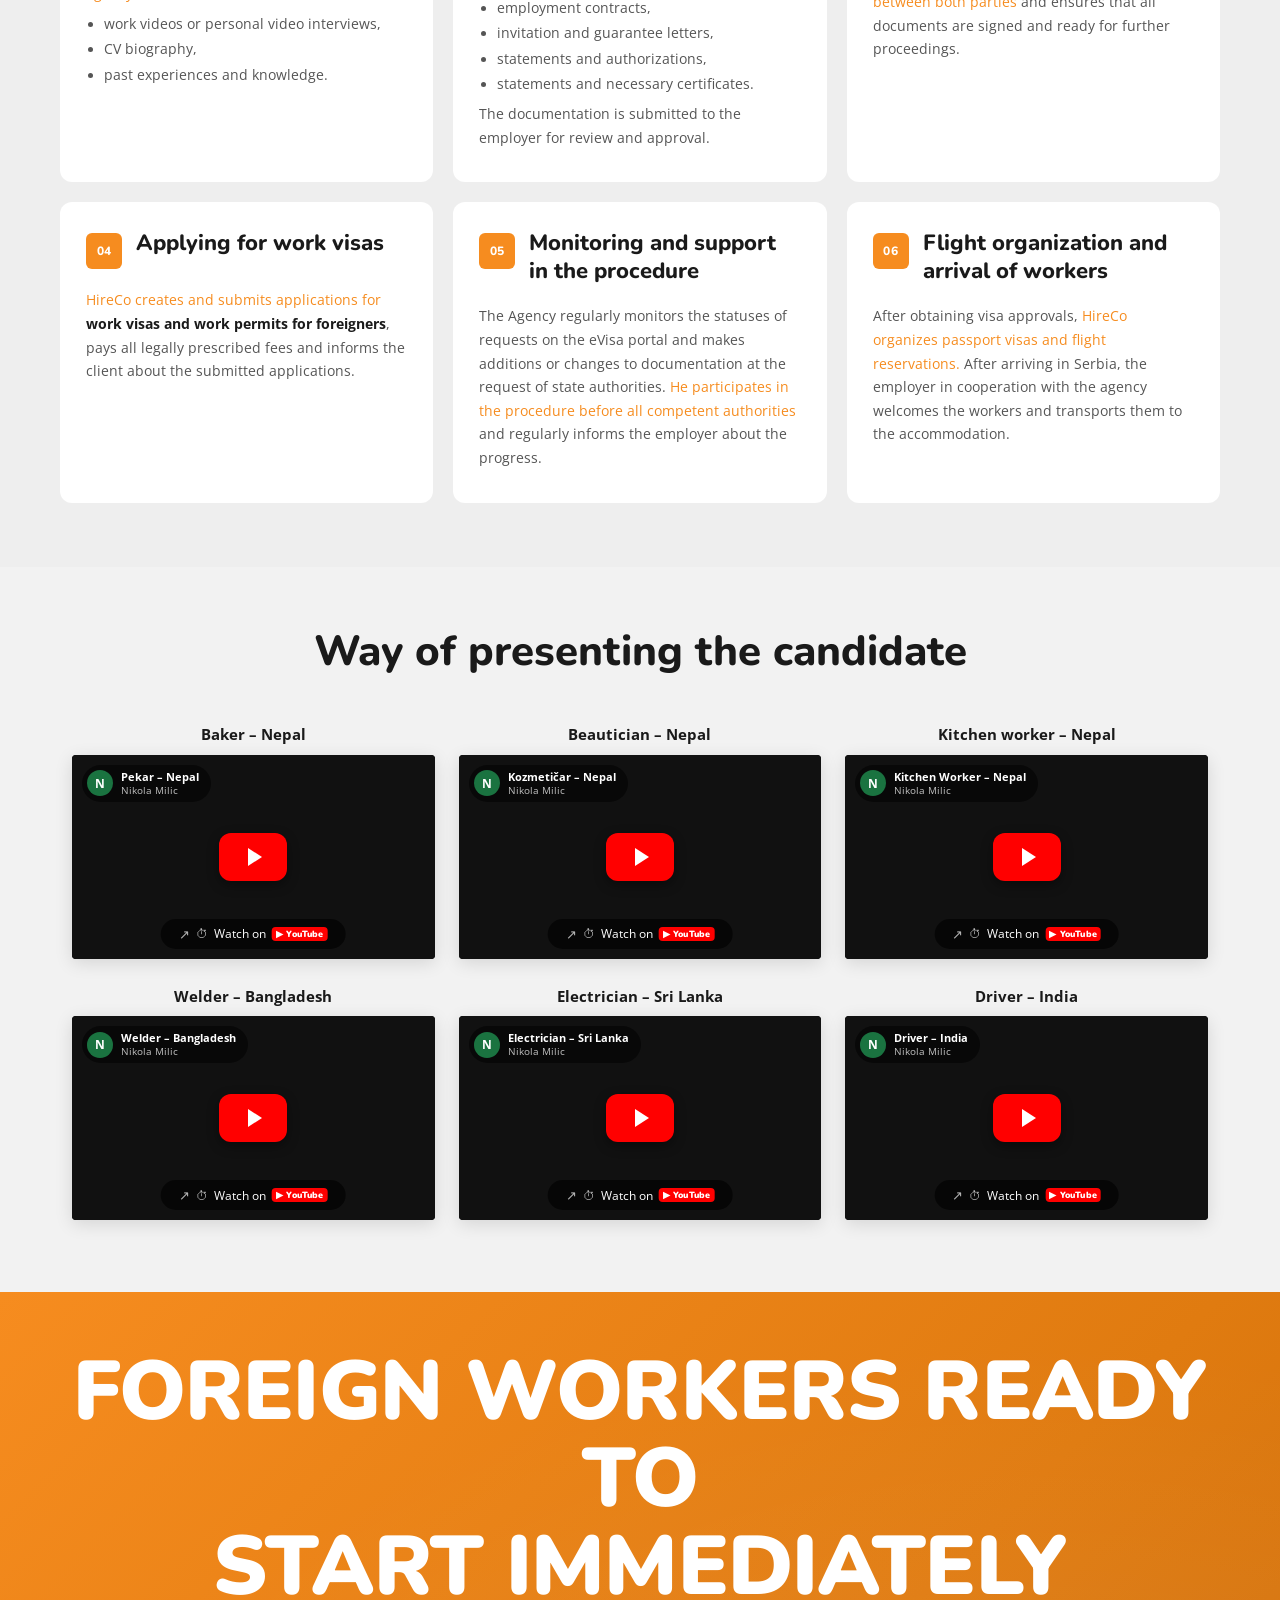
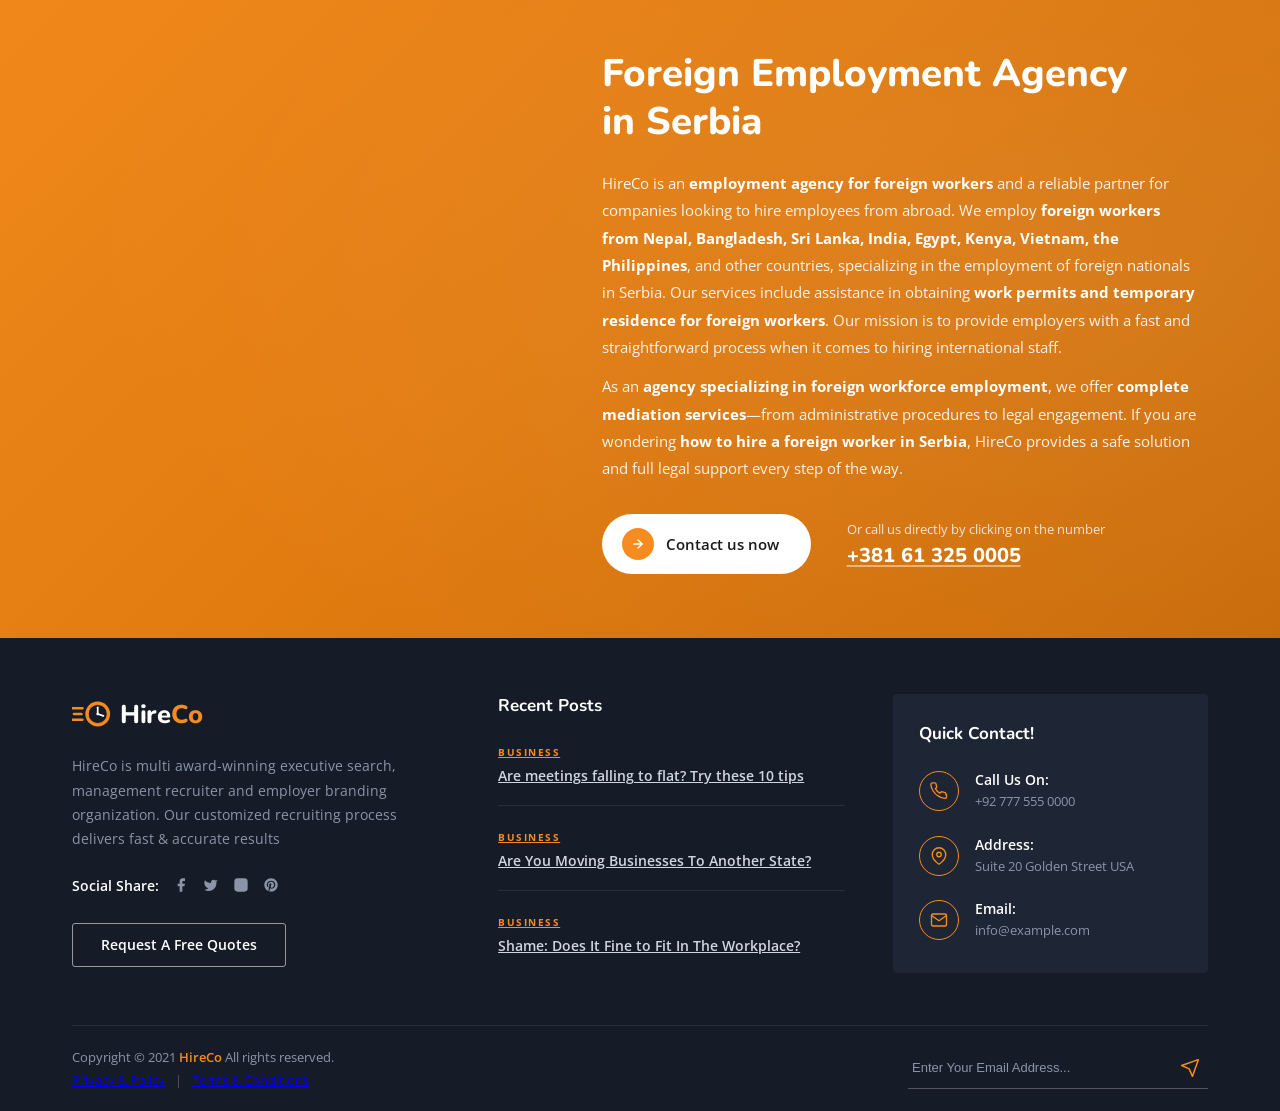
==== commit 1b3f46b1: "added wop sect" ====
--- a/index.html
+++ b/index.html
@@ -30,6 +30,7 @@
   <link rel="stylesheet" href="we-serve-overseas.css" />
   <link rel="stylesheet" href="recruitement-process.css" />
   <link rel="stylesheet" href="operation-process.css" />
+  <link rel="stylesheet" href="way-of-presenting.css" />
   
   <!-- Lottie Web player — renders the animated globe -->
   <script src="https://cdnjs.cloudflare.com/ajax/libs/lottie-web/5.12.2/lottie.min.js"></script>
@@ -1232,6 +1233,194 @@
 
 
 <!-- ============================================================
+     WAY OF PRESENTING THE CANDIDATE SECTION
+     ─────────────────────────────────────────────────────────
+     Layout: centred H2 + 3-per-row video grid
+     Videos: lazy-load thumbnail → iframe on click
+             Uses youtube-nocookie.com (privacy-enhanced)
+     To add a video: copy a .wop-card block and update
+       data-videoid  = YouTube video ID (e.g. "dQw4w9WgXcQ")
+       data-title    = overlay title text
+       label text    = job role + country
+============================================================ -->
+<section class="wop-section" id="way-of-presenting">
+  <div class="wop-container">
+
+    <!-- Section heading -->
+    <header class="wop-header">
+      <h2 class="wop-title">Way of presenting the candidate</h2>
+    </header>
+
+    <!-- 3-column video grid -->
+    <div class="wop-grid" id="wopGrid">
+
+      <!-- ── VIDEO CARD 1: Baker – Nepal ── -->
+      <div class="wop-card">
+        <span class="wop-card__label">Baker – Nepal</span>
+        <div class="wop-video-wrap">
+          <!-- Thumbnail lazy-load layer -->
+          <div class="wop-thumb" data-videoid="rAQFNZhLqHc" data-title="Pekar – Nepal" role="button" aria-label="Play Baker - Nepal video" tabindex="0">
+            <img src="https://i.ytimg.com/vi/rAQFNZhLqHc/hqdefault.jpg" alt="Baker Nepal candidate video" loading="lazy" onerror="this.src='https://via.placeholder.com/640x360/333/fff?text=Baker+Nepal'"/>
+            <!-- Channel overlay -->
+            <div class="wop-overlay-info" aria-hidden="true">
+              <div class="wop-avatar">N</div>
+              <div class="wop-overlay-text">
+                <span class="wop-overlay-title">Pekar – Nepal</span>
+                <span class="wop-overlay-channel">Nikola Milic</span>
+              </div>
+            </div>
+            <!-- Play button -->
+            <div class="wop-play-btn" aria-hidden="true">
+              <svg viewBox="0 0 24 24"><polygon points="5,3 19,12 5,21"/></svg>
+            </div>
+            <!-- Watch on YouTube bar -->
+            <div class="wop-watch-bar" aria-hidden="true">
+              <span style="opacity:.7;font-size:13px">↗</span>
+              <span style="opacity:.7;font-size:12px">⏱</span>
+              <span class="yt-icon">
+                Watch on
+                <span class="yt-logo" style="margin-left:4px">▶ YouTube</span>
+              </span>
+            </div>
+          </div>
+          <!-- iframe inserted here on click -->
+        </div>
+      </div>
+
+      <!-- ── VIDEO CARD 2: Beautician – Nepal ── -->
+      <div class="wop-card">
+        <span class="wop-card__label">Beautician – Nepal</span>
+        <div class="wop-video-wrap">
+          <div class="wop-thumb" data-videoid="7JsBn-FwQ-k" data-title="Kozmetičar – Nepal" role="button" aria-label="Play Beautician - Nepal video" tabindex="0">
+            <img src="https://i.ytimg.com/vi/7JsBn-FwQ-k/hqdefault.jpg" alt="Beautician Nepal candidate video" loading="lazy" onerror="this.src='https://via.placeholder.com/640x360/334455/fff?text=Beautician+Nepal'"/>
+            <div class="wop-overlay-info" aria-hidden="true">
+              <div class="wop-avatar">N</div>
+              <div class="wop-overlay-text">
+                <span class="wop-overlay-title">Kozmetičar – Nepal</span>
+                <span class="wop-overlay-channel">Nikola Milic</span>
+              </div>
+            </div>
+            <div class="wop-play-btn" aria-hidden="true">
+              <svg viewBox="0 0 24 24"><polygon points="5,3 19,12 5,21"/></svg>
+            </div>
+            <div class="wop-watch-bar" aria-hidden="true">
+              <span style="opacity:.7;font-size:13px">↗</span>
+              <span style="opacity:.7;font-size:12px">⏱</span>
+              <span class="yt-icon">Watch on <span class="yt-logo" style="margin-left:4px">▶ YouTube</span></span>
+            </div>
+          </div>
+        </div>
+      </div>
+
+      <!-- ── VIDEO CARD 3: Kitchen worker – Nepal ── -->
+      <div class="wop-card">
+        <span class="wop-card__label">Kitchen worker – Nepal</span>
+        <div class="wop-video-wrap">
+          <div class="wop-thumb" data-videoid="dqT-UlYlg1s" data-title="Kitchen Worker – Nepal" role="button" aria-label="Play Kitchen Worker - Nepal video" tabindex="0">
+            <img src="https://i.ytimg.com/vi/dqT-UlYlg1s/hqdefault.jpg" alt="Kitchen Worker Nepal candidate video" loading="lazy" onerror="this.src='https://via.placeholder.com/640x360/2d4a2d/fff?text=Kitchen+Worker+Nepal'"/>
+            <div class="wop-overlay-info" aria-hidden="true">
+              <div class="wop-avatar">N</div>
+              <div class="wop-overlay-text">
+                <span class="wop-overlay-title">Kitchen Worker – Nepal</span>
+                <span class="wop-overlay-channel">Nikola Milic</span>
+              </div>
+            </div>
+            <div class="wop-play-btn" aria-hidden="true">
+              <svg viewBox="0 0 24 24"><polygon points="5,3 19,12 5,21"/></svg>
+            </div>
+            <div class="wop-watch-bar" aria-hidden="true">
+              <span style="opacity:.7;font-size:13px">↗</span>
+              <span style="opacity:.7;font-size:12px">⏱</span>
+              <span class="yt-icon">Watch on <span class="yt-logo" style="margin-left:4px">▶ YouTube</span></span>
+            </div>
+          </div>
+        </div>
+      </div>
+
+      <!-- ── VIDEO CARD 4: Welder – Bangladesh ── -->
+      <div class="wop-card">
+        <span class="wop-card__label">Welder – Bangladesh</span>
+        <div class="wop-video-wrap">
+          <div class="wop-thumb" data-videoid="zZ3fjQa5Hls" data-title="Welder – Bangladesh" role="button" aria-label="Play Welder - Bangladesh video" tabindex="0">
+            <img src="https://i.ytimg.com/vi/zZ3fjQa5Hls/hqdefault.jpg" alt="Welder Bangladesh candidate video" loading="lazy" onerror="this.src='https://via.placeholder.com/640x360/4a2a1a/fff?text=Welder+Bangladesh'"/>
+            <div class="wop-overlay-info" aria-hidden="true">
+              <div class="wop-avatar">N</div>
+              <div class="wop-overlay-text">
+                <span class="wop-overlay-title">Welder – Bangladesh</span>
+                <span class="wop-overlay-channel">Nikola Milic</span>
+              </div>
+            </div>
+            <div class="wop-play-btn" aria-hidden="true">
+              <svg viewBox="0 0 24 24"><polygon points="5,3 19,12 5,21"/></svg>
+            </div>
+            <div class="wop-watch-bar" aria-hidden="true">
+              <span style="opacity:.7;font-size:13px">↗</span>
+              <span style="opacity:.7;font-size:12px">⏱</span>
+              <span class="yt-icon">Watch on <span class="yt-logo" style="margin-left:4px">▶ YouTube</span></span>
+            </div>
+          </div>
+        </div>
+      </div>
+
+      <!-- ── VIDEO CARD 5: Electrician – Sri Lanka ── -->
+      <div class="wop-card">
+        <span class="wop-card__label">Electrician – Sri Lanka</span>
+        <div class="wop-video-wrap">
+          <div class="wop-thumb" data-videoid="5qap5aO4i9A" data-title="Electrician – Sri Lanka" role="button" aria-label="Play Electrician - Sri Lanka video" tabindex="0">
+            <img src="https://i.ytimg.com/vi/5qap5aO4i9A/hqdefault.jpg" alt="Electrician Sri Lanka candidate video" loading="lazy" onerror="this.src='https://via.placeholder.com/640x360/1a2a4a/fff?text=Electrician+Sri+Lanka'"/>
+            <div class="wop-overlay-info" aria-hidden="true">
+              <div class="wop-avatar">N</div>
+              <div class="wop-overlay-text">
+                <span class="wop-overlay-title">Electrician – Sri Lanka</span>
+                <span class="wop-overlay-channel">Nikola Milic</span>
+              </div>
+            </div>
+            <div class="wop-play-btn" aria-hidden="true">
+              <svg viewBox="0 0 24 24"><polygon points="5,3 19,12 5,21"/></svg>
+            </div>
+            <div class="wop-watch-bar" aria-hidden="true">
+              <span style="opacity:.7;font-size:13px">↗</span>
+              <span style="opacity:.7;font-size:12px">⏱</span>
+              <span class="yt-icon">Watch on <span class="yt-logo" style="margin-left:4px">▶ YouTube</span></span>
+            </div>
+          </div>
+        </div>
+      </div>
+
+      <!-- ── VIDEO CARD 6: Driver – India ── -->
+      <div class="wop-card">
+        <span class="wop-card__label">Driver – India</span>
+        <div class="wop-video-wrap">
+          <div class="wop-thumb" data-videoid="3JZ_D3ELwOQ" data-title="Driver – India" role="button" aria-label="Play Driver - India video" tabindex="0">
+            <img src="https://i.ytimg.com/vi/3JZ_D3ELwOQ/hqdefault.jpg" alt="Driver India candidate video" loading="lazy" onerror="this.src='https://via.placeholder.com/640x360/2a1a3a/fff?text=Driver+India'"/>
+            <div class="wop-overlay-info" aria-hidden="true">
+              <div class="wop-avatar">N</div>
+              <div class="wop-overlay-text">
+                <span class="wop-overlay-title">Driver – India</span>
+                <span class="wop-overlay-channel">Nikola Milic</span>
+              </div>
+            </div>
+            <div class="wop-play-btn" aria-hidden="true">
+              <svg viewBox="0 0 24 24"><polygon points="5,3 19,12 5,21"/></svg>
+            </div>
+            <div class="wop-watch-bar" aria-hidden="true">
+              <span style="opacity:.7;font-size:13px">↗</span>
+              <span style="opacity:.7;font-size:12px">⏱</span>
+              <span class="yt-icon">Watch on <span class="yt-logo" style="margin-left:4px">▶ YouTube</span></span>
+            </div>
+          </div>
+        </div>
+      </div>
+
+    </div>
+    <!-- /wop-grid -->
+
+  </div>
+  <!-- /wop-container -->
+</section>
+
+
+<!-- ============================================================
      CONTACT-US-FOREIGN SECTION
      "Foreign Workers Ready to Start Immediately"
 ============================================================ -->
@@ -1239,9 +1428,9 @@
 
   <!-- ── Full-width headline ── -->
   <div class="cf-headline-band">
-    <h1 class="cf-headline">
+    <h3 class="cf-headline">
       Foreign Workers Ready to<br/>Start Immediately
-    </h1>
+    </h3>
   </div>
 
   <!-- ── Two-column body ── -->
@@ -2006,5 +2195,87 @@
 
 })();
 </script>
+<!-- ============================================================
+     JAVASCRIPT
+     ─────────────────────────────────────────────────────────
+     1. Thumbnail lazy-load click → inserts real YouTube iframe
+        Uses youtube-nocookie.com (privacy-enhanced embed mode)
+        Parameters:
+          autoplay=1    — auto-starts when user clicks
+          rel=0         — hides unrelated recommendations
+          modestbranding=1 — minimal YouTube branding
+     2. Keyboard (Enter/Space) support on thumbnails
+     3. Back-to-top button visibility + smooth scroll
+     ─────────────────────────────────────────────────────────
+     TO REPLACE A VIDEO: change the data-videoid attribute on
+     the .wop-thumb element to any valid YouTube video ID.
+     The thumbnail is automatically fetched from YouTube's CDN.
+============================================================ -->
+<script>
+(function () {
+  'use strict';
+
+  /* ── Lazy-load YouTube iframes ── */
+  function loadVideo(thumb) {
+    if (thumb.classList.contains('hidden')) return;
+
+    var videoId = thumb.getAttribute('data-videoid');
+    if (!videoId) return;
+
+    /* Build privacy-enhanced iframe URL */
+    var src = 'https://www.youtube-nocookie.com/embed/'
+      + videoId
+      + '?autoplay=1&rel=0&modestbranding=1&color=white';
+
+    /* Create iframe */
+    var iframe = document.createElement('iframe');
+    iframe.setAttribute('src', src);
+    iframe.setAttribute('allowfullscreen', '');
+    iframe.setAttribute('allow', 'accelerometer; autoplay; clipboard-write; encrypted-media; gyroscope; picture-in-picture');
+    iframe.setAttribute('title', thumb.getAttribute('data-title') || 'Candidate video');
+
+    /* Insert iframe into the wrapper (sibling of thumb) */
+    var wrap = thumb.closest('.wop-video-wrap');
+    wrap.appendChild(iframe);
+
+    /* Hide the thumbnail */
+    thumb.classList.add('hidden');
+
+    /* Remove thumb from DOM after transition */
+    thumb.addEventListener('transitionend', function () {
+      thumb.remove();
+    }, { once: true });
+  }
+
+  /* Click handler */
+  document.querySelectorAll('.wop-thumb').forEach(function (thumb) {
+    thumb.addEventListener('click', function () {
+      loadVideo(thumb);
+    });
+
+    /* Keyboard: Enter or Space */
+    thumb.addEventListener('keydown', function (e) {
+      if (e.key === 'Enter' || e.key === ' ') {
+        e.preventDefault();
+        loadVideo(thumb);
+      }
+    });
+  });
+
+  /* ── Back to top ── */
+  var btt = document.getElementById('backToTop');
+  if (btt) {
+    window.addEventListener('scroll', function () {
+      btt.classList.toggle('visible', window.scrollY > 300);
+    }, { passive: true });
+
+    btt.addEventListener('click', function (e) {
+      e.preventDefault();
+      window.scrollTo({ top: 0, behavior: 'smooth' });
+    });
+  }
+
+})();
+</script>
 </body>
 </html>
--- a/way-of-presenting.css
+++ b/way-of-presenting.css
@@ -0,0 +1,272 @@
+    /* ============================================================
+       SECTION
+       Background: #f2f2f2 light grey — matches screenshot exactly
+    ============================================================ */
+    .wop-section {
+      background: #f2f2f2;
+      padding: 60px 0 72px;
+    }
+
+    /* ============================================================
+       CONTAINER
+    ============================================================ */
+    .wop-container {
+      max-width: 1200px;
+      margin: 0 auto;
+      padding: 0 32px;
+    }
+
+    /* ============================================================
+       SECTION HEADER
+       "Way of presenting the candidate"
+       From screenshot: centred, large bold, Nunito 800, ~36–40px
+       NO eyebrow label — just the H2 alone
+    ============================================================ */
+    .wop-header {
+      text-align: center;
+      margin-bottom: 48px;
+    }
+
+    .wop-title {
+      font-family: 'Nunito', sans-serif;
+      font-size: clamp(1.75rem, 3.5vw, 2.625rem);
+      font-weight: 800;
+      color: #1a1a1a;
+      line-height: 1.2;
+    }
+
+    /* ============================================================
+       3-COLUMN VIDEO GRID
+       3 cards per row at desktop
+       gap: 28px between columns
+    ============================================================ */
+    .wop-grid {
+      display: grid;
+      grid-template-columns: repeat(3, 1fr);
+      gap: 28px 24px;
+    }
+
+    /* ============================================================
+       VIDEO CARD
+       From screenshot:
+       - Bold dark label ABOVE the video frame
+       - YouTube iframe embed below the label
+       - No card background — sits directly on grey section bg
+    ============================================================ */
+    .wop-card {
+      display: flex;
+      flex-direction: column;
+      gap: 10px;
+    }
+
+    /* Card label (above the video) */
+    .wop-card__label {
+      font-family: 'Open Sans', sans-serif;
+      font-size: 15px;
+      font-weight: 700;
+      color: #1a1a1a;
+      text-align: center;
+      line-height: 1.3;
+    }
+
+    /* ── YouTube iframe wrapper ──
+       Maintains 16:9 aspect ratio responsively via
+       the padding-bottom trick (padding is relative to WIDTH).
+    */
+    .wop-video-wrap {
+      position: relative;
+      width: 100%;
+      padding-bottom: 56.25%;  /* 16:9 = 9/16 = 56.25% */
+      height: 0;
+      overflow: hidden;
+      border-radius: 4px;       /* slight rounding — visible in screenshot */
+      background: #000;
+      box-shadow: 0 4px 18px rgba(0,0,0,0.12);
+    }
+
+    .wop-video-wrap iframe {
+      position: absolute;
+      top: 0;
+      left: 0;
+      width: 100%;
+      height: 100%;
+      border: none;
+      display: block;
+    }
+
+    /* ── Lazy-load placeholder ──
+       Shows a thumbnail + play button before user clicks.
+       Clicking loads the real iframe (saves bandwidth).
+    */
+    .wop-thumb {
+      position: absolute;
+      inset: 0;
+      cursor: pointer;
+      background: #111;
+      display: flex;
+      align-items: center;
+      justify-content: center;
+      transition: opacity 0.3s ease;
+    }
+
+    .wop-thumb img {
+      width: 100%;
+      height: 100%;
+      object-fit: cover;
+      display: block;
+      opacity: 0.85;
+    }
+
+    /* YouTube-style red play button */
+    .wop-play-btn {
+      position: absolute;
+      width: 68px;
+      height: 48px;
+      background: #ff0000;
+      border-radius: 12px;
+      display: flex;
+      align-items: center;
+      justify-content: center;
+      transition: background 0.15s, transform 0.15s;
+      box-shadow: 0 4px 12px rgba(0,0,0,0.4);
+    }
+
+    .wop-thumb:hover .wop-play-btn {
+      background: #cc0000;
+      transform: scale(1.08);
+    }
+
+    .wop-play-btn svg {
+      width: 24px;
+      height: 24px;
+      fill: #fff;
+      margin-left: 4px;  /* optical centre for triangle */
+    }
+
+    /* Channel avatar + name overlay (top-left — matches screenshot) */
+    .wop-overlay-info {
+      position: absolute;
+      top: 10px;
+      left: 10px;
+      display: flex;
+      align-items: center;
+      gap: 8px;
+      background: rgba(0,0,0,0.55);
+      border-radius: 20px;
+      padding: 5px 12px 5px 5px;
+    }
+
+    .wop-avatar {
+      width: 26px;
+      height: 26px;
+      border-radius: 50%;
+      background: #1a7340;
+      color: #fff;
+      font-size: 12px;
+      font-weight: 700;
+      display: flex;
+      align-items: center;
+      justify-content: center;
+      flex-shrink: 0;
+      font-family: 'Open Sans', sans-serif;
+    }
+
+    .wop-overlay-text { display: flex; flex-direction: column; }
+
+    .wop-overlay-title {
+      font-size: 11px;
+      font-weight: 700;
+      color: #fff;
+      line-height: 1.2;
+      font-family: 'Open Sans', sans-serif;
+    }
+
+    .wop-overlay-channel {
+      font-size: 10px;
+      color: rgba(255,255,255,0.75);
+      font-family: 'Open Sans', sans-serif;
+    }
+
+    /* "Watch on YouTube" bar at bottom of thumbnail */
+    .wop-watch-bar {
+      position: absolute;
+      bottom: 10px;
+      left: 50%;
+      transform: translateX(-50%);
+      background: rgba(0,0,0,0.65);
+      border-radius: 20px;
+      padding: 6px 18px;
+      display: flex;
+      align-items: center;
+      gap: 6px;
+      font-size: 11.5px;
+      color: #fff;
+      white-space: nowrap;
+      font-family: 'Open Sans', sans-serif;
+    }
+
+    .wop-watch-bar .yt-icon {
+      display: flex;
+      align-items: center;
+      gap: 2px;
+    }
+
+    .wop-watch-bar .yt-logo {
+      background: #ff0000;
+      border-radius: 4px;
+      padding: 1px 4px;
+      font-size: 9px;
+      font-weight: 900;
+      color: #fff;
+      font-family: 'Nunito', sans-serif;
+      letter-spacing: 0.02em;
+    }
+
+    /* Hidden state — once iframe loaded, thumb hides */
+    .wop-thumb.hidden {
+      opacity: 0;
+      pointer-events: none;
+    }
+
+    /* ============================================================
+       BACK TO TOP — orange circle fixed bottom-right
+    ============================================================ */
+    .back-to-top {
+      position: fixed;
+      bottom: 28px;
+      right: 28px;
+      width: 44px;
+      height: 44px;
+      background: #f68c1f;
+      color: #fff;
+      border-radius: 50%;
+      display: flex;
+      align-items: center;
+      justify-content: center;
+      box-shadow: 0 4px 14px rgba(246,140,31,0.45);
+      z-index: 9999;
+      opacity: 0;
+      visibility: hidden;
+      transform: translateY(10px);
+      transition: opacity .22s, visibility .22s, transform .22s, background .2s;
+      text-decoration: none;
+    }
+    .back-to-top.visible { opacity: 1; visibility: visible; transform: translateY(0); }
+    .back-to-top:hover { background: #e07b10; }
+    .back-to-top svg { width: 16px; height: 16px; stroke: #fff; stroke-width: 2.4; fill: none; stroke-linecap: round; stroke-linejoin: round; }
+
+    /* ============================================================
+       RESPONSIVE — Tablet ≤ 860px  →  2 columns
+    ============================================================ */
+    @media (max-width: 860px) {
+      .wop-grid { grid-template-columns: repeat(2, 1fr); }
+    }
+
+    /* ============================================================
+       RESPONSIVE — Mobile ≤ 560px  →  1 column
+    ============================================================ */
+    @media (max-width: 560px) {
+      .wop-section { padding: 44px 0 52px; }
+      .wop-container { padding: 0 16px; }
+      .wop-grid { grid-template-columns: 1fr; gap: 24px; }
+    }
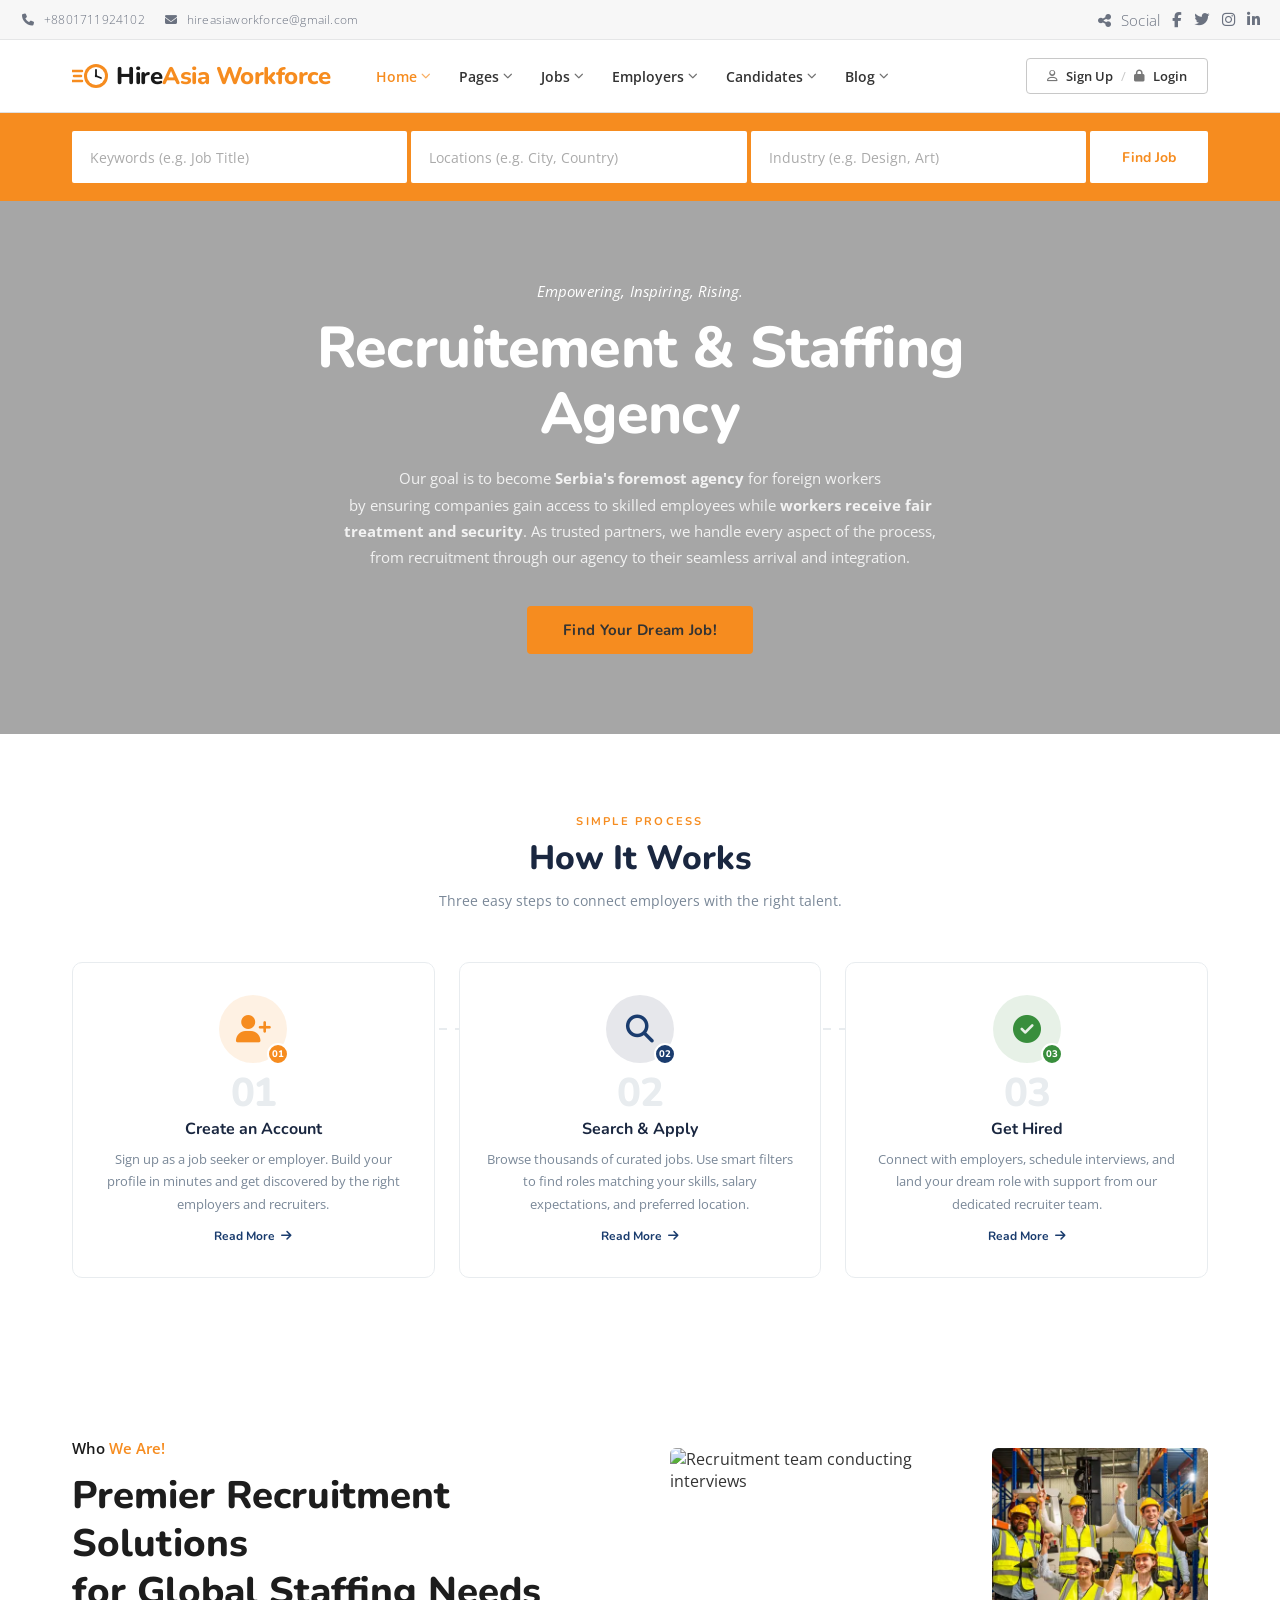
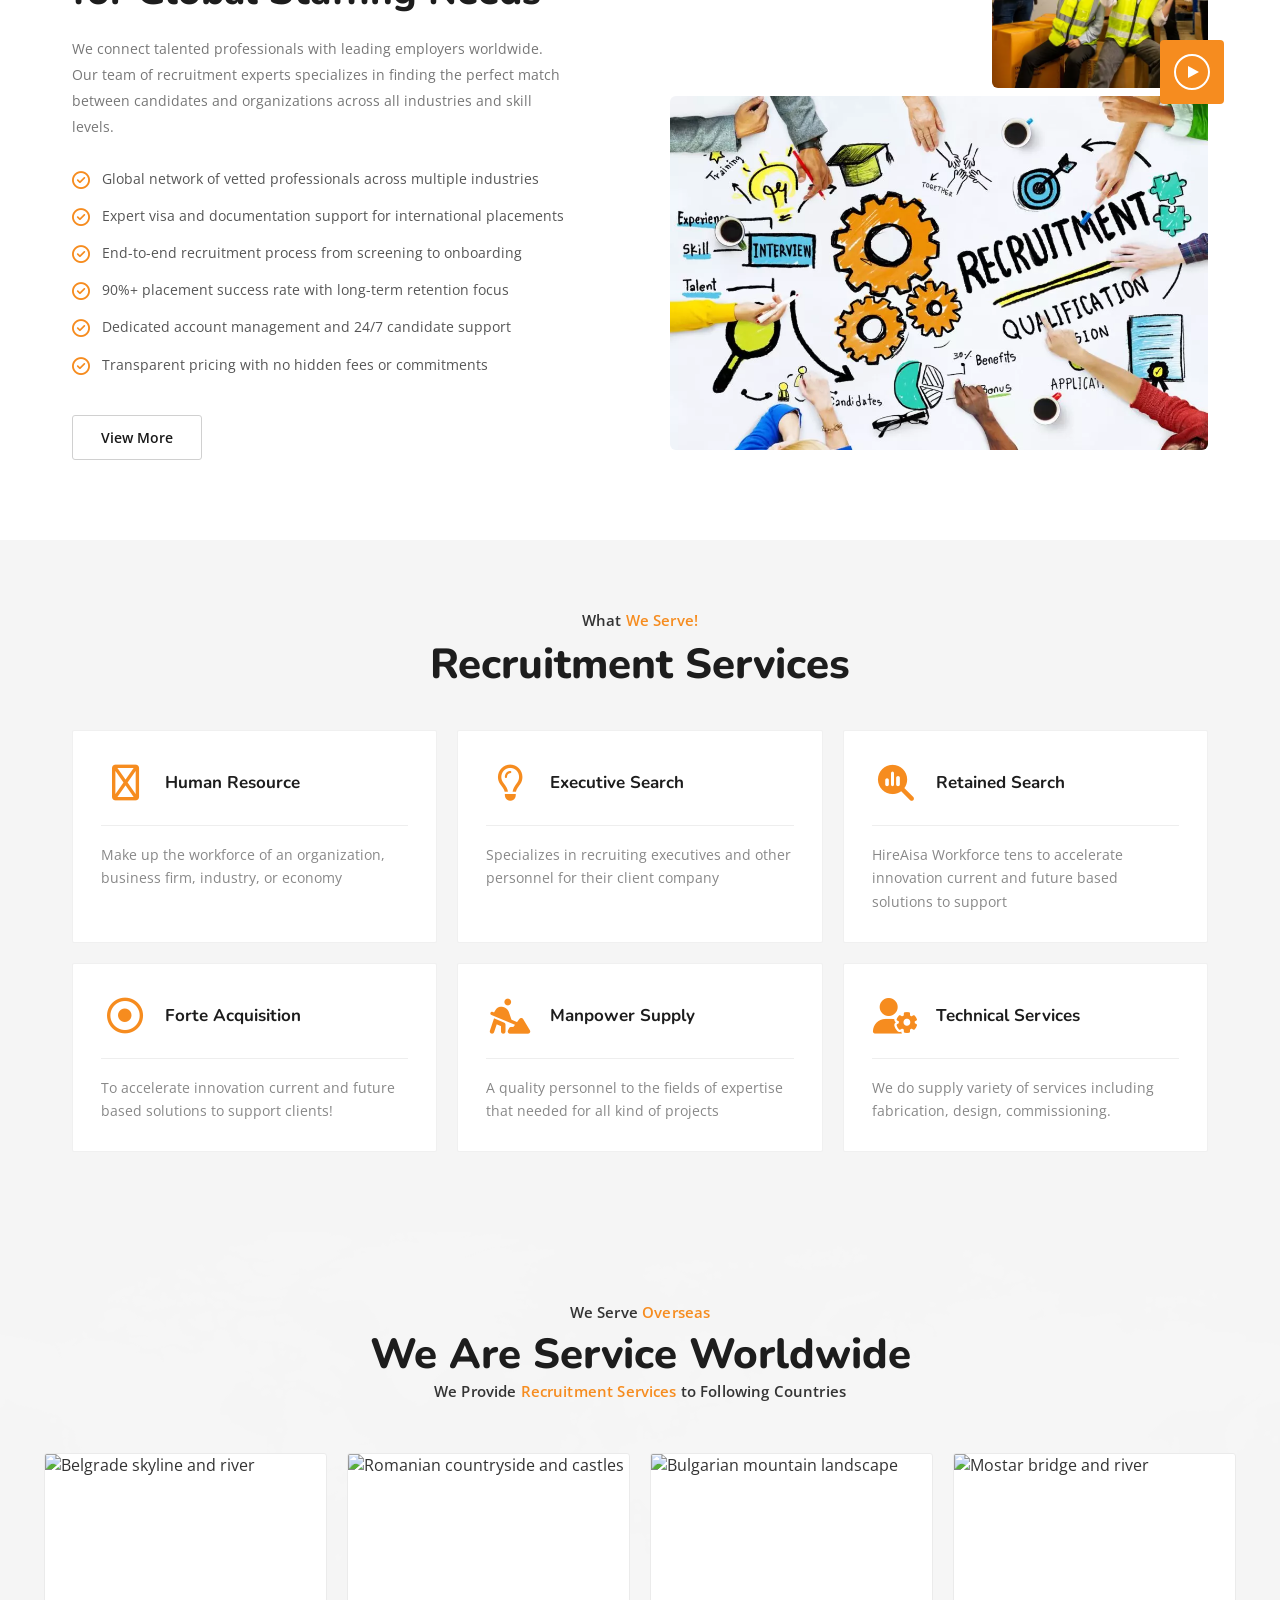
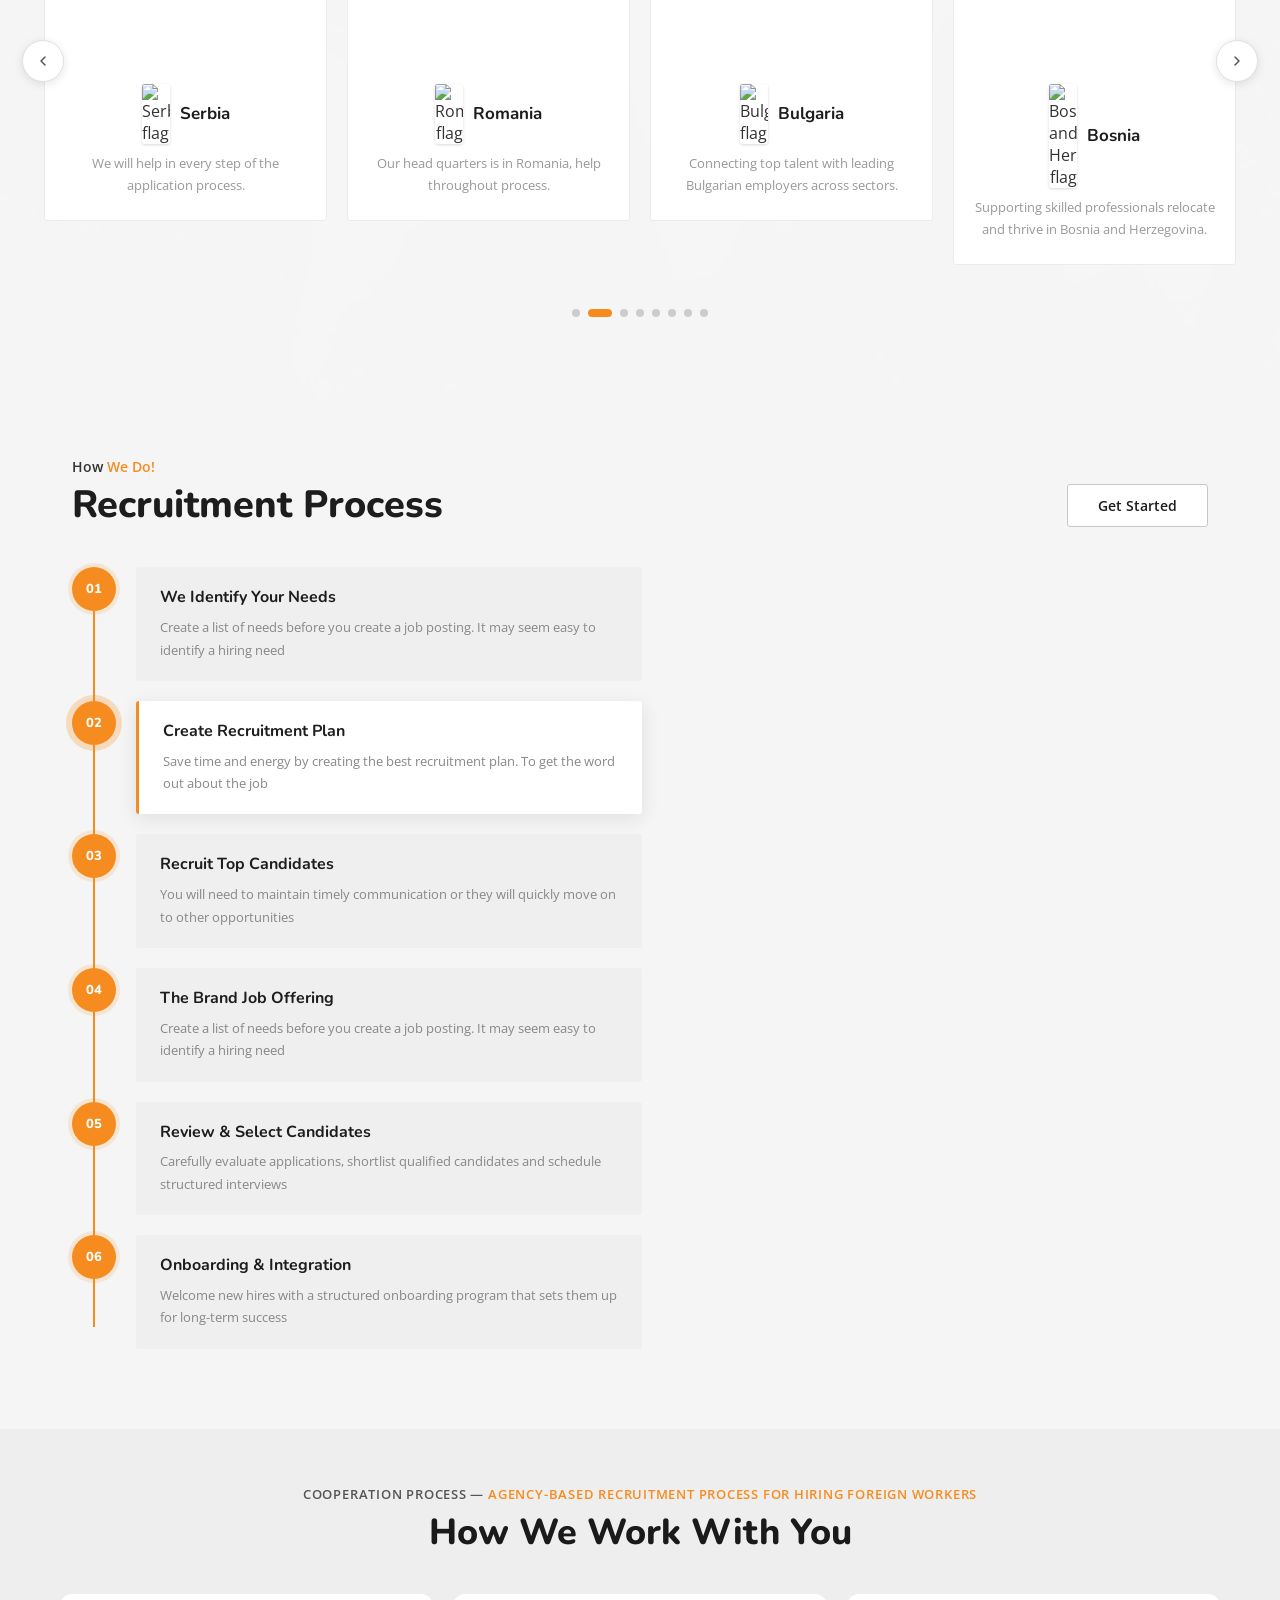
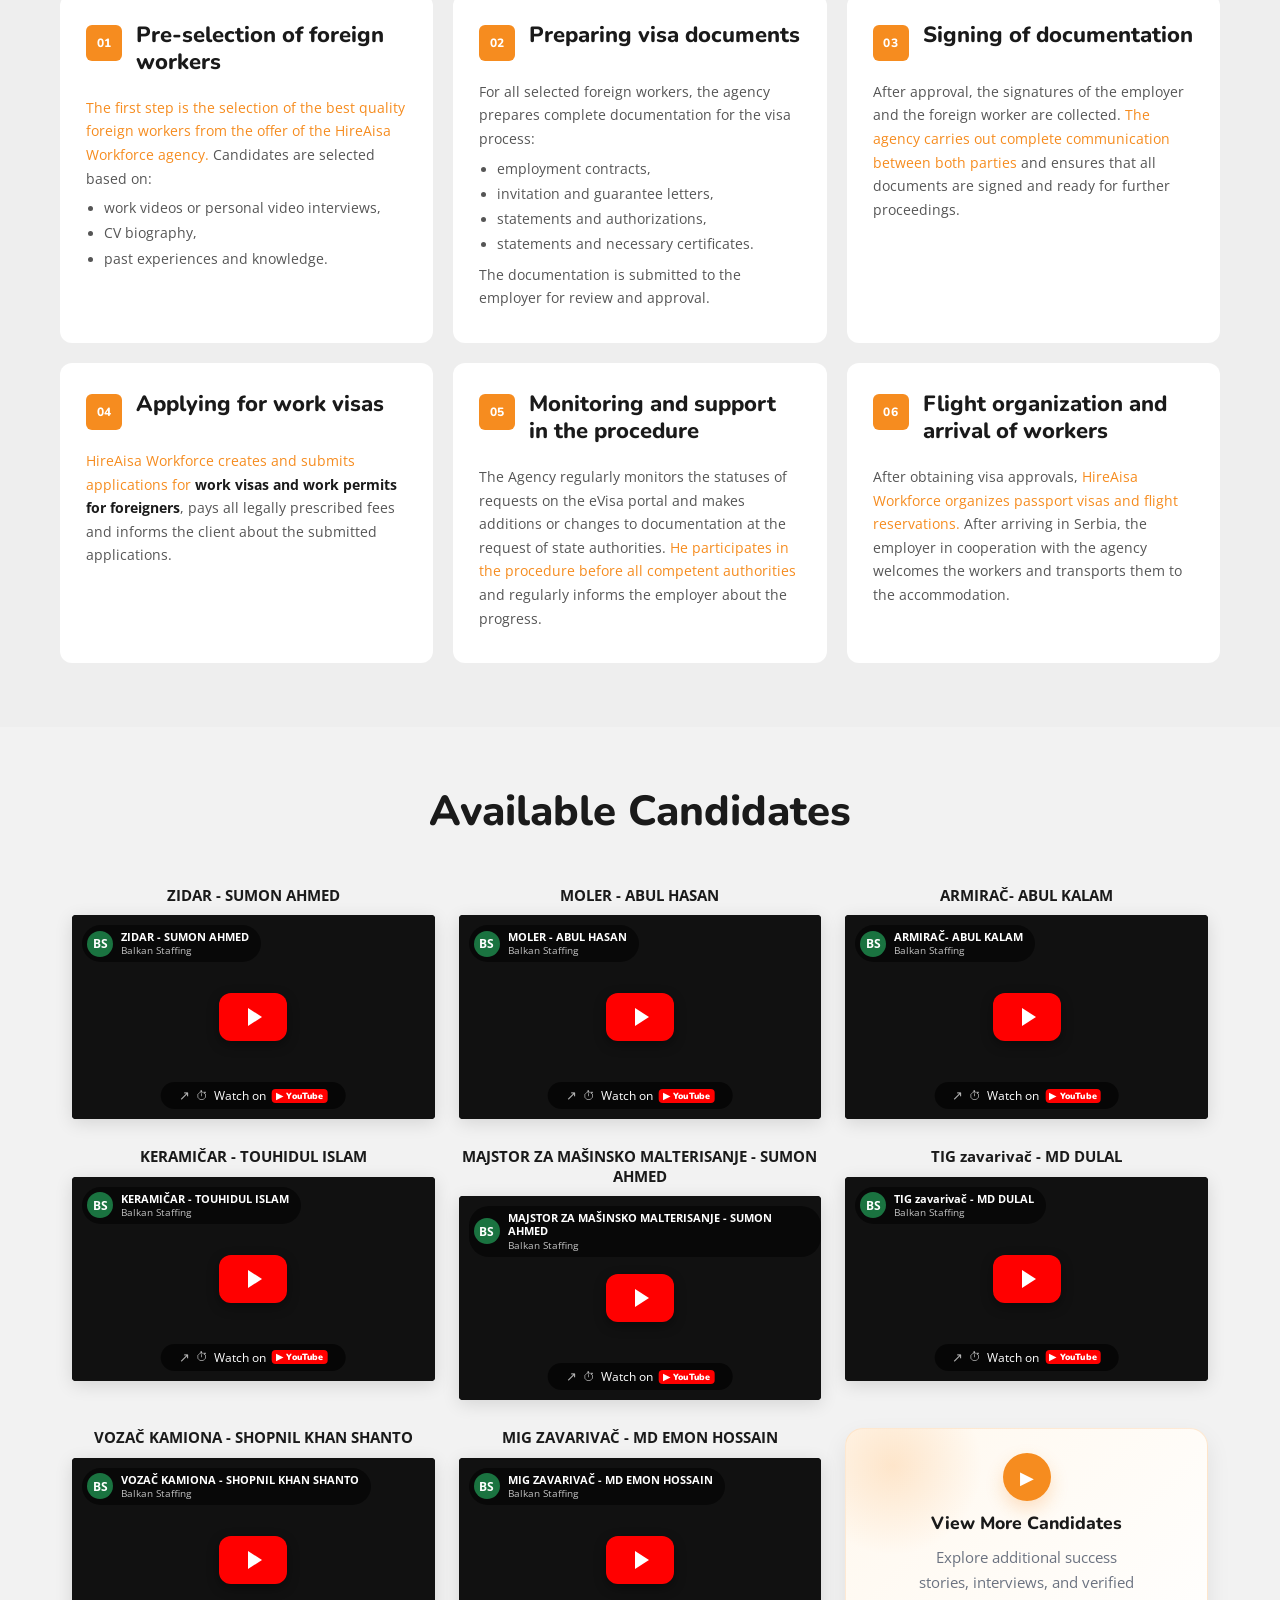
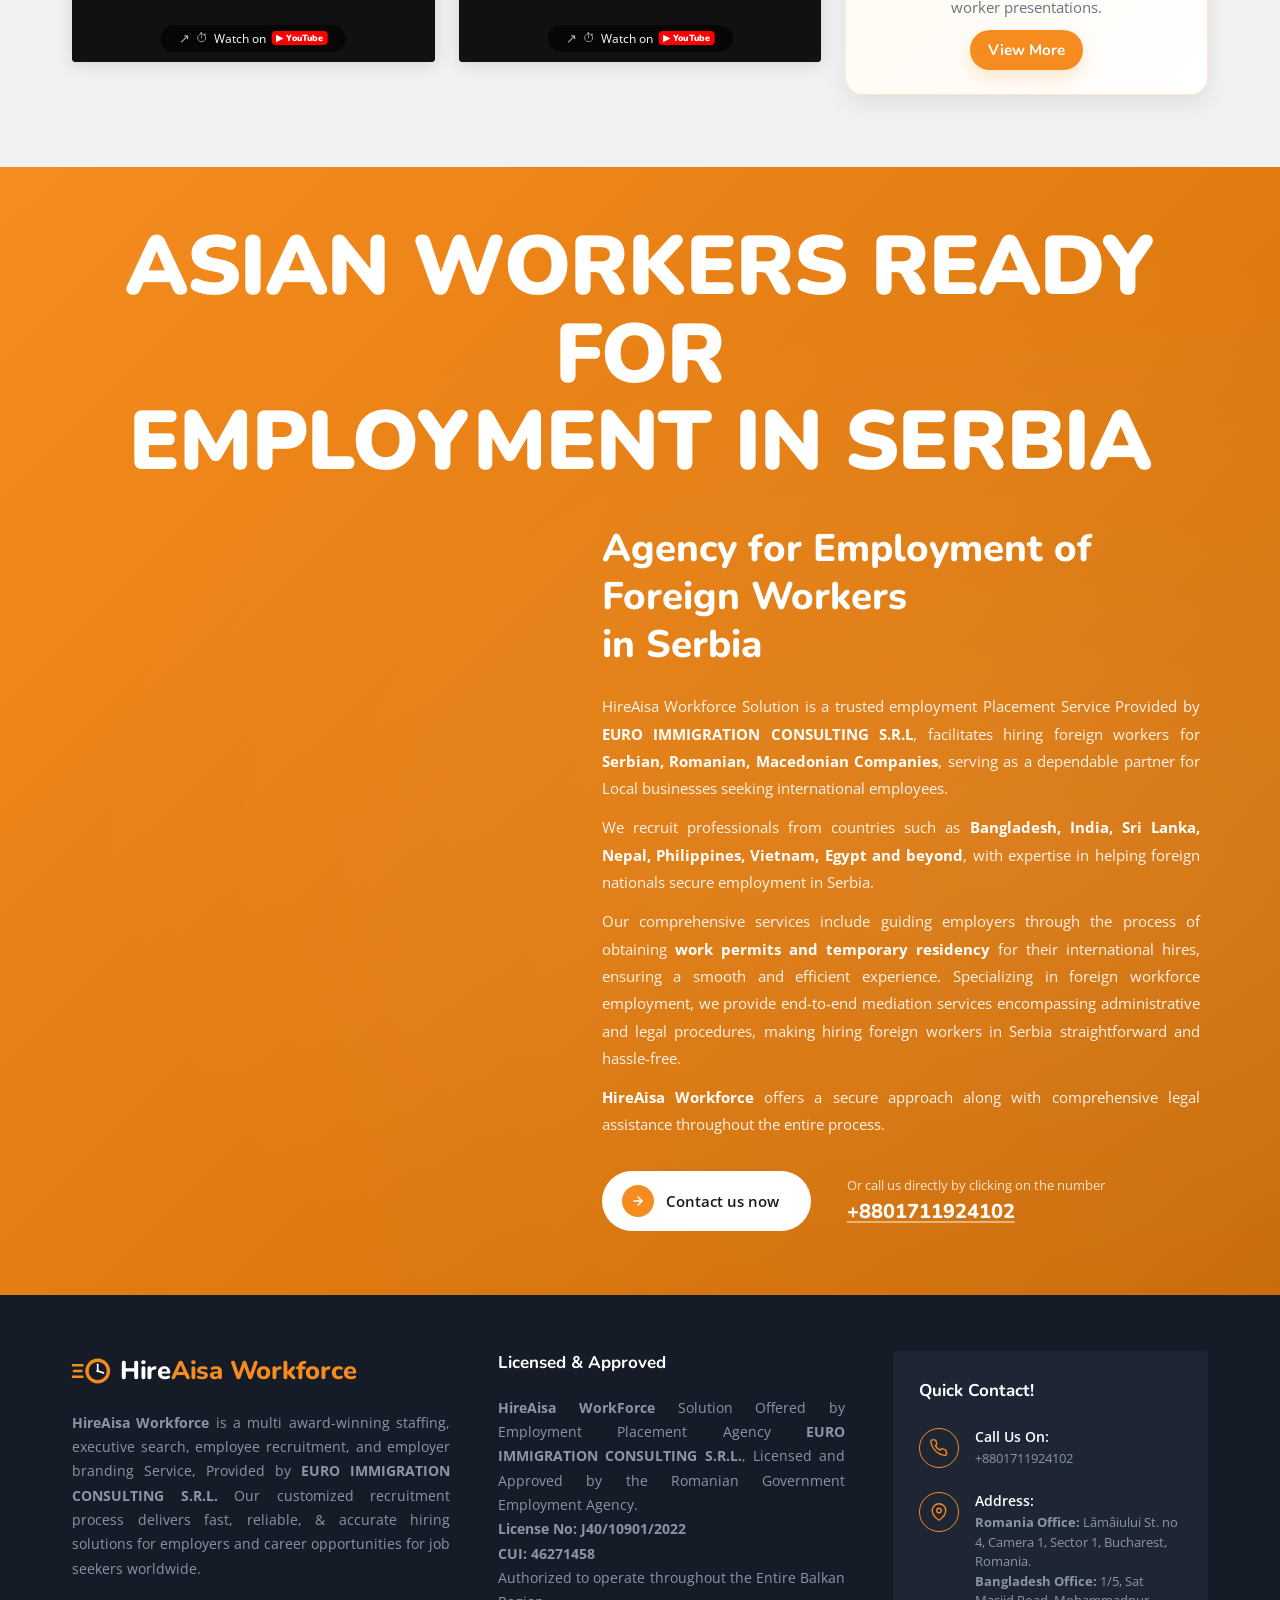
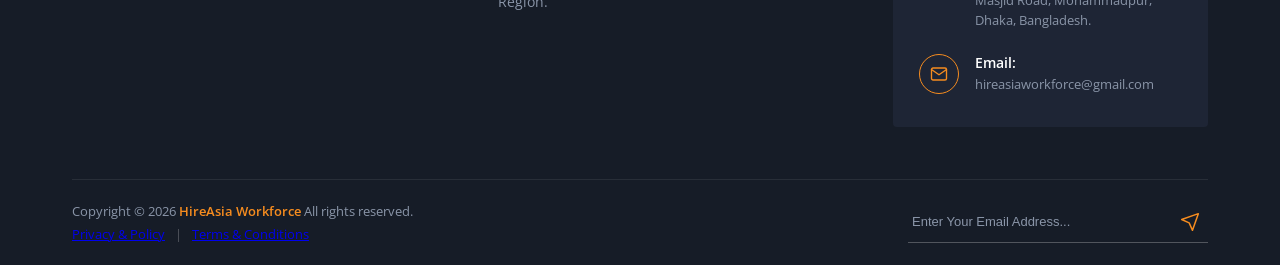
==== commit 0a27bf61: "Fixed Templates Index" ====
--- a/index.html
+++ b/index.html
@@ -3,7 +3,7 @@
 <head>
   <meta charset="UTF-8" />
   <meta name="viewport" content="width=device-width, initial-scale=1.0" />
-  <title>HireCo – Hero & How It Works</title>
+  <title>HireAisa Workforce – Hero & How It Works</title>
 
   <!--
     FONTS
@@ -241,7 +241,7 @@
 <div class="preloader" id="pagePreloader" aria-hidden="true">
   <div class="preloader__inner">
     <div class="preloader__spinner"></div>
-    <div class="preloader__text">Loading HireCo...</div>
+    <div class="preloader__text">Loading HireAisa Workforce...</div>
   </div>
 </div>
 <noscript>
@@ -256,13 +256,13 @@
 </noscript>
 <div class="topbar">
   <div class="topbar__left">
-    <a href="tel:+927775550000" class="topbar__item">
+    <a href="tel:+8801711924102" class="topbar__item">
       <span class="topbar__icon"><i class="fa-solid fa-phone"></i></span>
-      <span>+92 777 555 0000</span>
+      <span>+8801711924102</span>
     </a>
-    <a href="mailto:info@example.com" class="topbar__item">
+    <a href="mailto:hireasiaworkforce@gmail.com" class="topbar__item">
       <span class="topbar__icon"><i class="fa-solid fa-envelope"></i></span>
-      <span>info@example.com</span>
+      <span>hireasiaworkforce@gmail.com</span>
     </a>
   </div>
   <div class="topbar__right topbar__social" aria-label="Social media links">
@@ -288,7 +288,7 @@
   <div class="hc-header__inner">
 
     <!-- Logo -->
-    <a href="#" class="hc-logo" aria-label="HireCo home">
+    <a href="#" class="hc-logo" aria-label="HireAisa Workforce home">
       <!-- Clock icon with speed lines — inline SVG replicates the template logo -->
       <div class="hc-logo__icon" aria-hidden="true">
         <svg viewBox="0 0 38 38" fill="none" xmlns="http://www.w3.org/2000/svg">
@@ -305,7 +305,7 @@
           <circle cx="24" cy="19" r="1.2" fill="#1a1a1a"/>
         </svg>
       </div>
-      <span class="hc-logo__text">Hire<span class="logo-co">Co</span></span>
+      <span class="hc-logo__text">Hire<span class="logo-co">Asia Workforce</span></span>
     </a>
 
     <!-- Primary nav -->
@@ -474,12 +474,22 @@
     <span class="hero__tagline">Empowering, Inspiring, Rising.</span>
 
     <!-- Main H1 — "Staffing & Job Consultancy" -->
-    <h1 class="hero__title">Staffing &amp; Job Consultancy</h1>
+    <h1 class="hero__title">Recruitement &amp; Staffing Agency</h1>
 
     <!-- Description -->
+    <!-- <p class="hero__desc">
+      We have over 30 years experience of job consultancy in field of Financial, Marketing &amp;<br>
+      Solutions expertise, Our goal is to become Serbia's foremost agency <br>
+      for foreign workers by ensuring companies gain access to skilled employees <br>
+      while workers receive fair treatment and security. <br>
+      As trusted partners, we handle every aspect of the process, from recruitment through <br>
+      our agency to their seamless arrival and integration.
+    </p> -->
     <p class="hero__desc">
-      We have over 30 years experience of job consultancy in field of Financial, Marketing &amp;<br>
-      Solutions expertise our goal is to give the best job solutions to the people
+      Our goal is to become <strong>Serbia's foremost agency</strong> for foreign workers<br>
+      by ensuring companies gain access to skilled employees while <strong>workers receive fair treatment and security</strong>. 
+      As trusted partners, we handle every aspect of the process, from recruitment through 
+      our agency to their seamless arrival and integration.
     </p>
 
     <!-- CTA button -->
@@ -554,7 +564,7 @@
       <div class="step-card">
         <div class="step-icon step-icon--3" aria-hidden="true">
           <i class="fa-solid fa-circle-check"></i>
-          <span class="step-badge" style="background:#388e3c">03</span>
+          <span class="step-badge">03</span>
         </div>
         <div class="step-number" aria-hidden="true">03</div>
         <h3 class="step-title">Get Hired</h3>
@@ -589,53 +599,48 @@
 
         <!-- Section heading — 2 lines at desktop width -->
         <h2 class="wwa-title">
-          Best Employment Services For<br>
-          Your Business
+          Premier Recruitment Solutions<br>
+          for Global Staffing Needs
         </h2>
 
         <!-- Description paragraph -->
         <p class="wwa-desc">
-          Our dedicated group of experts assists you with meeting your business
-          objectives. We give job searchers and IT experts the chance to track
-          down ideal a profession that guarantees long term development and learning.
+          We connect talented professionals with leading employers worldwide. Our team
+          of recruitment experts specializes in finding the perfect match between
+          candidates and organizations across all industries and skill levels.
         </p>
 
         <!-- Bullet list — 6 items with orange circle-check icons -->
         <ul class="wwa-list" aria-label="Our key strengths">
 
           <li class="wwa-list__item">
-            <!--
-              Icon: fa-regular fa-circle-check = outlined circle with checkmark.
-              Original template uses a Flaticon icon. If you have the Flaticon
-              webfont, replace with: <i class="flaticon-check-1 wwa-list__icon"></i>
-            -->
             <i class="fa-regular fa-circle-check wwa-list__icon" aria-hidden="true"></i>
-            <span>The most progressive and expert staffing arrangement worldwide</span>
+            <span>Global network of vetted professionals across multiple industries</span>
           </li>
 
           <li class="wwa-list__item">
             <i class="fa-regular fa-circle-check wwa-list__icon" aria-hidden="true"></i>
-            <span>With over 2,000 offices &amp; thousands of recruiters through overseas</span>
+            <span>Expert visa and documentation support for international placements</span>
           </li>
 
           <li class="wwa-list__item">
             <i class="fa-regular fa-circle-check wwa-list__icon" aria-hidden="true"></i>
-            <span>Create personalized connections through the branded experience</span>
+            <span>End-to-end recruitment process from screening to onboarding</span>
           </li>
 
           <li class="wwa-list__item">
             <i class="fa-regular fa-circle-check wwa-list__icon" aria-hidden="true"></i>
-            <span>We have 90% best strategies that get the best suitable candidates</span>
+            <span>90%+ placement success rate with long-term retention focus</span>
           </li>
 
           <li class="wwa-list__item">
             <i class="fa-regular fa-circle-check wwa-list__icon" aria-hidden="true"></i>
-            <span>All your recruitment process outsourcing with extreme truthfulness</span>
+            <span>Dedicated account management and 24/7 candidate support</span>
           </li>
 
           <li class="wwa-list__item">
             <i class="fa-regular fa-circle-check wwa-list__icon" aria-hidden="true"></i>
-            <span>We have 90% best strategies that get the best suitable candidates</span>
+            <span>Transparent pricing with no hidden fees or commitments</span>
           </li>
 
         </ul>
@@ -661,16 +666,16 @@
         <!-- Top-left photo (wider) -->
         <img
           class="wwa-img--top-left"
-          src="https://images.unsplash.com/photo-1573496359142-b8d87734a5a2?w=700&q=80"
-          alt="Team meeting — professionals collaborating"
+          src="https://images.unsplash.com/photo-1552664730-d307ca884978?w=700&q=80"
+          alt="Recruitment team conducting interviews"
           loading="lazy"
         />
 
         <!-- Top-right photo + orange play button overlay -->
         <div class="wwa-img-wrap">
           <img
-            src="https://images.unsplash.com/photo-1551836022-d5d88e9218df?w=500&q=80"
-            alt="Trainer presenting to colleagues"
+            src="image/workers.webp"
+            alt="Job candidate in professional interview"
             loading="lazy"
           />
 
@@ -692,8 +697,8 @@
         <!-- Bottom photo — spans full grid width -->
         <img
           class="wwa-img--bottom"
-          src="https://images.unsplash.com/photo-1600880292203-757bb62b4baf?w=900&q=80"
-          alt="Interview — candidates reviewing resume"
+          src="image/recruitment.webp"
+          alt="Professional recruitment team working with candidates"
           loading="lazy"
         />
 
@@ -797,7 +802,7 @@
         </div>
         <hr class="wws-card__divider" />
         <p class="wws-card__desc">
-          HireCo tens to accelerate innovation current
+          HireAisa Workforce tens to accelerate innovation current
           and future based solutions to support
         </p>
       </div>
@@ -877,7 +882,12 @@
     <header class="overseas__header">
       <span class="overseas__eyebrow">We Serve <span class="hl">Overseas</span></span>
       <h2 class="overseas__title">We Are Service Worldwide</h2>
+      <span class="overseas__eyebrow">
+        We Provide <span class="hl">Recruitment Services</span> to Following Countries
+      </span>
     </header>
+
+    
 
     <!-- Slider -->
     <div class="slider-outer" id="sliderOuter">
@@ -891,115 +901,157 @@
       <div class="slider-viewport">
         <div class="slider-track" id="sliderTrack">
 
-          <!-- ── United States ── -->
+          <!-- ── North Macedonia ── -->
           <div class="country-card">
             <img class="country-card__img"
-              src="https://images.unsplash.com/photo-1534430480872-3498386e7856?w=600&q=80"
-              alt="New York City skyline" loading="lazy" />
+              src="https://images.unsplash.com/photo-1548013146-72479768bada?w=600&q=80"
+              alt="Macedonian mountain landscape" loading="lazy" />
             <div class="country-card__body">
               <div class="country-card__name-row">
-                <span class="country-card__flag" role="img" aria-label="US flag">🇺🇸</span>
-                <h3 class="country-card__name">United States</h3>
+                <img class="country-card__flag" src="https://flagcdn.com/w40/mk.png" alt="North Macedonia flag" loading="lazy" />
+                <h3 class="country-card__name">North Macedonia</h3>
               </div>
               <p class="country-card__desc">A millions of decision about who has a right to settle.</p>
             </div>
           </div>
 
-          <!-- ── Canada ── -->
+          <!-- ── Serbia ── -->
           <div class="country-card">
             <img class="country-card__img"
-              src="https://images.unsplash.com/photo-1518638150340-f706e86654de?w=600&q=80"
-              alt="Toronto CN Tower skyline" loading="lazy" />
+              src="https://images.unsplash.com/photo-1529156069898-49953e39b3ac?w=600&q=80"
+              alt="Belgrade skyline and river" loading="lazy" />
             <div class="country-card__body">
               <div class="country-card__name-row">
-                <span class="country-card__flag" role="img" aria-label="Canada flag">🇨🇦</span>
-                <h3 class="country-card__name">Canada</h3>
+                <img class="country-card__flag" src="https://flagcdn.com/w40/rs.png" alt="Serbia flag" loading="lazy" />
+                <h3 class="country-card__name">Serbia</h3>
               </div>
               <p class="country-card__desc">We will help in every step of the application process.</p>
             </div>
           </div>
 
-          <!-- ── Australia ── -->
+          <!-- ── Romania ── -->
           <div class="country-card">
             <img class="country-card__img"
-              src="https://images.unsplash.com/photo-1506973035872-a4ec16b8e8d9?w=600&q=80"
-              alt="Sydney aerial cityscape" loading="lazy" />
+              src="https://images.unsplash.com/photo-1518391846015-55a9cc003b25?w=600&q=80"
+              alt="Romanian countryside and castles" loading="lazy" />
             <div class="country-card__body">
               <div class="country-card__name-row">
-                <span class="country-card__flag" role="img" aria-label="Australia flag">🇦🇺</span>
-                <h3 class="country-card__name">Australia</h3>
+                <img class="country-card__flag" src="https://flagcdn.com/w40/ro.png" alt="Romania flag" loading="lazy" />
+                <h3 class="country-card__name">Romania</h3>
               </div>
-              <p class="country-card__desc">Our head quarters is in Canberra, help throughout process.</p>
-            </div>
-          </div>
-
-          <!-- ── United Kingdom ── -->
+              <p class="country-card__desc">Our head quarters is in Romania, help throughout process.</p>
+            </div>
+          </div>
+
+          <!-- ── Bulgaria ── -->
           <div class="country-card">
             <img class="country-card__img"
-              src="https://images.unsplash.com/photo-1513635269975-59663e0ac1ad?w=600&q=80"
-              alt="London skyline" loading="lazy" />
+              src="https://images.unsplash.com/photo-1500375592092-40eb2168fd21?w=600&q=80"
+              alt="Bulgarian mountain landscape" loading="lazy" />
             <div class="country-card__body">
               <div class="country-card__name-row">
-                <span class="country-card__flag" role="img" aria-label="UK flag">🇬🇧</span>
-                <h3 class="country-card__name">United Kingdom</h3>
+                <img class="country-card__flag" src="https://flagcdn.com/w40/bg.png" alt="Bulgaria flag" loading="lazy" />
+                <h3 class="country-card__name">Bulgaria</h3>
               </div>
-              <p class="country-card__desc">Connecting top talent with leading UK employers across sectors.</p>
-            </div>
-          </div>
-
-          <!-- ── Germany ── -->
+              <p class="country-card__desc">Connecting top talent with leading Bulgarian employers across sectors.</p>
+            </div>
+          </div>
+
+          <!-- ── Bosnia ── -->
           <div class="country-card">
             <img class="country-card__img"
-              src="https://images.unsplash.com/photo-1467269204594-9661b134dd2b?w=600&q=80"
-              alt="Frankfurt city skyline" loading="lazy" />
+              src="https://images.unsplash.com/photo-1516483638261-f4dbaf036963?w=600&q=80"
+              alt="Mostar bridge and river" loading="lazy" />
             <div class="country-card__body">
               <div class="country-card__name-row">
-                <span class="country-card__flag" role="img" aria-label="Germany flag">🇩🇪</span>
-                <h3 class="country-card__name">Germany</h3>
+                <img class="country-card__flag" src="https://flagcdn.com/w40/ba.png" alt="Bosnia and Herzegovina flag" loading="lazy" />
+                <h3 class="country-card__name">Bosnia</h3>
               </div>
-              <p class="country-card__desc">Supporting skilled professionals relocate and thrive in Germany.</p>
-            </div>
-          </div>
-
-          <!-- ── Singapore ── -->
+              <p class="country-card__desc">Supporting skilled professionals relocate and thrive in Bosnia and Herzegovina.</p>
+            </div>
+          </div>
+
+          <!-- ── Montenegro ── -->
           <div class="country-card">
             <img class="country-card__img"
               src="https://images.unsplash.com/photo-1525625293386-3f8f99389edd?w=600&q=80"
-              alt="Singapore Marina Bay skyline" loading="lazy" />
+              alt="Montenegro coastline" loading="lazy" />
             <div class="country-card__body">
               <div class="country-card__name-row">
-                <span class="country-card__flag" role="img" aria-label="Singapore flag">🇸🇬</span>
-                <h3 class="country-card__name">Singapore</h3>
+                <img class="country-card__flag" src="https://flagcdn.com/w40/me.png" alt="Montenegro flag" loading="lazy" />
+                <h3 class="country-card__name">Montenegro</h3>
               </div>
-              <p class="country-card__desc">Asia's financial hub — we place top candidates in Singapore firms.</p>
-            </div>
-          </div>
-
-          <!-- ── UAE ── -->
+              <p class="country-card__desc">Supporting skilled professionals relocate and thrive in Montenegro.</p>
+            </div>
+          </div>
+
+          <!-- ── Greece ── -->
           <div class="country-card">
             <img class="country-card__img"
-              src="https://images.unsplash.com/photo-1512453979798-5ea266f8880c?w=600&q=80"
-              alt="Dubai skyline at dusk" loading="lazy" />
+              src="https://images.unsplash.com/photo-1570077188670-e3a8d69ac5ff?w=600&q=80"
+              alt="Santorini sunset over the sea" loading="lazy" />
             <div class="country-card__body">
               <div class="country-card__name-row">
-                <span class="country-card__flag" role="img" aria-label="UAE flag">🇦🇪</span>
-                <h3 class="country-card__name">UAE</h3>
+                <img class="country-card__flag" src="https://flagcdn.com/w40/gr.png" alt="Greece flag" loading="lazy" />
+                <h3 class="country-card__name">Greece</h3>
               </div>
-              <p class="country-card__desc">Guiding professionals through the UAE work visa and placement process.</p>
-            </div>
-          </div>
-
-          <!-- ── New Zealand ── -->
+              <p class="country-card__desc">Guiding professionals through the Greece work visa and placement process.</p>
+            </div>
+          </div>
+
+          <!-- ── Cyprus ── -->
           <div class="country-card">
             <img class="country-card__img"
-              src="https://images.unsplash.com/photo-1507699622108-4be3abd695ad?w=600&q=80"
-              alt="Auckland city harbour" loading="lazy" />
+              src="https://images.unsplash.com/photo-1533105079780-92b9be482077?w=600&q=80"
+              alt="Cyprus beach and coastline" loading="lazy" />
             <div class="country-card__body">
               <div class="country-card__name-row">
-                <span class="country-card__flag" role="img" aria-label="New Zealand flag">🇳🇿</span>
-                <h3 class="country-card__name">New Zealand</h3>
+                <img class="country-card__flag" src="https://flagcdn.com/w40/cy.png" alt="Cyprus flag" loading="lazy" />
+                <h3 class="country-card__name">Cyprus</h3>
               </div>
-              <p class="country-card__desc">Supporting immigration and skilled work placements across New Zealand.</p>
+              <p class="country-card__desc">Supporting immigration and skilled work placements across Cyprus.</p>
+            </div>
+          </div>
+
+          <!-- ── Moldova ── -->
+          <div class="country-card">
+            <img class="country-card__img"
+              src="https://images.unsplash.com/photo-1500534623283-312aade485b7?w=600&q=80"
+              alt="Moldovan countryside landscape" loading="lazy" />
+            <div class="country-card__body">
+              <div class="country-card__name-row">
+                <img class="country-card__flag" src="https://flagcdn.com/w40/md.png" alt="Moldova flag" loading="lazy" />
+                <h3 class="country-card__name">Moldova</h3>
+              </div>
+              <p class="country-card__desc">Supporting skilled professionals relocate and thrive in Moldova.</p>
+            </div>
+          </div>
+
+          <!-- ── Portugal  ── -->
+          <div class="country-card">
+            <img class="country-card__img"
+              src="https://images.unsplash.com/photo-1511739001486-6bfe10ce785f?w=600&q=80"
+              alt="Lisbon skyline and tram" loading="lazy" />
+            <div class="country-card__body">
+              <div class="country-card__name-row">
+                <img class="country-card__flag" src="https://flagcdn.com/w40/pt.png" alt="Portugal flag" loading="lazy" />
+                <h3 class="country-card__name">Portugal</h3>
+              </div>
+              <p class="country-card__desc">Connecting top talent with leading Portugal employers across sectors.</p>
+            </div>
+          </div>
+
+          <!-- ── Belarus ── -->
+          <div class="country-card">
+            <img class="country-card__img"
+              src="https://images.unsplash.com/photo-1500530855697-b586d89ba3ee?w=600&q=80"
+              alt="Belarusian lake and forest" loading="lazy" />
+            <div class="country-card__body">
+              <div class="country-card__name-row">
+                <img class="country-card__flag" src="https://flagcdn.com/w40/by.png" alt="Belarus flag" loading="lazy" />
+                <h3 class="country-card__name">Belarus</h3>
+              </div>
+              <p class="country-card__desc">Our head quarters is in Canberra, help throughout process.</p>
             </div>
           </div>
 
@@ -1144,7 +1196,7 @@
 
   <!-- Section header -->
   <header class="cp-hdr">
-    <span class="cp-ey">Cooperation Process — <span>Employment of Foreign Workers Through an Agency</span></span>
+    <span class="cp-ey">Cooperation Process — <span>Agency-Based Recruitment Process for Hiring Foreign Workers</span></span>
     <h2 class="cp-h2">How We Work With You</h2>
   </header>
 
@@ -1157,7 +1209,7 @@
         <h3 class="cp-card-title">Pre-selection of foreign workers</h3>
       </div>
       <div class="cp-card-body">
-        <p><span class="hl">The first step is the selection of the best quality foreign workers from the offer of the HireCo agency.</span> Candidates are selected based on:</p>
+        <p><span class="hl">The first step is the selection of the best quality foreign workers from the offer of the HireAisa Workforce agency.</span> Candidates are selected based on:</p>
         <ul>
           <li>work videos or personal video interviews,</li>
           <li>CV biography,</li>
@@ -1202,7 +1254,7 @@
         <h3 class="cp-card-title">Applying for work visas</h3>
       </div>
       <div class="cp-card-body">
-        <p><span class="hl">HireCo creates and submits applications for <strong>work visas and work permits for foreigners</strong></span>, pays all legally prescribed fees and informs the client about the submitted applications.</p>
+        <p><span class="hl">HireAisa Workforce creates and submits applications for <strong>work visas and work permits for foreigners</strong></span>, pays all legally prescribed fees and informs the client about the submitted applications.</p>
       </div>
     </div>
 
@@ -1224,7 +1276,7 @@
         <h3 class="cp-card-title">Flight organization and arrival of workers</h3>
       </div>
       <div class="cp-card-body">
-        <p>After obtaining visa approvals, <span class="hl">HireCo organizes passport visas and flight reservations.</span> After arriving in Serbia, the employer in cooperation with the agency welcomes the workers and transports them to the accommodation.</p>
+        <p>After obtaining visa approvals, <span class="hl">HireAisa Workforce organizes passport visas and flight reservations.</span> After arriving in Serbia, the employer in cooperation with the agency welcomes the workers and transports them to the accommodation.</p>
       </div>
     </div>
 
@@ -1248,25 +1300,26 @@
 
     <!-- Section heading -->
     <header class="wop-header">
-      <h2 class="wop-title">Way of presenting the candidate</h2>
+      <!-- <h2 class="wop-title">Way of presenting the candidate</h2> -->
+      <h2 class="wop-title">Available Candidates</h2>
     </header>
 
     <!-- 3-column video grid -->
     <div class="wop-grid" id="wopGrid">
 
-      <!-- ── VIDEO CARD 1: Baker – Nepal ── -->
+      <!-- ── VIDEO CARD 1: ZIDAR - SUMON AHMED ── -->
       <div class="wop-card">
-        <span class="wop-card__label">Baker – Nepal</span>
+        <span class="wop-card__label">ZIDAR - SUMON AHMED</span>
         <div class="wop-video-wrap">
           <!-- Thumbnail lazy-load layer -->
-          <div class="wop-thumb" data-videoid="rAQFNZhLqHc" data-title="Pekar – Nepal" role="button" aria-label="Play Baker - Nepal video" tabindex="0">
-            <img src="https://i.ytimg.com/vi/rAQFNZhLqHc/hqdefault.jpg" alt="Baker Nepal candidate video" loading="lazy" onerror="this.src='https://via.placeholder.com/640x360/333/fff?text=Baker+Nepal'"/>
+          <div class="wop-thumb" data-videoid="MQiQvxac_BU" data-title="ZIDAR - SUMON AHMED" role="button" aria-label="Play ZIDAR - SUMON AHMED video" tabindex="0">
+            <img src="https://i.ytimg.com/vi/MQiQvxac_BU/hqdefault.jpg" alt="ZIDAR - SUMON AHMED video" loading="lazy" onerror="this.src='https://via.placeholder.com/640x360/333/fff?text=ZIDAR+SUMON+AHMED'"/>
             <!-- Channel overlay -->
             <div class="wop-overlay-info" aria-hidden="true">
-              <div class="wop-avatar">N</div>
+              <div class="wop-avatar">BS</div>
               <div class="wop-overlay-text">
-                <span class="wop-overlay-title">Pekar – Nepal</span>
-                <span class="wop-overlay-channel">Nikola Milic</span>
+                <span class="wop-overlay-title">ZIDAR - SUMON AHMED</span>
+                <span class="wop-overlay-channel">Balkan Staffing</span>
               </div>
             </div>
             <!-- Play button -->
@@ -1275,11 +1328,11 @@
             </div>
             <!-- Watch on YouTube bar -->
             <div class="wop-watch-bar" aria-hidden="true">
-              <span style="opacity:.7;font-size:13px">↗</span>
-              <span style="opacity:.7;font-size:12px">⏱</span>
+              <span class="wop-watch-symbol">↗</span>
+              <span class="wop-watch-symbol wop-watch-symbol--time">⏱</span>
               <span class="yt-icon">
                 Watch on
-                <span class="yt-logo" style="margin-left:4px">▶ YouTube</span>
+                <span class="yt-logo">▶ YouTube</span>
               </span>
             </div>
           </div>
@@ -1287,128 +1340,188 @@
         </div>
       </div>
 
-      <!-- ── VIDEO CARD 2: Beautician – Nepal ── -->
+      <!-- ── VIDEO CARD 2: MOLER - ABUL HASAN ── -->
       <div class="wop-card">
-        <span class="wop-card__label">Beautician – Nepal</span>
+        <span class="wop-card__label">MOLER - ABUL HASAN</span>
         <div class="wop-video-wrap">
-          <div class="wop-thumb" data-videoid="7JsBn-FwQ-k" data-title="Kozmetičar – Nepal" role="button" aria-label="Play Beautician - Nepal video" tabindex="0">
-            <img src="https://i.ytimg.com/vi/7JsBn-FwQ-k/hqdefault.jpg" alt="Beautician Nepal candidate video" loading="lazy" onerror="this.src='https://via.placeholder.com/640x360/334455/fff?text=Beautician+Nepal'"/>
+          <div class="wop-thumb" data-videoid="xnZNsZppxKg" data-title="MOLER - ABUL HASAN" role="button" aria-label="Play MOLER - ABUL HASAN video" tabindex="0">
+            <img src="https://i.ytimg.com/vi/xnZNsZppxKg/hqdefault.jpg" alt="MOLER ABUL HASAN candidate video" loading="lazy" onerror="this.src='https://via.placeholder.com/640x360/334455/fff?text=MOLER+ABUL+HASAN'"/>
             <div class="wop-overlay-info" aria-hidden="true">
-              <div class="wop-avatar">N</div>
+              <div class="wop-avatar">BS</div>
               <div class="wop-overlay-text">
-                <span class="wop-overlay-title">Kozmetičar – Nepal</span>
-                <span class="wop-overlay-channel">Nikola Milic</span>
+                <span class="wop-overlay-title">MOLER - ABUL HASAN</span>
+                <span class="wop-overlay-channel">Balkan Staffing</span>
               </div>
             </div>
             <div class="wop-play-btn" aria-hidden="true">
               <svg viewBox="0 0 24 24"><polygon points="5,3 19,12 5,21"/></svg>
             </div>
             <div class="wop-watch-bar" aria-hidden="true">
-              <span style="opacity:.7;font-size:13px">↗</span>
-              <span style="opacity:.7;font-size:12px">⏱</span>
-              <span class="yt-icon">Watch on <span class="yt-logo" style="margin-left:4px">▶ YouTube</span></span>
-            </div>
-          </div>
-        </div>
-      </div>
-
-      <!-- ── VIDEO CARD 3: Kitchen worker – Nepal ── -->
+              <span class="wop-watch-symbol">↗</span>
+              <span class="wop-watch-symbol wop-watch-symbol--time">⏱</span>
+              <span class="yt-icon">Watch on <span class="yt-logo">▶ YouTube</span></span>
+            </div>
+          </div>
+        </div>
+      </div>
+
+      <!-- ── VIDEO CARD 3: ARMIRAČ- ABUL KALAM ── -->
       <div class="wop-card">
-        <span class="wop-card__label">Kitchen worker – Nepal</span>
+        <span class="wop-card__label">ARMIRAČ- ABUL KALAM</span>
         <div class="wop-video-wrap">
-          <div class="wop-thumb" data-videoid="dqT-UlYlg1s" data-title="Kitchen Worker – Nepal" role="button" aria-label="Play Kitchen Worker - Nepal video" tabindex="0">
-            <img src="https://i.ytimg.com/vi/dqT-UlYlg1s/hqdefault.jpg" alt="Kitchen Worker Nepal candidate video" loading="lazy" onerror="this.src='https://via.placeholder.com/640x360/2d4a2d/fff?text=Kitchen+Worker+Nepal'"/>
+          <div class="wop-thumb" data-videoid="VNdsXlwwzUA" data-title="ARMIRAČ- ABUL KALAM" role="button" aria-label="Play ARMIRAČ- ABUL KALAM video" tabindex="0">
+            <img src="https://i.ytimg.com/vi/VNdsXlwwzUA/hqdefault.jpg" alt="ARMIRAČ- ABUL KALAM candidate video" loading="lazy" onerror="this.src='https://via.placeholder.com/640x360/2d4a2d/fff?text=ARMIRAČ+ABUL+KALAM'"/>
             <div class="wop-overlay-info" aria-hidden="true">
-              <div class="wop-avatar">N</div>
+              <div class="wop-avatar">BS</div>
               <div class="wop-overlay-text">
-                <span class="wop-overlay-title">Kitchen Worker – Nepal</span>
-                <span class="wop-overlay-channel">Nikola Milic</span>
+                <span class="wop-overlay-title">ARMIRAČ- ABUL KALAM</span>
+                <span class="wop-overlay-channel">Balkan Staffing</span>
               </div>
             </div>
             <div class="wop-play-btn" aria-hidden="true">
               <svg viewBox="0 0 24 24"><polygon points="5,3 19,12 5,21"/></svg>
             </div>
             <div class="wop-watch-bar" aria-hidden="true">
-              <span style="opacity:.7;font-size:13px">↗</span>
-              <span style="opacity:.7;font-size:12px">⏱</span>
-              <span class="yt-icon">Watch on <span class="yt-logo" style="margin-left:4px">▶ YouTube</span></span>
-            </div>
-          </div>
-        </div>
-      </div>
-
-      <!-- ── VIDEO CARD 4: Welder – Bangladesh ── -->
+              <span class="wop-watch-symbol">↗</span>
+              <span class="wop-watch-symbol wop-watch-symbol--time">⏱</span>
+              <span class="yt-icon">Watch on <span class="yt-logo">▶ YouTube</span></span>
+            </div>
+          </div>
+        </div>
+      </div>
+
+      <!-- ── VIDEO CARD 4: KERAMIČAR - TOUHIDUL ISLAM ── -->
       <div class="wop-card">
-        <span class="wop-card__label">Welder – Bangladesh</span>
+        <span class="wop-card__label">KERAMIČAR - TOUHIDUL ISLAM</span>
         <div class="wop-video-wrap">
-          <div class="wop-thumb" data-videoid="zZ3fjQa5Hls" data-title="Welder – Bangladesh" role="button" aria-label="Play Welder - Bangladesh video" tabindex="0">
-            <img src="https://i.ytimg.com/vi/zZ3fjQa5Hls/hqdefault.jpg" alt="Welder Bangladesh candidate video" loading="lazy" onerror="this.src='https://via.placeholder.com/640x360/4a2a1a/fff?text=Welder+Bangladesh'"/>
+          <div class="wop-thumb" data-videoid="uWSjfezNI74" data-title="KERAMIČAR - TOUHIDUL ISLAM" role="button" aria-label="Play KERAMIČAR - TOUHIDUL ISLAM video" tabindex="0">
+            <img src="https://i.ytimg.com/vi/uWSjfezNI74/hqdefault.jpg" alt="KERAMIČAR - TOUHIDUL ISLAM candidate video" loading="lazy" onerror="this.src='https://via.placeholder.com/640x360/4a2a1a/fff?text=KERAMIČAR+TOUHIDUL+ISLAM'"/>
             <div class="wop-overlay-info" aria-hidden="true">
-              <div class="wop-avatar">N</div>
+              <div class="wop-avatar">BS</div>
               <div class="wop-overlay-text">
-                <span class="wop-overlay-title">Welder – Bangladesh</span>
-                <span class="wop-overlay-channel">Nikola Milic</span>
+                <span class="wop-overlay-title">KERAMIČAR - TOUHIDUL ISLAM</span>
+                <span class="wop-overlay-channel">Balkan Staffing</span>
               </div>
             </div>
             <div class="wop-play-btn" aria-hidden="true">
               <svg viewBox="0 0 24 24"><polygon points="5,3 19,12 5,21"/></svg>
             </div>
             <div class="wop-watch-bar" aria-hidden="true">
-              <span style="opacity:.7;font-size:13px">↗</span>
-              <span style="opacity:.7;font-size:12px">⏱</span>
-              <span class="yt-icon">Watch on <span class="yt-logo" style="margin-left:4px">▶ YouTube</span></span>
-            </div>
-          </div>
-        </div>
-      </div>
-
-      <!-- ── VIDEO CARD 5: Electrician – Sri Lanka ── -->
+              <span class="wop-watch-symbol">↗</span>
+              <span class="wop-watch-symbol wop-watch-symbol--time">⏱</span>
+              <span class="yt-icon">Watch on <span class="yt-logo">▶ YouTube</span></span>
+            </div>
+          </div>
+        </div>
+      </div>
+
+      <!-- ── VIDEO CARD 5: MAJSTOR ZA MAŠINSKO MALTERISANJE - SUMON AHMED ── -->
       <div class="wop-card">
-        <span class="wop-card__label">Electrician – Sri Lanka</span>
+        <span class="wop-card__label">MAJSTOR ZA MAŠINSKO MALTERISANJE - SUMON AHMED</span>
         <div class="wop-video-wrap">
-          <div class="wop-thumb" data-videoid="5qap5aO4i9A" data-title="Electrician – Sri Lanka" role="button" aria-label="Play Electrician - Sri Lanka video" tabindex="0">
-            <img src="https://i.ytimg.com/vi/5qap5aO4i9A/hqdefault.jpg" alt="Electrician Sri Lanka candidate video" loading="lazy" onerror="this.src='https://via.placeholder.com/640x360/1a2a4a/fff?text=Electrician+Sri+Lanka'"/>
+          <div class="wop-thumb" data-videoid="XKDohh8xAUk" data-title="MAJSTOR ZA MAŠINSKO MALTERISANJE - SUMON AHMED" role="button" aria-label="Play MAJSTOR ZA MAŠINSKO MALTERISANJE - SUMON AHMED video" tabindex="0">
+            <img src="https://i.ytimg.com/vi/XKDohh8xAUk/hqdefault.jpg" alt="MAJSTOR ZA MAŠINSKO MALTERISANJE - SUMON AHMED candidate video" loading="lazy" onerror="this.src='https://via.placeholder.com/640x360/1a2a4a/fff?text=MAJSTOR+ZA+MAŠINSKO+MALTERISANJE+SUMON+AHMED'"/>
             <div class="wop-overlay-info" aria-hidden="true">
-              <div class="wop-avatar">N</div>
+              <div class="wop-avatar">BS</div>
               <div class="wop-overlay-text">
-                <span class="wop-overlay-title">Electrician – Sri Lanka</span>
-                <span class="wop-overlay-channel">Nikola Milic</span>
+                <span class="wop-overlay-title">MAJSTOR ZA MAŠINSKO MALTERISANJE - SUMON AHMED</span>
+                <span class="wop-overlay-channel">Balkan Staffing</span>
               </div>
             </div>
             <div class="wop-play-btn" aria-hidden="true">
               <svg viewBox="0 0 24 24"><polygon points="5,3 19,12 5,21"/></svg>
             </div>
             <div class="wop-watch-bar" aria-hidden="true">
-              <span style="opacity:.7;font-size:13px">↗</span>
-              <span style="opacity:.7;font-size:12px">⏱</span>
-              <span class="yt-icon">Watch on <span class="yt-logo" style="margin-left:4px">▶ YouTube</span></span>
-            </div>
-          </div>
-        </div>
-      </div>
-
-      <!-- ── VIDEO CARD 6: Driver – India ── -->
+              <span class="wop-watch-symbol">↗</span>
+              <span class="wop-watch-symbol wop-watch-symbol--time">⏱</span>
+              <span class="yt-icon">Watch on <span class="yt-logo">▶ YouTube</span></span>
+            </div>
+          </div>
+        </div>
+      </div>
+
+      <!-- ── VIDEO CARD 6: TIG zavarivač - MD DULAL ── -->
       <div class="wop-card">
-        <span class="wop-card__label">Driver – India</span>
+        <span class="wop-card__label">TIG zavarivač - MD DULAL</span>
         <div class="wop-video-wrap">
-          <div class="wop-thumb" data-videoid="3JZ_D3ELwOQ" data-title="Driver – India" role="button" aria-label="Play Driver - India video" tabindex="0">
-            <img src="https://i.ytimg.com/vi/3JZ_D3ELwOQ/hqdefault.jpg" alt="Driver India candidate video" loading="lazy" onerror="this.src='https://via.placeholder.com/640x360/2a1a3a/fff?text=Driver+India'"/>
+          <div class="wop-thumb" data-videoid="wULi6XG0EE0" data-title="TIG zavarivač - MD DULAL" role="button" aria-label="Play TIG zavarivač - MD DULAL video" tabindex="0">
+            <img src="https://i.ytimg.com/vi/wULi6XG0EE0/hqdefault.jpg" alt="TIG zavarivač - MD DULAL candidate video" loading="lazy" onerror="this.src='https://via.placeholder.com/640x360/2a1a3a/fff?text=TIG+zavarivač+MD+DULAL'"/>
             <div class="wop-overlay-info" aria-hidden="true">
-              <div class="wop-avatar">N</div>
+              <div class="wop-avatar">BS</div>
               <div class="wop-overlay-text">
-                <span class="wop-overlay-title">Driver – India</span>
-                <span class="wop-overlay-channel">Nikola Milic</span>
+                <span class="wop-overlay-title">TIG zavarivač - MD DULAL</span>
+                <span class="wop-overlay-channel">Balkan Staffing</span>
               </div>
             </div>
             <div class="wop-play-btn" aria-hidden="true">
               <svg viewBox="0 0 24 24"><polygon points="5,3 19,12 5,21"/></svg>
             </div>
             <div class="wop-watch-bar" aria-hidden="true">
-              <span style="opacity:.7;font-size:13px">↗</span>
-              <span style="opacity:.7;font-size:12px">⏱</span>
-              <span class="yt-icon">Watch on <span class="yt-logo" style="margin-left:4px">▶ YouTube</span></span>
-            </div>
-          </div>
+              <span class="wop-watch-symbol">↗</span>
+              <span class="wop-watch-symbol wop-watch-symbol--time">⏱</span>
+              <span class="yt-icon">Watch on <span class="yt-logo">▶ YouTube</span></span>
+            </div>
+          </div>
+        </div>
+      </div>
+
+      <!-- ── VIDEO CARD 7: VOZAČ KAMIONA - SHOPNIL KHAN SHANTO ── -->
+      <div class="wop-card">
+        <span class="wop-card__label">VOZAČ KAMIONA - SHOPNIL KHAN SHANTO</span>
+        <div class="wop-video-wrap">
+          <div class="wop-thumb" data-videoid="czVp6Xp32pw" data-title="VOZAČ KAMIONA - SHOPNIL KHAN SHANTO" role="button" aria-label="Play VOZAČ KAMIONA - SHOPNIL KHAN SHANTO video" tabindex="0">
+            <img src="https://i.ytimg.com/vi/czVp6Xp32pw/hqdefault.jpg" alt="VOZAČ KAMIONA - SHOPNIL KHAN SHANTO candidate video" loading="lazy" onerror="this.src='https://via.placeholder.com/640x360/2d4a2d/fff?text=VOZAČ+KAMIONA+SHOPNIL+KHAN+SHANTO'"/>
+            <div class="wop-overlay-info" aria-hidden="true">
+              <div class="wop-avatar">BS</div>
+              <div class="wop-overlay-text">
+                <span class="wop-overlay-title">VOZAČ KAMIONA - SHOPNIL KHAN SHANTO</span>
+                <span class="wop-overlay-channel">Balkan Staffing</span>
+              </div>
+            </div>
+            <div class="wop-play-btn" aria-hidden="true">
+              <svg viewBox="0 0 24 24"><polygon points="5,3 19,12 5,21"/></svg>
+            </div>
+            <div class="wop-watch-bar" aria-hidden="true">
+              <span class="wop-watch-symbol">↗</span>
+              <span class="wop-watch-symbol wop-watch-symbol--time">⏱</span>
+              <span class="yt-icon">Watch on <span class="yt-logo">▶ YouTube</span></span>
+            </div>
+          </div>
+        </div>
+      </div>
+
+      <!-- ── VIDEO CARD 8: MIG ZAVARIVAČ - MD EMON HOSSAIN ── -->
+      <div class="wop-card">
+        <span class="wop-card__label">MIG ZAVARIVAČ - MD EMON HOSSAIN</span>
+        <div class="wop-video-wrap">
+          <div class="wop-thumb" data-videoid="VSrvydI2Wg0" data-title="MIG ZAVARIVAČ - MD EMON HOSSAIN" role="button" aria-label="Play MIG ZAVARIVAČ - MD EMON HOSSAIN video" tabindex="0">
+            <img src="https://i.ytimg.com/vi/VSrvydI2Wg0/hqdefault.jpg" alt="MIG ZAVARIVAČ - MD EMON HOSSAIN video" loading="lazy" onerror="this.src='https://via.placeholder.com/640x360/2a1a3a/fff?text=MIG+ZAVARIVAČ+MD+EMON+HOSSAIN'"/>
+            <div class="wop-overlay-info" aria-hidden="true">
+              <div class="wop-avatar">BS</div>
+              <div class="wop-overlay-text">
+                <span class="wop-overlay-title">MIG ZAVARIVAČ - MD EMON HOSSAIN</span>
+                <span class="wop-overlay-channel">Balkan Staffing</span>
+              </div>
+            </div>
+            <div class="wop-play-btn" aria-hidden="true">
+              <svg viewBox="0 0 24 24"><polygon points="5,3 19,12 5,21"/></svg>
+            </div>
+            <div class="wop-watch-bar" aria-hidden="true">
+              <span class="wop-watch-symbol">↗</span>
+              <span class="wop-watch-symbol wop-watch-symbol--time">⏱</span>
+              <span class="yt-icon">Watch on <span class="yt-logo">▶ YouTube</span></span>
+            </div>
+          </div>
+        </div>
+      </div>
+
+      <!-- ── CTA CARD: View More ── -->
+      <div class="wop-card wop-card--cta">
+        <div class="wop-cta-content">
+          <div class="wop-cta-icon" aria-hidden="true">▶</div>
+          <h3 class="wop-cta-title">View More Candidates</h3>
+          <p class="wop-cta-text">Explore additional success stories, interviews, and verified worker presentations.</p>
+          <a class="wop-cta-btn" href="#contact-foreign">View More</a>
         </div>
       </div>
 
@@ -1429,7 +1542,7 @@
   <!-- ── Full-width headline ── -->
   <div class="cf-headline-band">
     <h3 class="cf-headline">
-      Foreign Workers Ready to<br/>Start Immediately
+      Asian Workers Ready for<br/>Employment in Serbia
     </h3>
   </div>
 
@@ -1453,31 +1566,42 @@
 
         <!-- Subtitle -->
         <h2 class="cf-subtitle">
-          Foreign Employment Agency<br/>in Serbia
+          Agency for Employment of Foreign Workers<br/>in Serbia
         </h2>
 
         <!-- Body paragraphs — exact text from screenshot -->
-        <p class="cf-body-text">
-          HireCo is an <strong>employment agency for foreign workers</strong> and a reliable partner for companies
-          looking to hire employees from abroad. We employ <strong>foreign workers from Nepal, Bangladesh, Sri
-          Lanka, India, Egypt, Kenya, Vietnam, the Philippines</strong>, and other countries, specializing in the
-          employment of foreign nationals in Serbia. Our services include assistance in obtaining <strong>work
-          permits and temporary residence for foreign workers</strong>. Our mission is to provide employers with
-          a fast and straightforward process when it comes to hiring international staff.
+        <p class="cf-body-text" style="text-align: justify;text-justify: inter-word;">
+          HireAisa Workforce Solution is a trusted employment Placement Service Provided by 
+          <strong>EURO IMMIGRATION CONSULTING S.R.L</strong>, facilitates hiring foreign workers for 
+          <strong>Serbian, Romanian, Macedonian Companies</strong>, serving as a dependable partner 
+          for Local businesses seeking international employees.
         </p>
 
-        <p class="cf-body-text">
-          As an <strong>agency specializing in foreign workforce employment</strong>, we offer <strong>complete mediation
-          services</strong>—from administrative procedures to legal engagement. If you are wondering <strong>how to
-          hire a foreign worker in Serbia</strong>, HireCo provides a safe solution and full legal support every
-          step of the way.
+        <p class="cf-body-text" style="text-align: justify;text-justify: inter-word;">
+          We recruit professionals from countries such as 
+          <strong>Bangladesh, India, Sri Lanka, Nepal, Philippines, Vietnam, Egypt and beyond</strong>, 
+          with expertise in helping foreign nationals secure employment in Serbia.
+        </p>
+
+        <p class="cf-body-text" style="text-align: justify;text-justify: inter-word;">
+          Our comprehensive services include guiding employers through the process of 
+          obtaining <strong>work permits and temporary residency</strong> for their international hires, 
+          ensuring a smooth and efficient experience. Specializing in foreign workforce 
+          employment, we provide end-to-end mediation services encompassing administrative 
+          and legal procedures, making hiring foreign workers in Serbia straightforward and 
+          hassle-free.
+        </p>
+
+        <p class="cf-body-text" style="text-align: justify;text-justify: inter-word;">
+          <strong>HireAisa Workforce</strong> offers a secure approach along 
+          with comprehensive legal assistance throughout the entire process.
         </p>
 
         <!-- CTA row -->
         <div class="cf-cta-row">
 
           <!-- "Contact us now" pill button -->
-          <a href="#contact" class="cf-cta-btn">
+          <a href="https://wa.me/+8801711924102?text=I'm%20inquiring%20about%20foreign%20workers" class="cf-cta-btn">
             <span class="arrow-circle" aria-hidden="true">
               <svg viewBox="0 0 24 24"><line x1="5" y1="12" x2="19" y2="12"/><polyline points="12 5 19 12 12 19"/></svg>
             </span>
@@ -1487,7 +1611,7 @@
           <!-- Phone block -->
           <div class="cf-phone-block">
             <span class="cf-phone-label">Or call us directly by clicking on the number</span>
-            <a href="tel:+38161325 0005" class="cf-phone-link">+381 61 325 0005</a>
+            <a href="https://call.whatsapp.com/voice/g5Kd1MY0oqA6KjxQjylOqg" class="cf-phone-link">+8801711924102</a>
           </div>
 
         </div>
@@ -1521,8 +1645,8 @@
       ──────────────────────────────────────── -->
       <div class="ft-col ft-col--brand">
 
-        <!-- Logo: speed-lines + clock circle + HireCo text -->
-        <a href="#" class="ft-logo" aria-label="HireCo home">
+        <!-- Logo: speed-lines + clock circle + HireAisa Workforce text -->
+        <a href="#" class="ft-logo" aria-label="HireAisa Workforce home">
           <svg class="ft-logo__icon" viewBox="0 0 42 42" fill="none" xmlns="http://www.w3.org/2000/svg" aria-hidden="true">
             <!-- Speed lines -->
             <line x1="0"  y1="15" x2="11" y2="15" stroke="#f68c1f" stroke-width="2.5" stroke-linecap="round"/>
@@ -1538,46 +1662,47 @@
             <line x1="27" y1="21" x2="33" y2="23" stroke="#fff" stroke-width="1.8" stroke-linecap="round"/>
             <circle cx="27" cy="21" r="1.4" fill="#fff"/>
           </svg>
-          <span class="ft-logo__text">Hire<span class="co">Co</span></span>
+          <span class="ft-logo__text">Hire<span class="co">Aisa Workforce</span></span>
         </a>
 
         <!-- Description -->
-        <p class="ft-desc">
-          HireCo is multi award-winning executive search,
-          management recruiter and employer branding
-          organization. Our customized recruiting process
-          delivers fast &amp; accurate results
+        <p class="ft-desc" style="text-align: justify;text-justify: inter-word;">
+          <strong>HireAisa Workforce</strong> is a multi award-winning staffing, executive search, 
+          employee recruitment, and employer branding Service, Provided by 
+          <strong>EURO IMMIGRATION CONSULTING S.R.L.</strong> Our customized recruitment process 
+          delivers fast, reliable, & accurate hiring solutions for employers and 
+          career opportunities for job seekers worldwide.
         </p>
 
         <!-- Social Share -->
-        <div class="ft-social">
+        <!-- <div class="ft-social">
           <span class="ft-social__label">Social Share:</span>
-          <div class="ft-social__links">
+          <div class="ft-social__links"> -->
 
             <!-- Facebook -->
-            <a href="#" class="ft-social__link" aria-label="Facebook">
+            <!-- <a href="#" class="ft-social__link" aria-label="Facebook">
               <svg viewBox="0 0 24 24"><path d="M18 2h-3a5 5 0 0 0-5 5v3H7v4h3v8h4v-8h3l1-4h-4V7a1 1 0 0 1 1-1h3z"/></svg>
-            </a>
+            </a> -->
 
             <!-- Twitter / X -->
-            <a href="#" class="ft-social__link" aria-label="Twitter">
+            <!-- <a href="#" class="ft-social__link" aria-label="Twitter">
               <svg viewBox="0 0 24 24"><path d="M22 4s-.7 2.1-2 3.4c1.6 10-9.4 17.3-18 11.6 2.2.1 4.4-.6 6-2C3 15.5.5 9.6 3 5c2.2 2.6 5.6 4.1 9 4-.9-4.2 4-6.6 7-3.8 1.1 0 3-1.2 3-1.2z"/></svg>
-            </a>
+            </a> -->
 
             <!-- Instagram -->
-            <a href="#" class="ft-social__link" aria-label="Instagram">
+            <!-- <a href="#" class="ft-social__link" aria-label="Instagram">
               <svg viewBox="0 0 24 24"><rect x="2" y="2" width="20" height="20" rx="5" ry="5"/><path d="M16 11.37A4 4 0 1 1 12.63 8 4 4 0 0 1 16 11.37z"/><line x1="17.5" y1="6.5" x2="17.51" y2="6.5"/></svg>
-            </a>
+            </a> -->
 
             <!-- Pinterest -->
-            <a href="#" class="ft-social__link" aria-label="Pinterest">
+            <!-- <a href="#" class="ft-social__link" aria-label="Pinterest">
               <svg viewBox="0 0 24 24"><path d="M12 2C6.48 2 2 6.48 2 12c0 4.24 2.65 7.86 6.39 9.29-.09-.78-.17-1.98.04-2.83.18-.77 1.22-5.16 1.22-5.16s-.31-.62-.31-1.55c0-1.45.84-2.54 1.89-2.54.89 0 1.32.67 1.32 1.47 0 .9-.57 2.24-.87 3.48-.25 1.04.52 1.88 1.54 1.88 1.85 0 3.28-1.95 3.28-4.76 0-2.49-1.79-4.23-4.34-4.23-2.96 0-4.7 2.22-4.7 4.51 0 .89.34 1.85.77 2.37.08.1.09.19.07.29-.08.32-.25 1.04-.28 1.19-.04.19-.14.23-.32.14-1.25-.58-2.03-2.42-2.03-3.89 0-3.15 2.29-6.05 6.61-6.05 3.47 0 6.17 2.47 6.17 5.77 0 3.45-2.17 6.22-5.19 6.22-1.01 0-1.97-.53-2.3-1.15l-.62 2.33c-.23.87-.84 1.96-1.25 2.62.94.29 1.94.45 2.97.45 5.52 0 10-4.48 10-10S17.52 2 12 2z"/></svg>
-            </a>
-          </div>
-        </div>
+            </a> -->
+          <!-- </div>
+        </div> -->
 
         <!-- CTA Button -->
-        <a href="#" class="ft-cta-btn">Request A Free Quotes</a>
+        <!-- <a href="https://wa.me/+8801711924102?text=I'm%20inquiring%20about%20foreign%20workers" class="ft-cta-btn">Request A Free Quotes</a> -->
 
       </div>
       <!-- /COL 1 -->
@@ -1588,27 +1713,28 @@
       ──────────────────────────────────────── -->
       <div class="ft-col ft-col--posts">
 
-        <h4 class="ft-col-title">Recent Posts</h4>
+        <h4 class="ft-col-title">Licensed & Approved</h4>
 
         <div class="ft-posts">
 
-          <!-- Post 1 -->
+          <!-- licensed info -->
           <div class="ft-post">
-            <a href="#" class="ft-post__cat">Business</a>
-            <a href="#" class="ft-post__title">Are meetings falling to flat? Try these 10 tips</a>
-          </div>
-
-          <!-- Post 2 -->
-          <div class="ft-post">
-            <a href="#" class="ft-post__cat">Business</a>
-            <a href="#" class="ft-post__title">Are You Moving Businesses To Another State?</a>
+            <p class="ft-desc" style="text-align: justify;text-justify: inter-word;">
+              <strong>HireAisa WorkForce</strong> Solution Offered by Employment Placement Agency 
+              <strong>EURO IMMIGRATION CONSULTING S.R.L.</strong>,
+              Licensed and Approved by the Romanian Government
+              Employment Agency.<br>
+              <strong>License No: J40/10901/2022</strong><br>
+              <strong>CUI: 46271458</strong><br>
+              Authorized to operate throughout the Entire Balkan Region.
+            </p>
           </div>
 
           <!-- Post 3 -->
-          <div class="ft-post">
+          <!-- <div class="ft-post">
             <a href="#" class="ft-post__cat">Business</a>
             <a href="#" class="ft-post__title">Shame: Does It Fine to Fit In The Workplace?</a>
-          </div>
+          </div> -->
 
         </div>
       </div>
@@ -1632,7 +1758,7 @@
             </div>
             <div>
               <span class="ft-contact-label">Call Us On:</span>
-              <span class="ft-contact-value">+92 777 555 0000</span>
+              <span class="ft-contact-value">+8801711924102</span>
             </div>
           </div>
 
@@ -1646,7 +1772,8 @@
             </div>
             <div>
               <span class="ft-contact-label">Address:</span>
-              <span class="ft-contact-value">Suite 20 Golden Street USA</span>
+              <span class="ft-contact-value"><strong>Romania Office:</strong> Lămâiului St. no 4, Camera 1, Sector 1, Bucharest, Romania.</span>
+              <span class="ft-contact-value"><strong>Bangladesh Office:</strong> 1/5, Sat Masjid Road, Mohammadpur, Dhaka, Bangladesh.</span>
             </div>
           </div>
 
@@ -1660,7 +1787,7 @@
             </div>
             <div>
               <span class="ft-contact-label">Email:</span>
-              <span class="ft-contact-value">info@example.com</span>
+              <span class="ft-contact-value">hireasiaworkforce@gmail.com</span>
             </div>
           </div>
 
@@ -1683,7 +1810,7 @@
         <!-- Left: copyright + legal -->
         <div class="ft-bottom-left">
           <p class="ft-copyright">
-            Copyright &copy; 2021 <span class="hl">HireCo</span> All rights reserved.
+            Copyright &copy; 2026 <span class="hl">HireAsia Workforce</span> All rights reserved.
           </p>
           <div class="ft-legal">
             <a href="#">Privacy &amp; Policy</a>
--- a/how-it-works.css
+++ b/how-it-works.css
@@ -287,6 +287,7 @@
   line-height: 1;
   letter-spacing: -0.03em;
   margin-bottom: 6px;
+  -webkit-user-select: none;
   user-select: none;
   transition: color var(--hiw-transition);
 }
--- a/we-serve-overseas.css
+++ b/we-serve-overseas.css
@@ -149,11 +149,15 @@
       gap: 10px;
     }
 
-    /* Flag emoji rendered large */
+    /* Flag image rendered in the card header */
     .country-card__flag {
-      font-size: 26px;
-      line-height: 1;
+      width: 28px;
+      height: auto;
+      display: block;
       flex-shrink: 0;
+      border-radius: 3px;
+      box-shadow: 0 1px 3px rgba(0,0,0,0.15);
+      object-fit: cover;
     }
 
     /* Country name */
--- a/way-of-presenting.css
+++ b/way-of-presenting.css
@@ -211,6 +211,16 @@
       gap: 2px;
     }
 
+    .wop-watch-symbol {
+      opacity: 0.7;
+      font-size: 13px;
+      line-height: 1;
+    }
+
+    .wop-watch-symbol--time {
+      font-size: 12px;
+    }
+
     .wop-watch-bar .yt-logo {
       background: #ff0000;
       border-radius: 4px;
@@ -220,12 +230,119 @@
       color: #fff;
       font-family: 'Nunito', sans-serif;
       letter-spacing: 0.02em;
+      margin-left: 4px;
     }
 
     /* Hidden state — once iframe loaded, thumb hides */
     .wop-thumb.hidden {
       opacity: 0;
       pointer-events: none;
+    }
+
+    /* CTA card with animated view-more button */
+    .wop-card--cta {
+      position: relative;
+      min-height: 100%;
+      border: 1px solid rgba(246, 140, 31, 0.18);
+      border-radius: 18px;
+      background: linear-gradient(135deg, #fff8ee 0%, #ffffff 100%);
+      padding: 24px 20px;
+      display: flex;
+      align-items: center;
+      justify-content: center;
+      text-align: center;
+      overflow: hidden;
+      box-shadow: 0 10px 24px rgba(0, 0, 0, 0.08);
+      transition: transform 0.35s ease, box-shadow 0.35s ease, border-color 0.35s ease;
+    }
+
+    .wop-card--cta::before {
+      content: '';
+      position: absolute;
+      inset: -20% auto auto -12%;
+      width: 180px;
+      height: 180px;
+      background: radial-gradient(circle, rgba(246, 140, 31, 0.18) 0%, rgba(246, 140, 31, 0) 70%);
+      animation: wopPulse 4s ease-in-out infinite;
+      pointer-events: none;
+    }
+
+    .wop-card--cta:hover {
+      transform: translateY(-8px) scale(1.01);
+      border-color: #f68c1f;
+      box-shadow: 0 16px 34px rgba(246, 140, 31, 0.16);
+    }
+
+    .wop-cta-content {
+      position: relative;
+      z-index: 1;
+      display: flex;
+      flex-direction: column;
+      align-items: center;
+      gap: 10px;
+    }
+
+    .wop-cta-icon {
+      width: 48px;
+      height: 48px;
+      border-radius: 50%;
+      background: #f68c1f;
+      color: #fff;
+      display: flex;
+      align-items: center;
+      justify-content: center;
+      font-size: 18px;
+      box-shadow: 0 8px 18px rgba(246, 140, 31, 0.24);
+    }
+
+    .wop-cta-title {
+      font-family: 'Nunito', sans-serif;
+      font-size: 1.1rem;
+      font-weight: 800;
+      color: #1a1a1a;
+      margin: 0;
+    }
+
+    .wop-cta-text {
+      font-family: 'Open Sans', sans-serif;
+      font-size: 0.92rem;
+      color: #6b7280;
+      line-height: 1.7;
+      margin: 0;
+      max-width: 220px;
+    }
+
+    .wop-cta-btn {
+      display: inline-flex;
+      align-items: center;
+      justify-content: center;
+      padding: 10px 18px;
+      border-radius: 999px;
+      background: #f68c1f;
+      color: #fff;
+      font-family: 'Nunito', sans-serif;
+      font-size: 0.95rem;
+      font-weight: 700;
+      text-decoration: none;
+      transition: transform 0.25s ease, box-shadow 0.25s ease, background 0.25s ease;
+      box-shadow: 0 8px 18px rgba(246, 140, 31, 0.2);
+      animation: wopBtnFloat 2.4s ease-in-out infinite;
+    }
+
+    .wop-cta-btn:hover {
+      background: #d97310;
+      transform: translateY(-2px);
+      box-shadow: 0 12px 22px rgba(246, 140, 31, 0.28);
+    }
+
+    @keyframes wopPulse {
+      0%, 100% { transform: translate(0, 0) scale(1); }
+      50% { transform: translate(10px, -8px) scale(1.06); }
+    }
+
+    @keyframes wopBtnFloat {
+      0%, 100% { transform: translateY(0); }
+      50% { transform: translateY(-3px); }
     }
 
     /* ============================================================
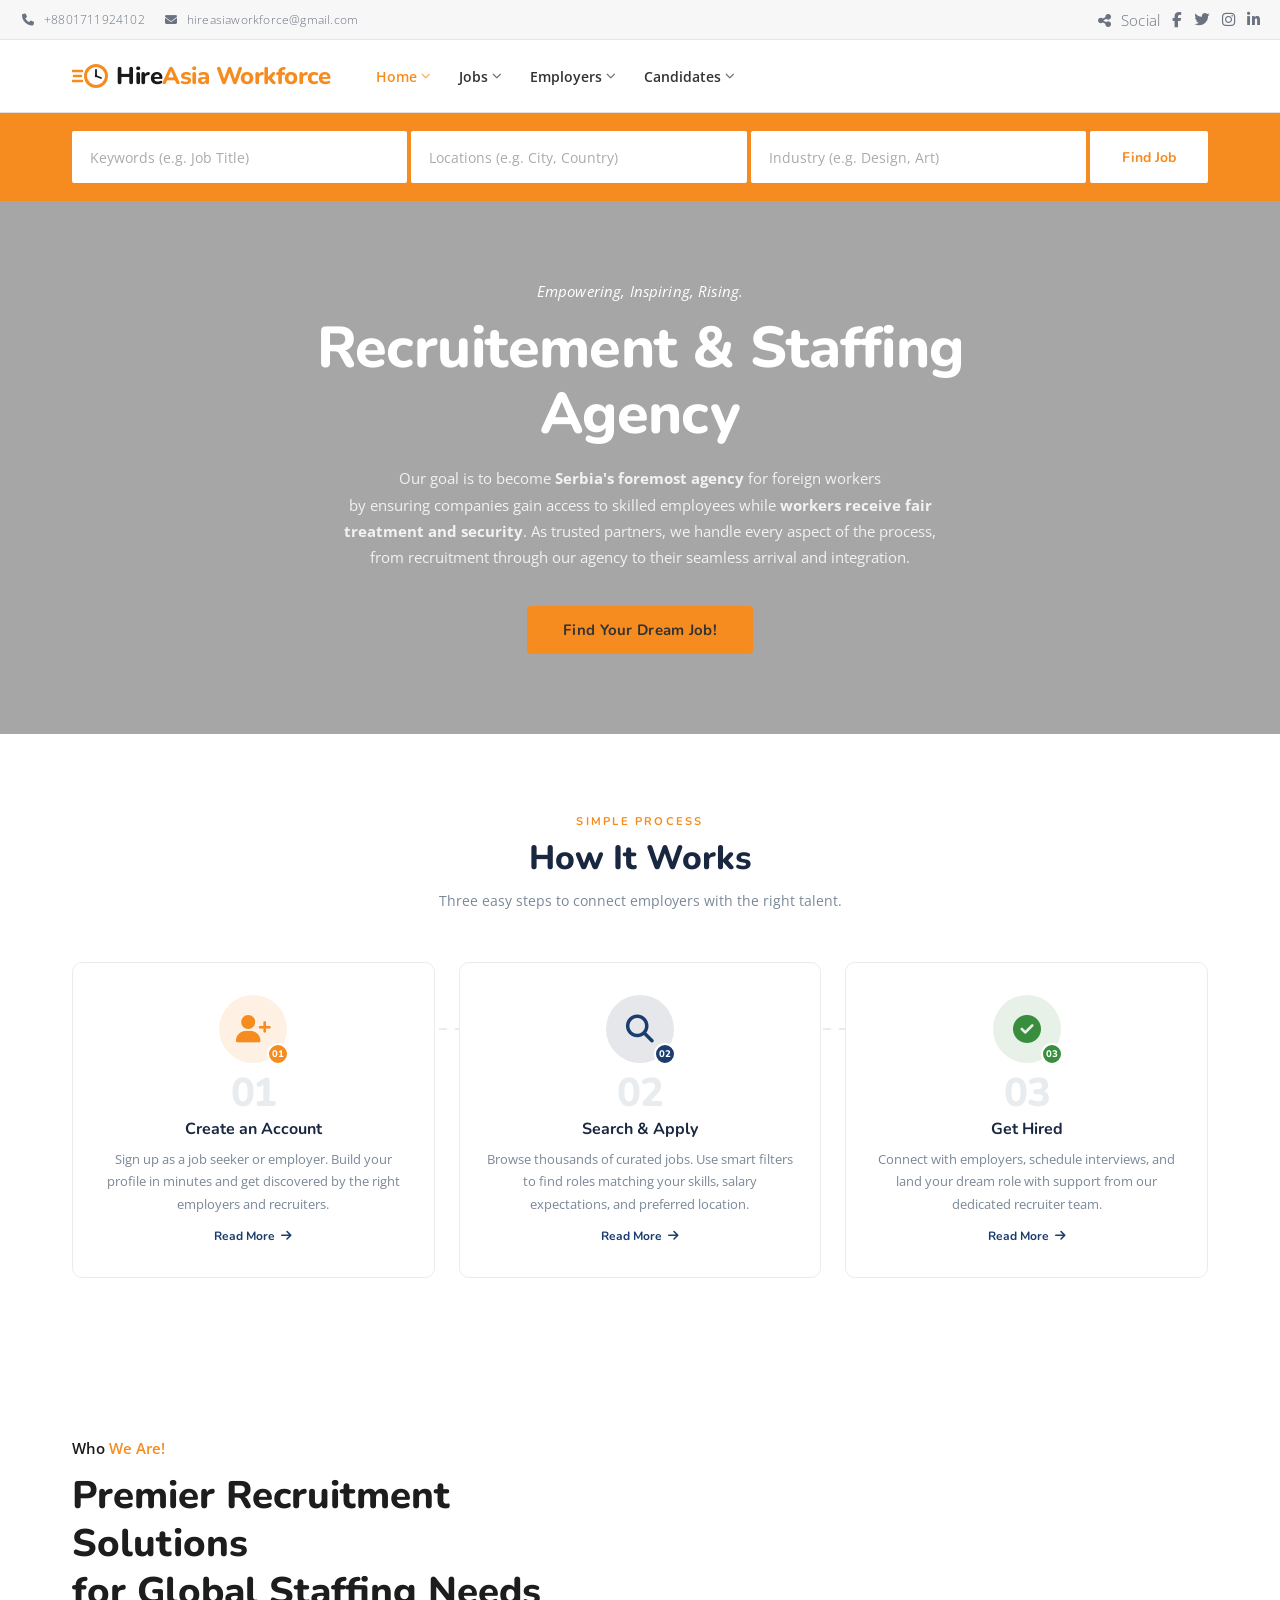
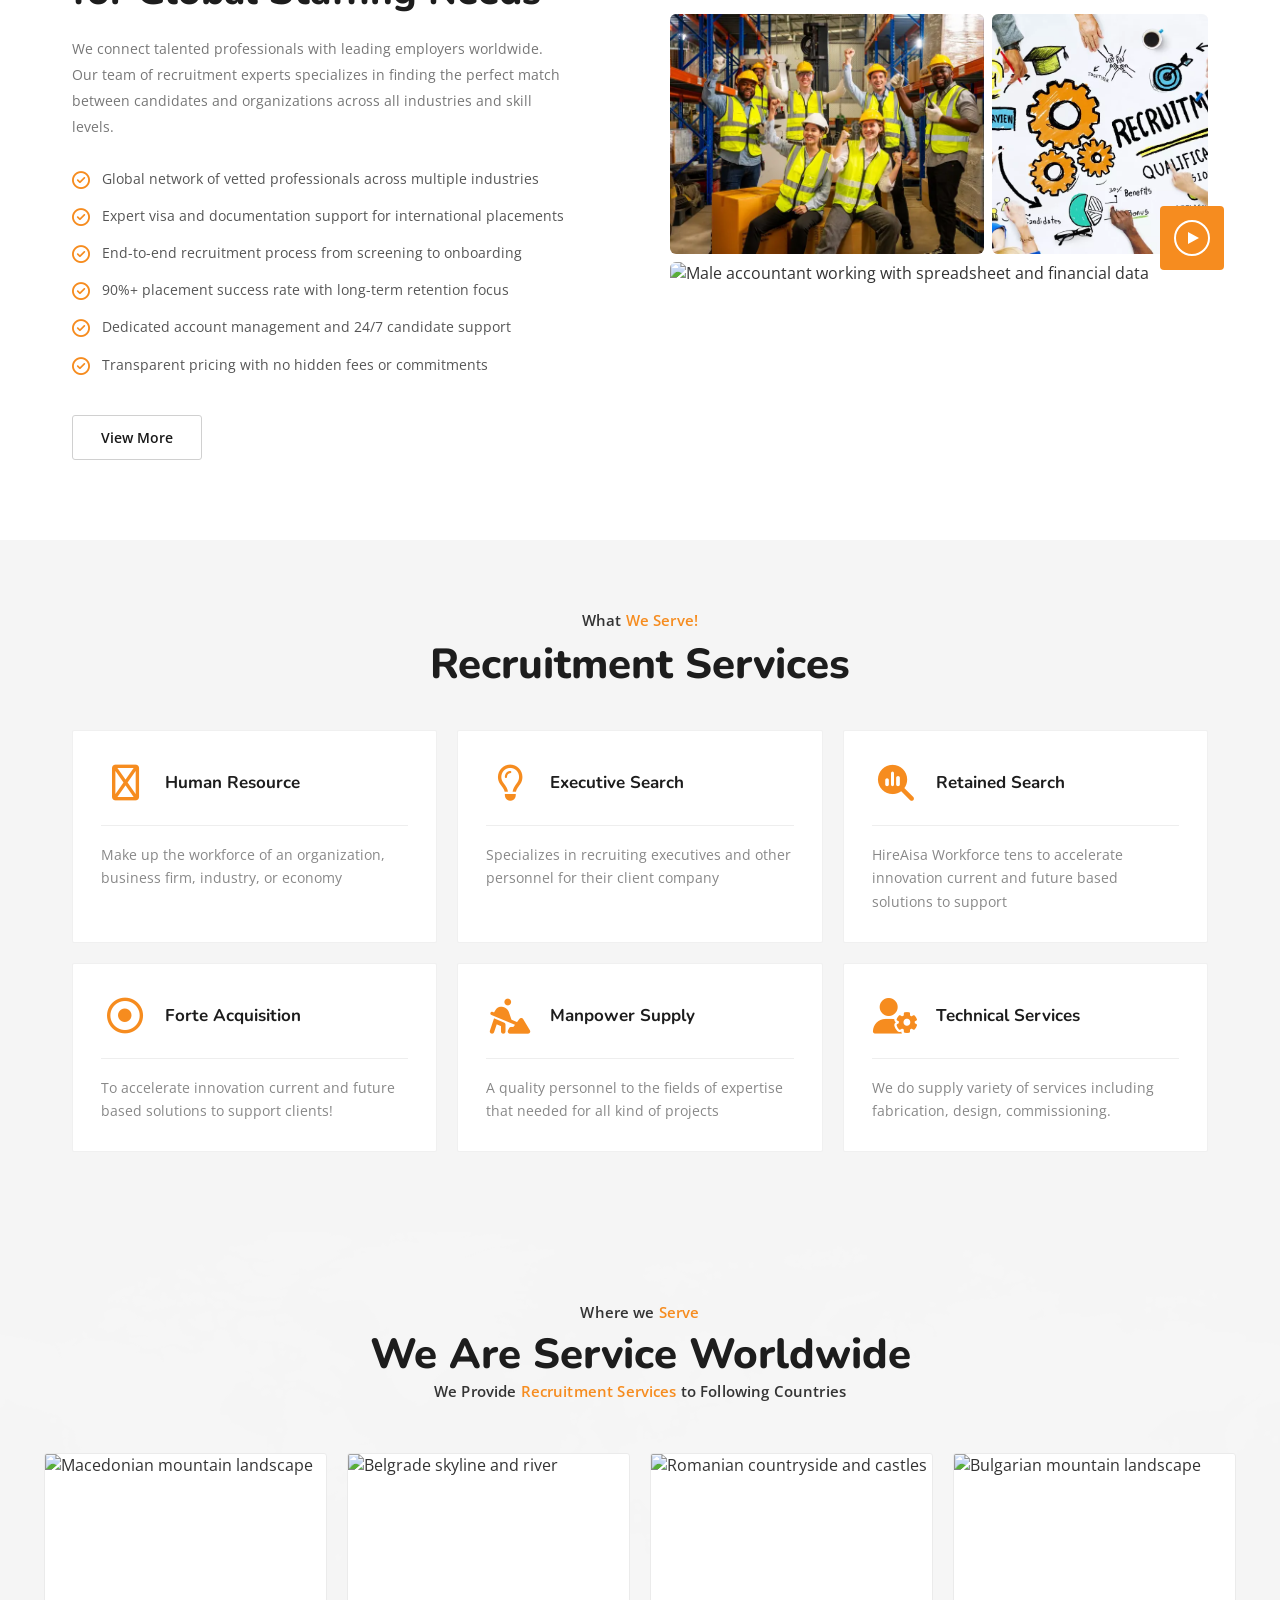
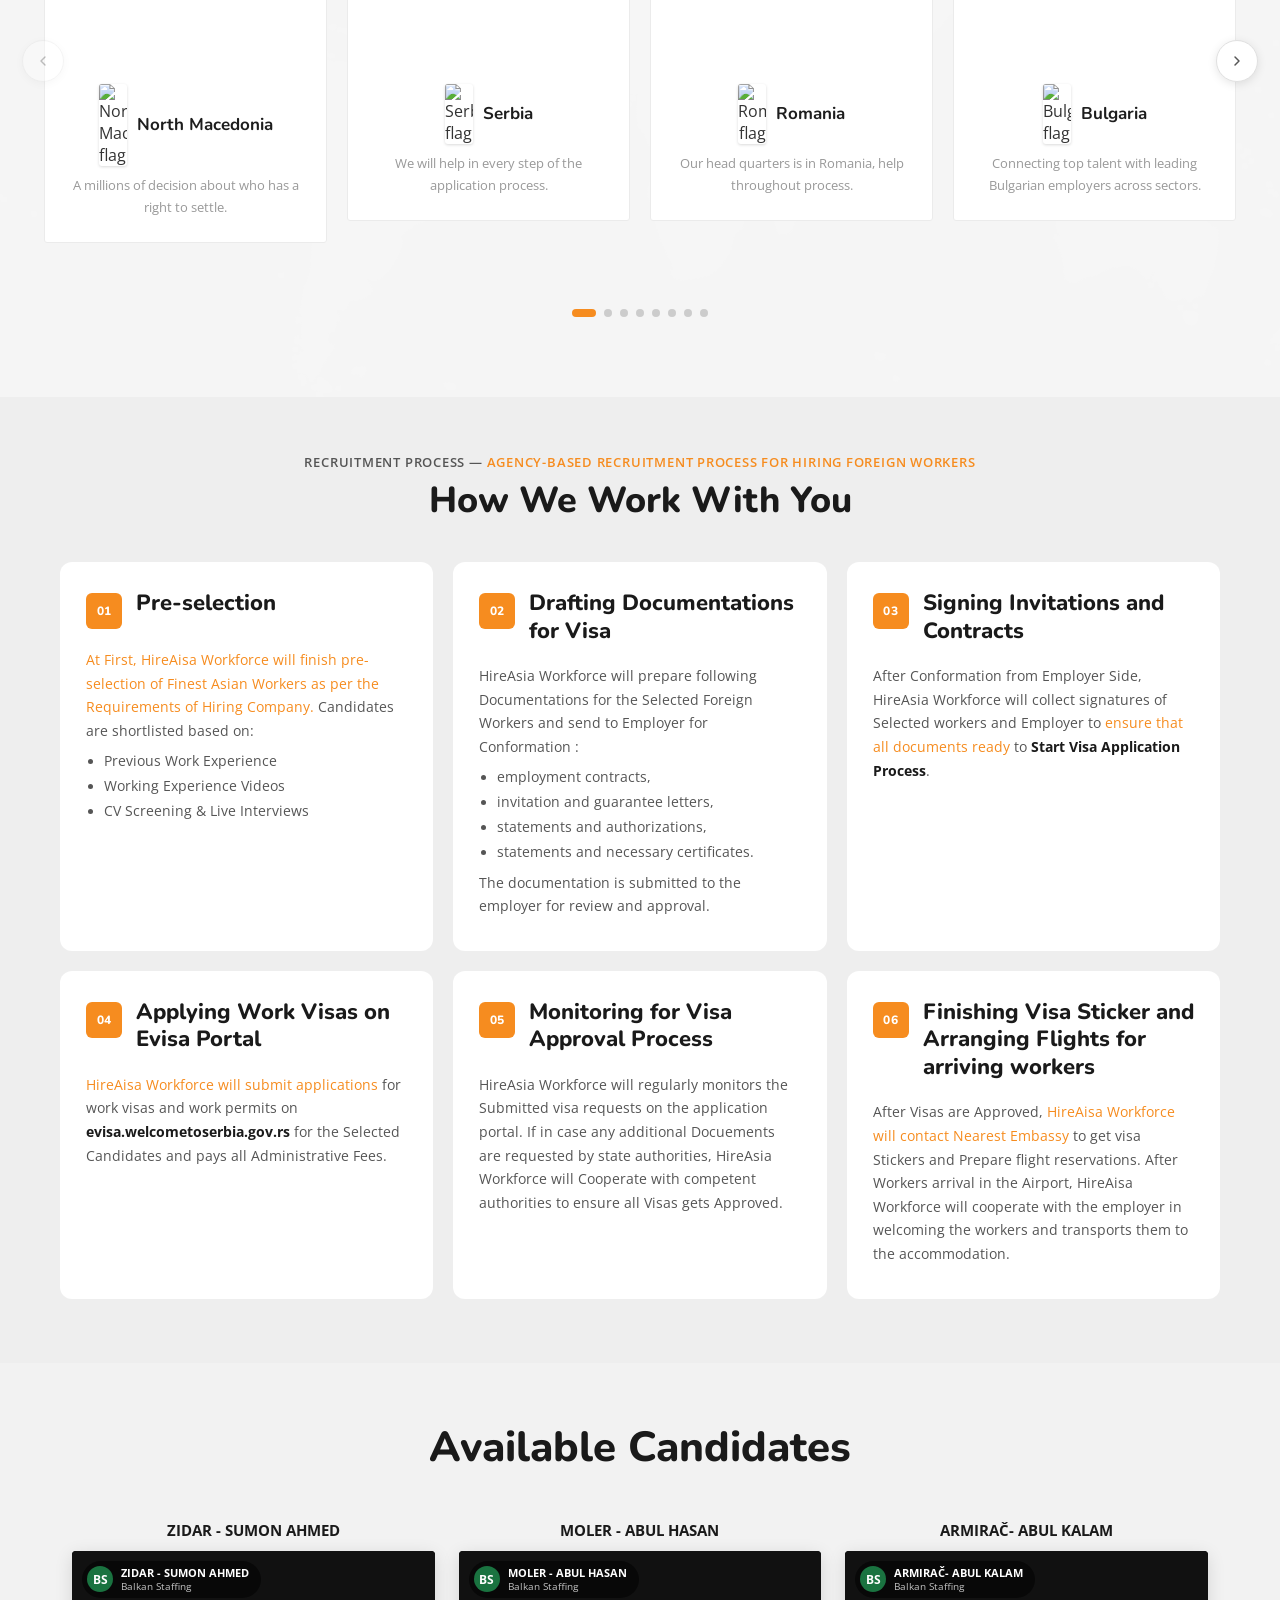
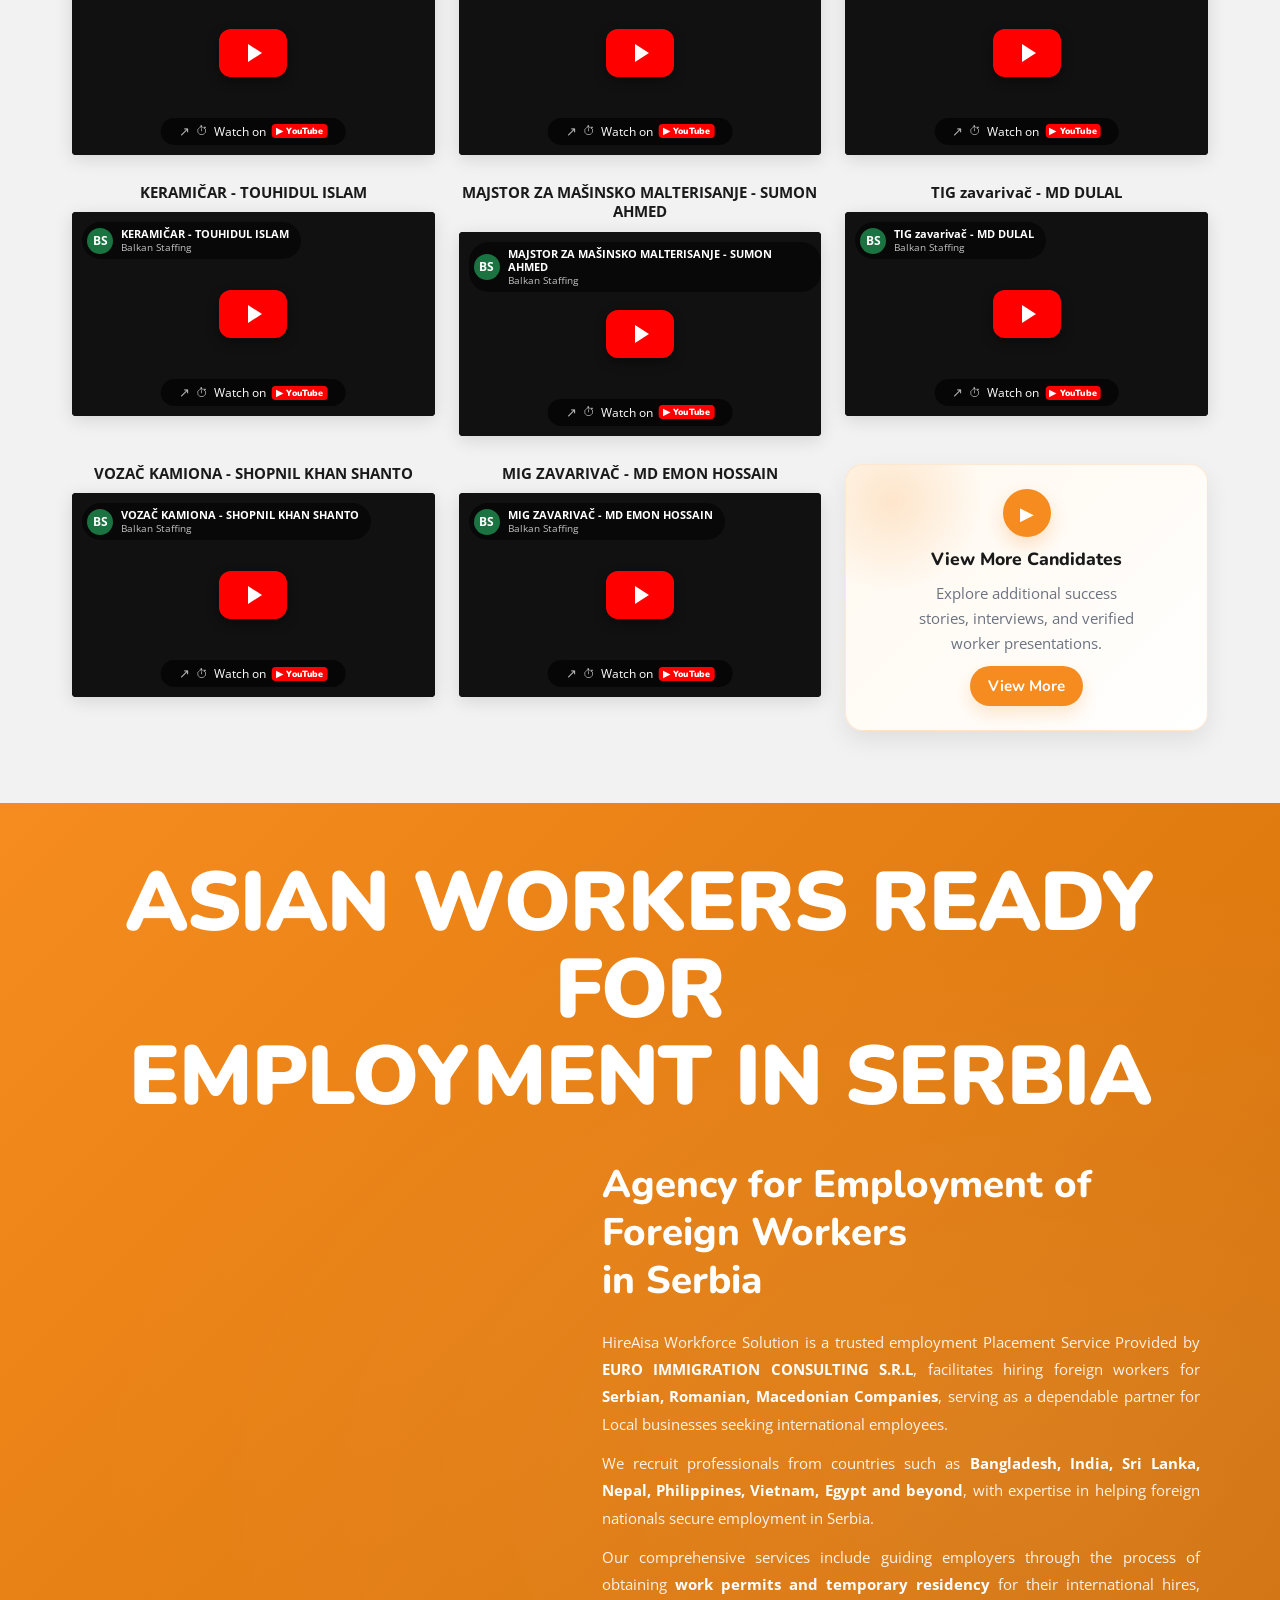
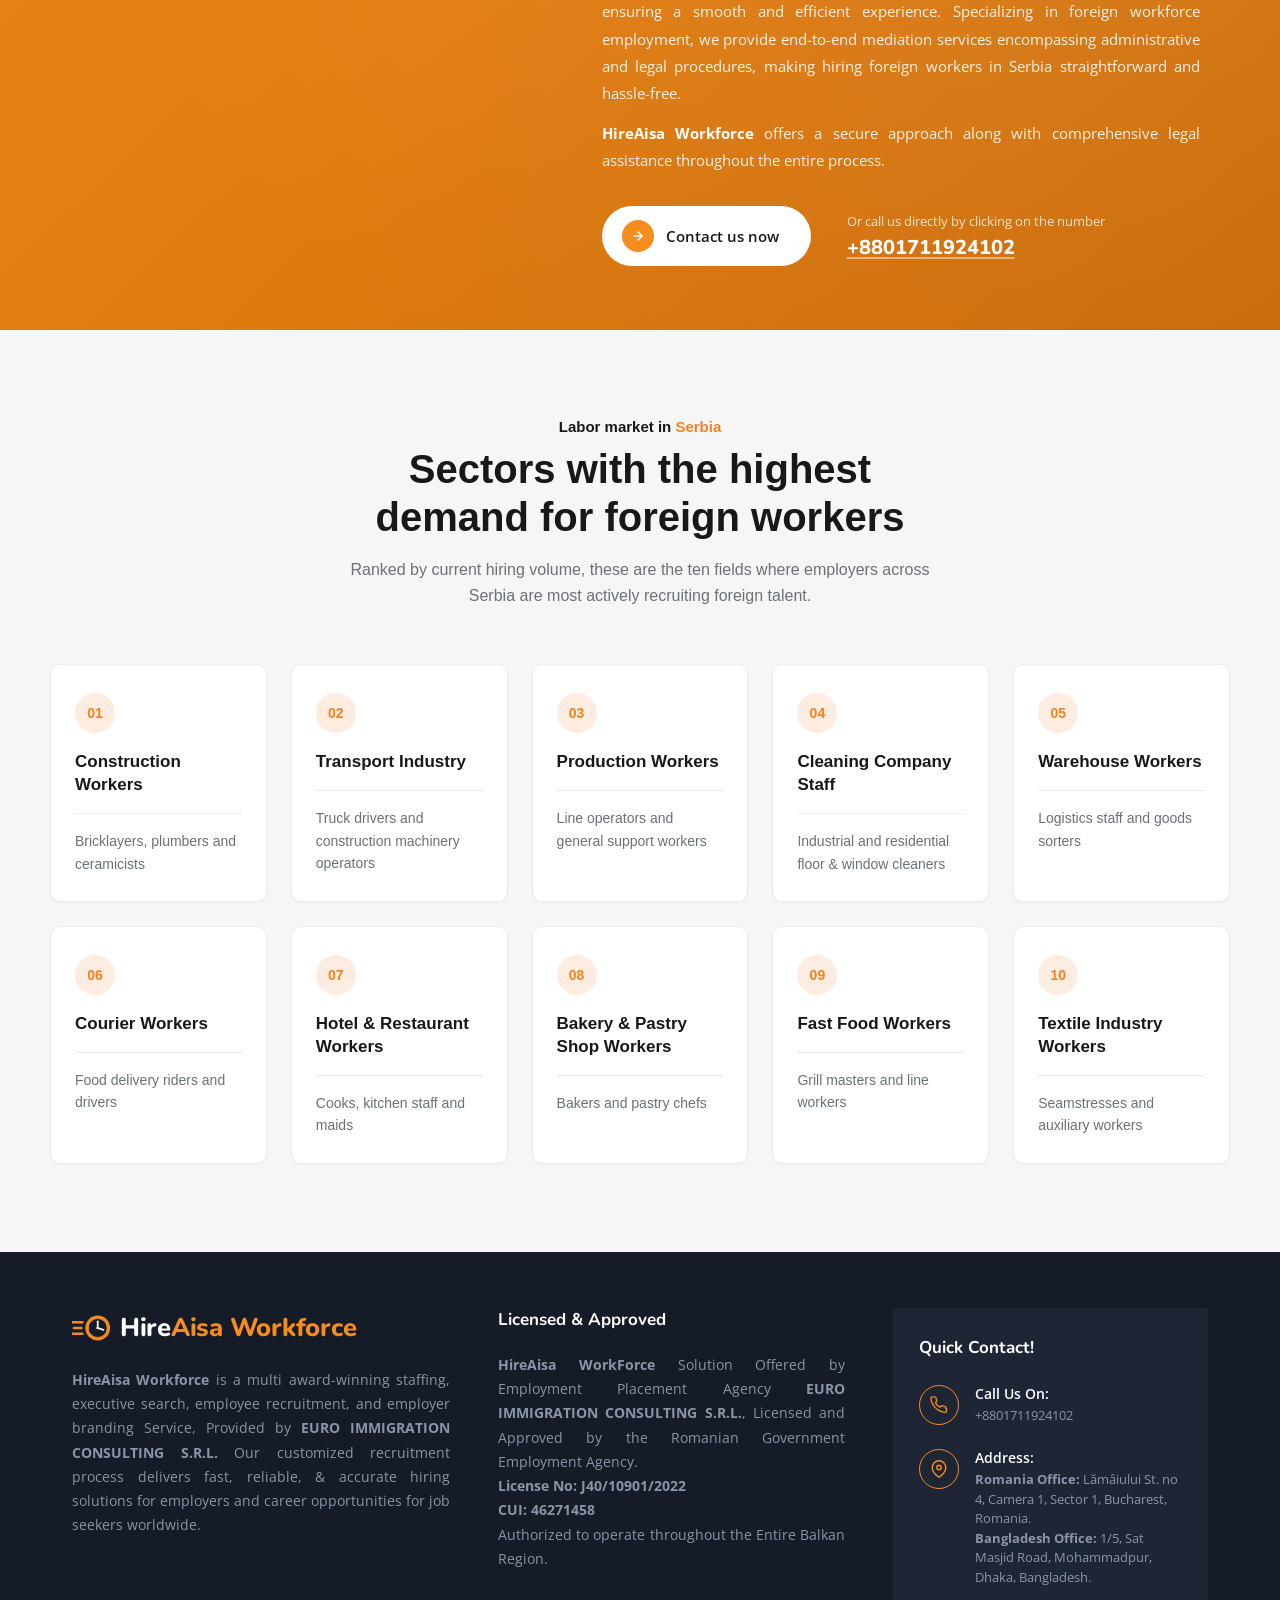
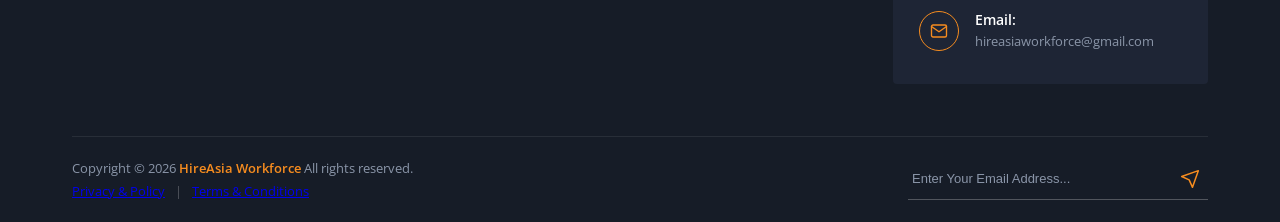
==== commit 77dc319e: "Update with Web" ====
--- a/index.html
+++ b/index.html
@@ -31,6 +31,7 @@
   <link rel="stylesheet" href="recruitement-process.css" />
   <link rel="stylesheet" href="operation-process.css" />
   <link rel="stylesheet" href="way-of-presenting.css" />
+  <link rel="stylesheet" href="sectors-section.css"/>
   
   <!-- Lottie Web player — renders the animated globe -->
   <script src="https://cdnjs.cloudflare.com/ajax/libs/lottie-web/5.12.2/lottie.min.js"></script>
@@ -313,37 +314,37 @@
       <ul class="hc-nav__list">
 
         <li class="hc-nav__item hc-nav__item--active">
-          <a href="#" class="hc-nav__link">
+          <a href="index.html" class="hc-nav__link">
             Home <i class="fa-solid fa-chevron-down chevron" aria-hidden="true"></i>
           </a>
           <ul class="hc-dropdown">
-            <li><a href="#">Home 1 – Job Seeker</a></li>
-            <li><a href="#">Home 2 – Job Consultancy</a></li>
-            <li><a href="#">Home 3 – Human Resource</a></li>
+            <!--<li><a href="#">Home 1 – Job Seeker</a></li>-->
+            <!--<li><a href="#">Home 2 – Job Consultancy</a></li>-->
+            <!--<li><a href="#">Home 3 – Human Resource</a></li>-->
           </ul>
         </li>
 
-        <li class="hc-nav__item">
-          <a href="#" class="hc-nav__link">
-            Pages <i class="fa-solid fa-chevron-down chevron" aria-hidden="true"></i>
-          </a>
-          <ul class="hc-dropdown">
-            <li><a href="#">About Us</a></li>
-            <li><a href="#">Pricing</a></li>
-            <li><a href="#">FAQ</a></li>
-            <li><a href="#">Contact</a></li>
-          </ul>
-        </li>
+        <!--<li class="hc-nav__item">-->
+        <!--  <a href="#" class="hc-nav__link">-->
+        <!--    Pages <i class="fa-solid fa-chevron-down chevron" aria-hidden="true"></i>-->
+        <!--  </a>-->
+        <!--  <ul class="hc-dropdown">-->
+        <!--    <li><a href="#">About Us</a></li>-->
+        <!--    <li><a href="#">Pricing</a></li>-->
+        <!--    <li><a href="#">FAQ</a></li>-->
+        <!--    <li><a href="#">Contact</a></li>-->
+        <!--  </ul>-->
+        <!--</li>-->
 
         <li class="hc-nav__item">
           <a href="#" class="hc-nav__link">
             Jobs <i class="fa-solid fa-chevron-down chevron" aria-hidden="true"></i>
           </a>
           <ul class="hc-dropdown">
-            <li><a href="#">Job Listing</a></li>
-            <li><a href="#">Job Grid</a></li>
-            <li><a href="#">Job Detail</a></li>
-            <li><a href="#">Apply for Job</a></li>
+            <li><a href="joblist.html">Job Listing</a></li>
+            <!--<li><a href="#">Job Grid</a></li>-->
+            <!--<li><a href="#">Job Detail</a></li>-->
+            <!--<li><a href="#">Apply for Job</a></li>-->
           </ul>
         </li>
 
@@ -352,9 +353,9 @@
             Employers <i class="fa-solid fa-chevron-down chevron" aria-hidden="true"></i>
           </a>
           <ul class="hc-dropdown">
-            <li><a href="#">Employer Listing</a></li>
-            <li><a href="#">Employer Profile</a></li>
-            <li><a href="#">Post a Job</a></li>
+            <li><a href="employeelist.html">Employer Listing</a></li>
+            <!--<li><a href="#">Employer Profile</a></li>-->
+            <!--<li><a href="#">Post a Job</a></li>-->
           </ul>
         </li>
 
@@ -364,34 +365,34 @@
           </a>
           <ul class="hc-dropdown">
             <li><a href="#">Candidate Listing</a></li>
-            <li><a href="#">Candidate Profile</a></li>
-            <li><a href="#">Upload Resume</a></li>
+            <!--<li><a href="#">Candidate Profile</a></li>-->
+            <!--<li><a href="#">Upload Resume</a></li>-->
           </ul>
         </li>
 
-        <li class="hc-nav__item">
-          <a href="#" class="hc-nav__link">
-            Blog <i class="fa-solid fa-chevron-down chevron" aria-hidden="true"></i>
-          </a>
-          <ul class="hc-dropdown">
-            <li><a href="#">Blog List</a></li>
-            <li><a href="#">Blog Detail</a></li>
-          </ul>
-        </li>
+        <!--<li class="hc-nav__item">-->
+        <!--  <a href="#" class="hc-nav__link">-->
+        <!--    Blog <i class="fa-solid fa-chevron-down chevron" aria-hidden="true"></i>-->
+        <!--  </a>-->
+        <!--  <ul class="hc-dropdown">-->
+        <!--    <li><a href="#">Blog List</a></li>-->
+        <!--    <li><a href="#">Blog Detail</a></li>-->
+        <!--  </ul>-->
+        <!--</li>-->
 
       </ul>
     </nav>
 
     <!-- Auth button — matches screenshot: outlined pill "👤 Sign Up / 🔒 Login" -->
-    <div class="hc-header__auth">
-      <a href="#" class="hc-auth-btn">
-        <i class="fa-regular fa-user" aria-hidden="true"></i>
-        Sign Up
-        <span class="auth-sep">/</span>
-        <i class="fa-solid fa-lock" aria-hidden="true"></i>
-        Login
-      </a>
-    </div>
+    <!--<div class="hc-header__auth">-->
+    <!--  <a href="#" class="hc-auth-btn">-->
+    <!--    <i class="fa-regular fa-user" aria-hidden="true"></i>-->
+    <!--    Sign Up-->
+    <!--    <span class="auth-sep">/</span>-->
+    <!--    <i class="fa-solid fa-lock" aria-hidden="true"></i>-->
+    <!--    Login-->
+    <!--  </a>-->
+    <!--</div>-->
 
     <!-- Mobile hamburger (shown via CSS at ≤992px) -->
     <button class="hc-hamburger" id="hamburger" aria-label="Toggle navigation" aria-expanded="false">
@@ -666,16 +667,16 @@
         <!-- Top-left photo (wider) -->
         <img
           class="wwa-img--top-left"
-          src="https://images.unsplash.com/photo-1552664730-d307ca884978?w=700&q=80"
-          alt="Recruitment team conducting interviews"
+          src="image/workers.webp"
+          alt="Professional male worker on job site"
           loading="lazy"
         />
 
         <!-- Top-right photo + orange play button overlay -->
         <div class="wwa-img-wrap">
           <img
-            src="image/workers.webp"
-            alt="Job candidate in professional interview"
+            src="image/recruitment.webp"
+            alt="professional in interview setting"
             loading="lazy"
           />
 
@@ -697,8 +698,8 @@
         <!-- Bottom photo — spans full grid width -->
         <img
           class="wwa-img--bottom"
-          src="image/recruitment.webp"
-          alt="Professional recruitment team working with candidates"
+          src="https://images.unsplash.com/photo-1454165804606-c3d57bc86b40?w=900&q=80"
+          alt="Male accountant working with spreadsheet and financial data"
           loading="lazy"
         />
 
@@ -880,7 +881,7 @@
 
     <!-- Header -->
     <header class="overseas__header">
-      <span class="overseas__eyebrow">We Serve <span class="hl">Overseas</span></span>
+      <span class="overseas__eyebrow">Where we <span class="hl">Serve</span></span>
       <h2 class="overseas__title">We Are Service Worldwide</h2>
       <span class="overseas__eyebrow">
         We Provide <span class="hl">Recruitment Services</span> to Following Countries
@@ -1079,115 +1080,115 @@
 <!-- ============================================================
      RECRUITMENT PROCESS SECTION
 ============================================================ -->
-<section class="rp-section" id="recruitment-process">
-  <div class="rp-container">
+<!--<section class="rp-section" id="recruitment-process">-->
+<!--  <div class="rp-container">-->
 
     <!-- ── Header row: eyebrow + title (left) | Get Started btn (right) ── -->
-    <div class="rp-header">
-      <div class="rp-header__left">
-        <span class="rp-eyebrow">How <span class="hl">We Do!</span></span>
-        <h2 class="rp-title">Recruitment Process</h2>
-      </div>
-      <a href="#" class="rp-btn">Get Started</a>
-    </div>
+<!--    <div class="rp-header">-->
+<!--      <div class="rp-header__left">-->
+<!--        <span class="rp-eyebrow">How <span class="hl">We Do!</span></span>-->
+<!--        <h2 class="rp-title">Recruitment Process</h2>-->
+<!--      </div>-->
+<!--      <a href="#" class="rp-btn">Get Started</a>-->
+<!--    </div>-->
 
     <!-- ── Two-column body ── -->
-    <div class="rp-body">
+<!--    <div class="rp-body">-->
 
       <!-- LEFT: vertical timeline with step cards -->
-      <div class="rp-timeline" id="rpTimeline">
+<!--      <div class="rp-timeline" id="rpTimeline">-->
 
         <!-- Step 01 -->
-        <div class="rp-step is-active" data-step="0">
-          <div class="rp-step__num">01</div>
-          <div class="rp-step__card">
-            <h3 class="rp-step__title">We Identify Your Needs</h3>
-            <p class="rp-step__desc">
-              Create a list of needs before you create a job posting.
-              It may seem easy to identify a hiring need
-            </p>
-          </div>
-        </div>
+<!--        <div class="rp-step is-active" data-step="0">-->
+<!--          <div class="rp-step__num">01</div>-->
+<!--          <div class="rp-step__card">-->
+<!--            <h3 class="rp-step__title">We Identify Your Needs</h3>-->
+<!--            <p class="rp-step__desc">-->
+<!--              Create a list of needs before you create a job posting.-->
+<!--              It may seem easy to identify a hiring need-->
+<!--            </p>-->
+<!--          </div>-->
+<!--        </div>-->
 
         <!-- Step 02 -->
-        <div class="rp-step" data-step="1">
-          <div class="rp-step__num">02</div>
-          <div class="rp-step__card">
-            <h3 class="rp-step__title">Create Recruitment Plan</h3>
-            <p class="rp-step__desc">
-              Save time and energy by creating the best recruitment
-              plan. To get the word out about the job
-            </p>
-          </div>
-        </div>
+<!--        <div class="rp-step" data-step="1">-->
+<!--          <div class="rp-step__num">02</div>-->
+<!--          <div class="rp-step__card">-->
+<!--            <h3 class="rp-step__title">Create Recruitment Plan</h3>-->
+<!--            <p class="rp-step__desc">-->
+<!--              Save time and energy by creating the best recruitment-->
+<!--              plan. To get the word out about the job-->
+<!--            </p>-->
+<!--          </div>-->
+<!--        </div>-->
 
         <!-- Step 03 -->
-        <div class="rp-step" data-step="2">
-          <div class="rp-step__num">03</div>
-          <div class="rp-step__card">
-            <h3 class="rp-step__title">Recruit Top Candidates</h3>
-            <p class="rp-step__desc">
-              You will need to maintain timely communication or
-              they will quickly move on to other opportunities
-            </p>
-          </div>
-        </div>
+<!--        <div class="rp-step" data-step="2">-->
+<!--          <div class="rp-step__num">03</div>-->
+<!--          <div class="rp-step__card">-->
+<!--            <h3 class="rp-step__title">Recruit Top Candidates</h3>-->
+<!--            <p class="rp-step__desc">-->
+<!--              You will need to maintain timely communication or-->
+<!--              they will quickly move on to other opportunities-->
+<!--            </p>-->
+<!--          </div>-->
+<!--        </div>-->
 
         <!-- Step 04 -->
-        <div class="rp-step" data-step="3">
-          <div class="rp-step__num">04</div>
-          <div class="rp-step__card">
-            <h3 class="rp-step__title">The Brand Job Offering</h3>
-            <p class="rp-step__desc">
-              Create a list of needs before you create a job posting.
-              It may seem easy to identify a hiring need
-            </p>
-          </div>
-        </div>
+<!--        <div class="rp-step" data-step="3">-->
+<!--          <div class="rp-step__num">04</div>-->
+<!--          <div class="rp-step__card">-->
+<!--            <h3 class="rp-step__title">The Brand Job Offering</h3>-->
+<!--            <p class="rp-step__desc">-->
+<!--              Create a list of needs before you create a job posting.-->
+<!--              It may seem easy to identify a hiring need-->
+<!--            </p>-->
+<!--          </div>-->
+<!--        </div>-->
 
         <!-- Step 05 -->
-        <div class="rp-step" data-step="4">
-          <div class="rp-step__num">05</div>
-          <div class="rp-step__card">
-            <h3 class="rp-step__title">Review & Select Candidates</h3>
-            <p class="rp-step__desc">
-              Carefully evaluate applications, shortlist qualified
-              candidates and schedule structured interviews
-            </p>
-          </div>
-        </div>
+<!--        <div class="rp-step" data-step="4">-->
+<!--          <div class="rp-step__num">05</div>-->
+<!--          <div class="rp-step__card">-->
+<!--            <h3 class="rp-step__title">Review & Select Candidates</h3>-->
+<!--            <p class="rp-step__desc">-->
+<!--              Carefully evaluate applications, shortlist qualified-->
+<!--              candidates and schedule structured interviews-->
+<!--            </p>-->
+<!--          </div>-->
+<!--        </div>-->
 
         <!-- Step 06 -->
-        <div class="rp-step" data-step="5">
-          <div class="rp-step__num">06</div>
-          <div class="rp-step__card">
-            <h3 class="rp-step__title">Onboarding & Integration</h3>
-            <p class="rp-step__desc">
-              Welcome new hires with a structured onboarding program
-              that sets them up for long-term success
-            </p>
-          </div>
-        </div>
-
-      </div>
+<!--        <div class="rp-step" data-step="5">-->
+<!--          <div class="rp-step__num">06</div>-->
+<!--          <div class="rp-step__card">-->
+<!--            <h3 class="rp-step__title">Onboarding & Integration</h3>-->
+<!--            <p class="rp-step__desc">-->
+<!--              Welcome new hires with a structured onboarding program-->
+<!--              that sets them up for long-term success-->
+<!--            </p>-->
+<!--          </div>-->
+<!--        </div>-->
+
+<!--      </div>-->
       <!-- /timeline -->
 
       <!-- RIGHT: photo -->
-      <div class="rp-photo">
-        <img
-          id="rpPhoto"
-          src="https://images.unsplash.com/photo-1600880292203-757bb62b4baf?w=700&q=80"
-          alt="Recruitment meeting — professional consultation"
-          loading="lazy"
-        />
-      </div>
-
-    </div>
+<!--      <div class="rp-photo">-->
+<!--        <img-->
+<!--          id="rpPhoto"-->
+<!--          src="https://images.unsplash.com/photo-1600880292203-757bb62b4baf?w=700&q=80"-->
+<!--          alt="Recruitment meeting — professional consultation"-->
+<!--          loading="lazy"-->
+<!--        />-->
+<!--      </div>-->
+
+<!--    </div>-->
     <!-- /rp-body -->
 
-  </div>
+<!--  </div>-->
   <!-- /container -->
-</section>
+<!--</section>-->
 
 <!-- ============================================================
      OPERATION PROCESS SECTION
@@ -1196,7 +1197,7 @@
 
   <!-- Section header -->
   <header class="cp-hdr">
-    <span class="cp-ey">Cooperation Process — <span>Agency-Based Recruitment Process for Hiring Foreign Workers</span></span>
+    <span class="cp-ey">Recruitment Process — <span>Agency-Based Recruitment Process for Hiring Foreign Workers</span></span>
     <h2 class="cp-h2">How We Work With You</h2>
   </header>
 
@@ -1206,14 +1207,15 @@
     <div class="cp-card">
       <div class="cp-card-head">
         <div class="cp-badge"><span>01</span></div>
-        <h3 class="cp-card-title">Pre-selection of foreign workers</h3>
+        <h3 class="cp-card-title">Pre-selection</h3>
       </div>
       <div class="cp-card-body">
-        <p><span class="hl">The first step is the selection of the best quality foreign workers from the offer of the HireAisa Workforce agency.</span> Candidates are selected based on:</p>
+        <p><span class="hl">At First, HireAisa Workforce will finish pre-selection of Finest Asian Workers as per the Requirements of Hiring Company.</span> Candidates are shortlisted based on:</p>
         <ul>
-          <li>work videos or personal video interviews,</li>
-          <li>CV biography,</li>
-          <li>past experiences and knowledge.</li>
+            <li>Previous Work Experience</li>
+            <li>Working Experience Videos</li>
+            <li>CV Screening & Live Interviews</li>
+
         </ul>
       </div>
     </div>
@@ -1222,10 +1224,10 @@
     <div class="cp-card">
       <div class="cp-card-head">
         <div class="cp-badge"><span>02</span></div>
-        <h3 class="cp-card-title">Preparing visa documents</h3>
+        <h3 class="cp-card-title">Drafting Documentations for Visa</h3>
       </div>
       <div class="cp-card-body">
-        <p>For all selected foreign workers, the agency prepares complete documentation for the visa process:</p>
+        <p>HireAsia Workforce will prepare following Documentations for the Selected Foreign Workers and send to Employer for Conformation :</p>
         <ul>
           <li>employment contracts,</li>
           <li>invitation and guarantee letters,</li>
@@ -1240,10 +1242,10 @@
     <div class="cp-card">
       <div class="cp-card-head">
         <div class="cp-badge"><span>03</span></div>
-        <h3 class="cp-card-title">Signing of documentation</h3>
+        <h3 class="cp-card-title">Signing Invitations and Contracts</h3>
       </div>
       <div class="cp-card-body">
-        <p>After approval, the signatures of the employer and the foreign worker are collected. <span class="hl">The agency carries out complete communication between both parties</span> and ensures that all documents are signed and ready for further proceedings.</p>
+        <p>After Conformation from Employer Side, HireAsia Workforce will collect signatures of Selected workers and Employer to <span class="hl">ensure that all documents ready</span> to <strong>Start Visa Application Process</strong>.</p>
       </div>
     </div>
 
@@ -1251,10 +1253,10 @@
     <div class="cp-card">
       <div class="cp-card-head">
         <div class="cp-badge"><span>04</span></div>
-        <h3 class="cp-card-title">Applying for work visas</h3>
+        <h3 class="cp-card-title">Applying Work Visas on Evisa Portal</h3>
       </div>
       <div class="cp-card-body">
-        <p><span class="hl">HireAisa Workforce creates and submits applications for <strong>work visas and work permits for foreigners</strong></span>, pays all legally prescribed fees and informs the client about the submitted applications.</p>
+        <p><span class="hl">HireAisa Workforce will submit applications</span> for work visas and work permits on <strong>evisa.welcometoserbia.gov.rs</strong> for the Selected Candidates and pays all Administrative Fees.</p>
       </div>
     </div>
 
@@ -1262,10 +1264,10 @@
     <div class="cp-card">
       <div class="cp-card-head">
         <div class="cp-badge"><span>05</span></div>
-        <h3 class="cp-card-title">Monitoring and support in the procedure</h3>
+        <h3 class="cp-card-title">Monitoring for Visa Approval Process</h3>
       </div>
       <div class="cp-card-body">
-        <p>The Agency regularly monitors the statuses of requests on the eVisa portal and makes additions or changes to documentation at the request of state authorities. <span class="hl">He participates in the procedure before all competent authorities</span> and regularly informs the employer about the progress.</p>
+        <p>HireAsia Workforce will regularly monitors the Submitted visa requests on the application portal. If in case any additional Docuements are requested by state authorities, HireAsia Workforce will Cooperate with competent authorities to ensure all Visas gets Approved.</p>
       </div>
     </div>
 
@@ -1273,10 +1275,10 @@
     <div class="cp-card">
       <div class="cp-card-head">
         <div class="cp-badge"><span>06</span></div>
-        <h3 class="cp-card-title">Flight organization and arrival of workers</h3>
+        <h3 class="cp-card-title">Finishing Visa Sticker and Arranging Flights for arriving workers</h3>
       </div>
       <div class="cp-card-body">
-        <p>After obtaining visa approvals, <span class="hl">HireAisa Workforce organizes passport visas and flight reservations.</span> After arriving in Serbia, the employer in cooperation with the agency welcomes the workers and transports them to the accommodation.</p>
+        <p>After Visas are Approved, <span class="hl">HireAisa Workforce will contact Nearest Embassy</span> to get visa Stickers and Prepare flight reservations. After Workers arrival in the Airport, HireAisa Workforce will cooperate with the employer in welcoming the workers and transports them to the accommodation.</p>
       </div>
     </div>
 
@@ -1627,6 +1629,94 @@
 
 </section>
 <!-- /contact-foreign section -->
+
+<!-- /Sector Section Starts -->
+<section class="sectors">
+  <div class="sectors__container">
+
+    <header class="sectors__header">
+      <p class="sectors__eyebrow">Labor market in <span>Serbia</span></p>
+      <h2 class="sectors__title">Sectors with the highest demand for foreign workers</h2>
+      <p class="sectors__intro">Ranked by current hiring volume, these are the ten fields where employers across Serbia are most actively recruiting foreign talent.</p>
+    </header>
+
+    <ol class="sectors__grid">
+
+      <li class="sector-card">
+        <span class="sector-card__rank">01</span>
+        <h3 class="sector-card__title">Construction Workers</h3>
+        <span class="sector-card__divider"></span>
+        <p class="sector-card__desc">Bricklayers, plumbers and ceramicists</p>
+      </li>
+
+      <li class="sector-card">
+        <span class="sector-card__rank">02</span>
+        <h3 class="sector-card__title">Transport Industry</h3>
+        <span class="sector-card__divider"></span>
+        <p class="sector-card__desc">Truck drivers and construction machinery operators</p>
+      </li>
+
+      <li class="sector-card">
+        <span class="sector-card__rank">03</span>
+        <h3 class="sector-card__title">Production Workers</h3>
+        <span class="sector-card__divider"></span>
+        <p class="sector-card__desc">Line operators and general support workers</p>
+      </li>
+
+      <li class="sector-card">
+        <span class="sector-card__rank">04</span>
+        <h3 class="sector-card__title">Cleaning Company Staff</h3>
+        <span class="sector-card__divider"></span>
+        <p class="sector-card__desc">Industrial and residential floor &amp; window cleaners</p>
+      </li>
+
+      <li class="sector-card">
+        <span class="sector-card__rank">05</span>
+        <h3 class="sector-card__title">Warehouse Workers</h3>
+        <span class="sector-card__divider"></span>
+        <p class="sector-card__desc">Logistics staff and goods sorters</p>
+      </li>
+
+      <li class="sector-card">
+        <span class="sector-card__rank">06</span>
+        <h3 class="sector-card__title">Courier Workers</h3>
+        <span class="sector-card__divider"></span>
+        <p class="sector-card__desc">Food delivery riders and drivers</p>
+      </li>
+
+      <li class="sector-card">
+        <span class="sector-card__rank">07</span>
+        <h3 class="sector-card__title">Hotel &amp; Restaurant Workers</h3>
+        <span class="sector-card__divider"></span>
+        <p class="sector-card__desc">Cooks, kitchen staff and maids</p>
+      </li>
+
+      <li class="sector-card">
+        <span class="sector-card__rank">08</span>
+        <h3 class="sector-card__title">Bakery &amp; Pastry Shop Workers</h3>
+        <span class="sector-card__divider"></span>
+        <p class="sector-card__desc">Bakers and pastry chefs</p>
+      </li>
+
+      <li class="sector-card">
+        <span class="sector-card__rank">09</span>
+        <h3 class="sector-card__title">Fast Food Workers</h3>
+        <span class="sector-card__divider"></span>
+        <p class="sector-card__desc">Grill masters and line workers</p>
+      </li>
+
+      <li class="sector-card">
+        <span class="sector-card__rank">10</span>
+        <h3 class="sector-card__title">Textile Industry Workers</h3>
+        <span class="sector-card__divider"></span>
+        <p class="sector-card__desc">Seamstresses and auxiliary workers</p>
+      </li>
+
+    </ol>
+
+  </div>
+</section>
+<!-- Ends Sector Section -->
 
 
 <!-- ============================================================
@@ -2026,13 +2116,39 @@
   }
 
   /* ── Auto-play ── */
-  function startAuto() {
-    clearInterval(autoTimer);
-    autoTimer = setInterval(function () {
-      var next = (current >= maxIndex()) ? 0 : current + 1;
-      moveTo(next);
-    }, 4000);
-  }
+//   function startAuto() {
+//     clearInterval(autoTimer);
+//     autoTimer = setInterval(function () {
+//       var next = (current >= maxIndex()) ? 0 : current + 1;
+//       moveTo(next);
+//     }, 4000);
+//   }
+    /* ── Auto-play (disabled) ── */
+// function startAuto() {
+//   clearInterval(autoTimer);
+//   /* autoplay intentionally disabled — slider only moves on
+//      user interaction (arrows, dots, drag) */
+// }
+/* ── Start/stop autoplay based on scroll visibility ── */
+if ('IntersectionObserver' in window) {
+  var sliderVisibility = new IntersectionObserver(function (entries) {
+    entries.forEach(function (entry) {
+      if (entry.isIntersecting) {
+        startAuto();
+      } else {
+        clearInterval(autoTimer);
+      }
+    });
+  }, { threshold: 0.3 }); // fires once 30% of the section is visible
+
+  sliderVisibility.observe(section);
+} else {
+  /* Fallback for old browsers: just start immediately */
+  startAuto();
+}
+
+/* ── Run ── */
+init();
 
   function resetAuto() { startAuto(); }
 
@@ -2405,4 +2521,4 @@
 })();
 </script>
 </body>
-</html>
+</html>
--- a/sectors-section.css
+++ b/sectors-section.css
@@ -0,0 +1,166 @@
+/* ==========================================================================
+   Sectors With the Highest Demand for Foreign Workers — Serbia
+   ========================================================================== */
+
+:root {
+  --color-bg:        #f6f6f7;
+  --color-surface:   #ffffff;
+  --color-border:    #ececec;
+  --color-heading:   #17181a;
+  --color-body:      #6b7178;
+  --color-accent:    #f5811f;
+  --color-accent-soft: #fdece0;
+
+  --font-display: 'Poppins', 'Segoe UI', sans-serif;
+  --font-body:    'Inter', 'Segoe UI', sans-serif;
+
+  --radius-card: 10px;
+  --shadow-card: 0 1px 2px rgba(23, 24, 26, 0.04);
+}
+
+.sectors {
+  background: var(--color-bg);
+  padding: 88px 24px;
+  font-family: var(--font-body);
+}
+
+.sectors__container {
+  max-width: 1180px;
+  margin: 0 auto;
+}
+
+/* ---- Header ---- */
+
+.sectors__header {
+  text-align: center;
+  max-width: 620px;
+  margin: 0 auto 56px;
+}
+
+.sectors__eyebrow {
+  font-family: var(--font-display);
+  font-weight: 600;
+  font-size: 15px;
+  color: var(--color-heading);
+  margin: 0 0 10px;
+}
+
+.sectors__eyebrow span {
+  color: var(--color-accent);
+}
+
+.sectors__title {
+  font-family: var(--font-display);
+  font-weight: 800;
+  font-size: 40px;
+  line-height: 1.2;
+  color: var(--color-heading);
+  margin: 0 0 16px;
+}
+
+.sectors__intro {
+  font-size: 16px;
+  line-height: 1.6;
+  color: var(--color-body);
+  margin: 0;
+}
+
+/* ---- Grid ---- */
+
+.sectors__grid {
+  list-style: none;
+  margin: 0;
+  padding: 0;
+  display: grid;
+  grid-template-columns: repeat(5, 1fr);
+  gap: 24px;
+}
+
+/* ---- Card ---- */
+
+.sector-card {
+  position: relative;
+  background: var(--color-surface);
+  border: 1px solid var(--color-border);
+  border-radius: var(--radius-card);
+  box-shadow: var(--shadow-card);
+  padding: 28px 24px 26px;
+  transition: border-color 0.2s ease, transform 0.2s ease;
+}
+
+.sector-card:hover {
+  border-color: var(--color-accent);
+  transform: translateY(-2px);
+}
+
+.sector-card__rank {
+  display: inline-flex;
+  align-items: center;
+  justify-content: center;
+  width: 40px;
+  height: 40px;
+  border-radius: 50%;
+  background: var(--color-accent-soft);
+  color: var(--color-accent);
+  font-family: var(--font-display);
+  font-weight: 700;
+  font-size: 14px;
+  margin-bottom: 18px;
+}
+
+.sector-card__title {
+  font-family: var(--font-display);
+  font-weight: 700;
+  font-size: 17px;
+  line-height: 1.35;
+  color: var(--color-heading);
+  margin: 0 0 16px;
+}
+
+.sector-card__divider {
+  display: block;
+  width: 100%;
+  height: 1px;
+  background: var(--color-border);
+  margin-bottom: 16px;
+}
+
+.sector-card__desc {
+  font-size: 14px;
+  line-height: 1.6;
+  color: var(--color-body);
+  margin: 0;
+}
+
+/* ---- Responsive ---- */
+
+@media (max-width: 1100px) {
+  .sectors__grid {
+    grid-template-columns: repeat(3, 1fr);
+  }
+}
+
+@media (max-width: 700px) {
+  .sectors {
+    padding: 64px 20px;
+  }
+
+  .sectors__title {
+    font-size: 30px;
+  }
+
+  .sectors__grid {
+    grid-template-columns: repeat(2, 1fr);
+    gap: 16px;
+  }
+
+  .sector-card {
+    padding: 22px 18px 20px;
+  }
+}
+
+@media (max-width: 460px) {
+  .sectors__grid {
+    grid-template-columns: 1fr;
+  }
+}
